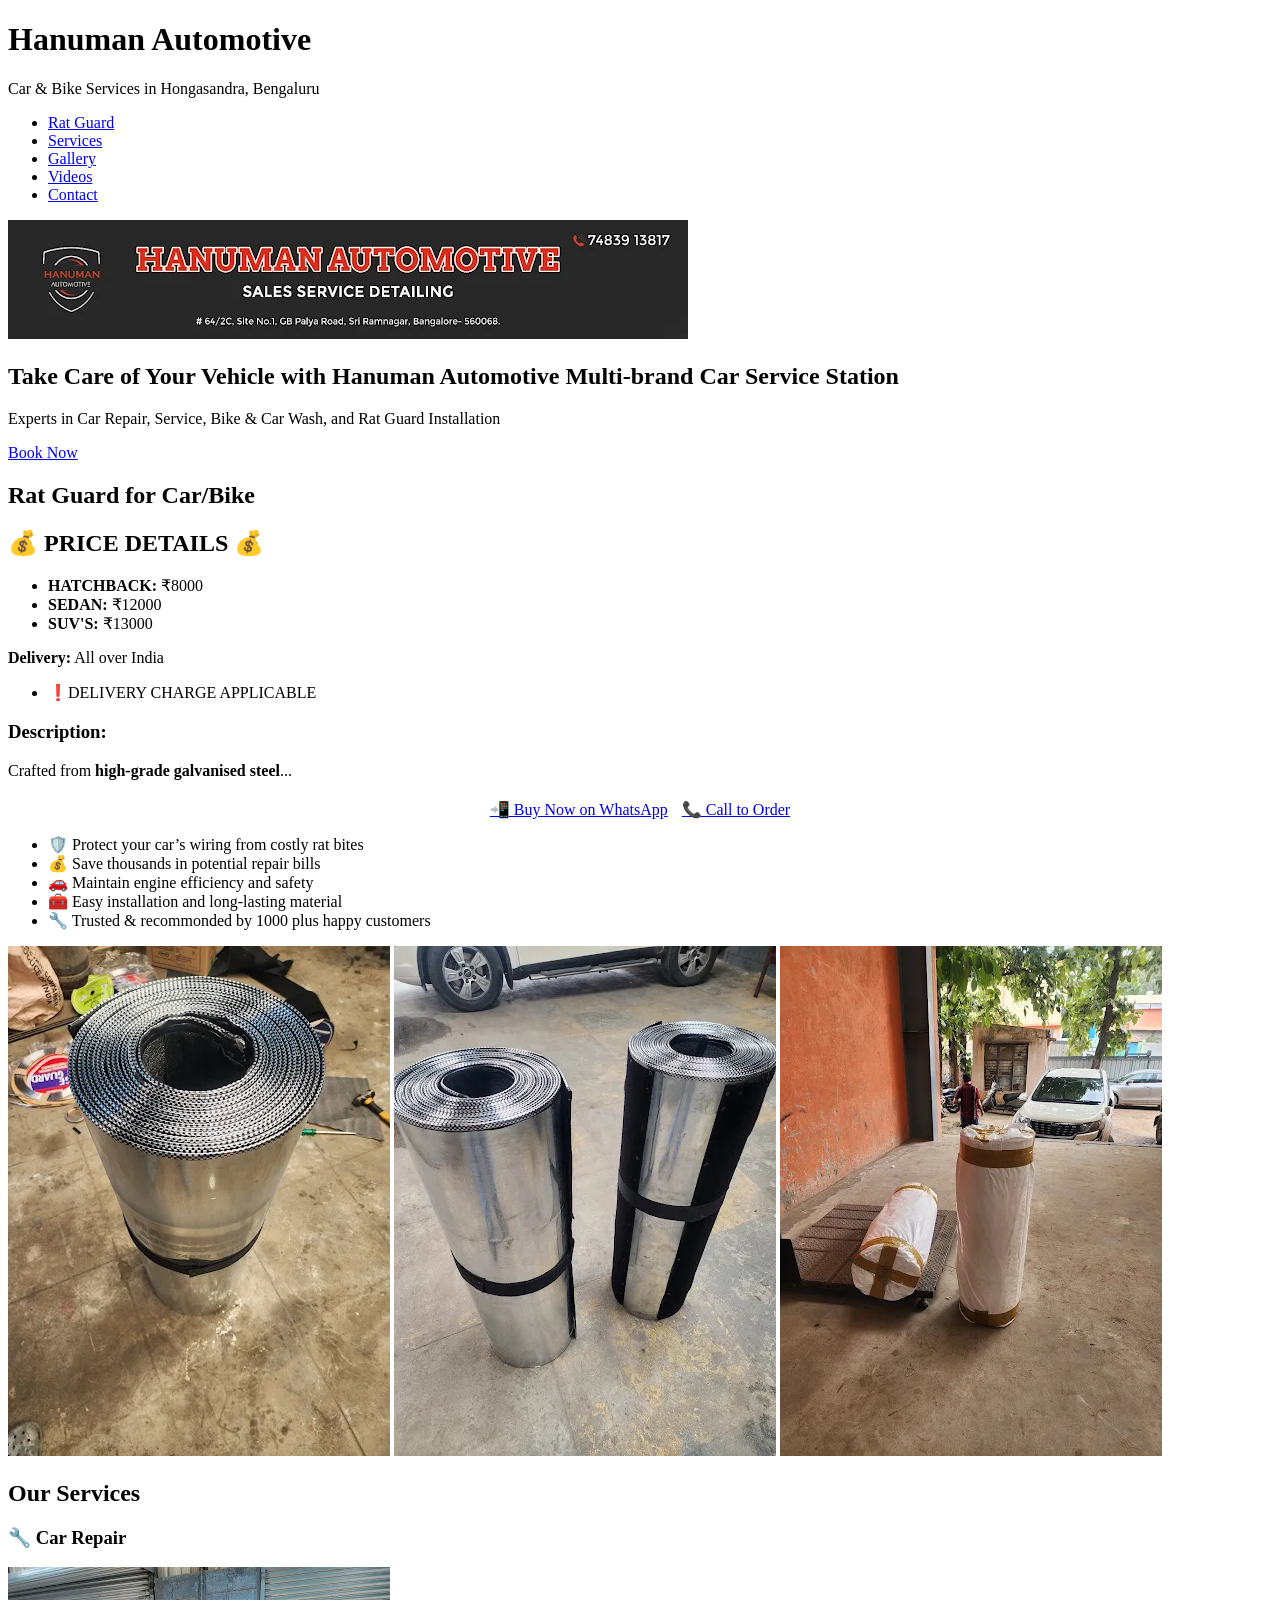
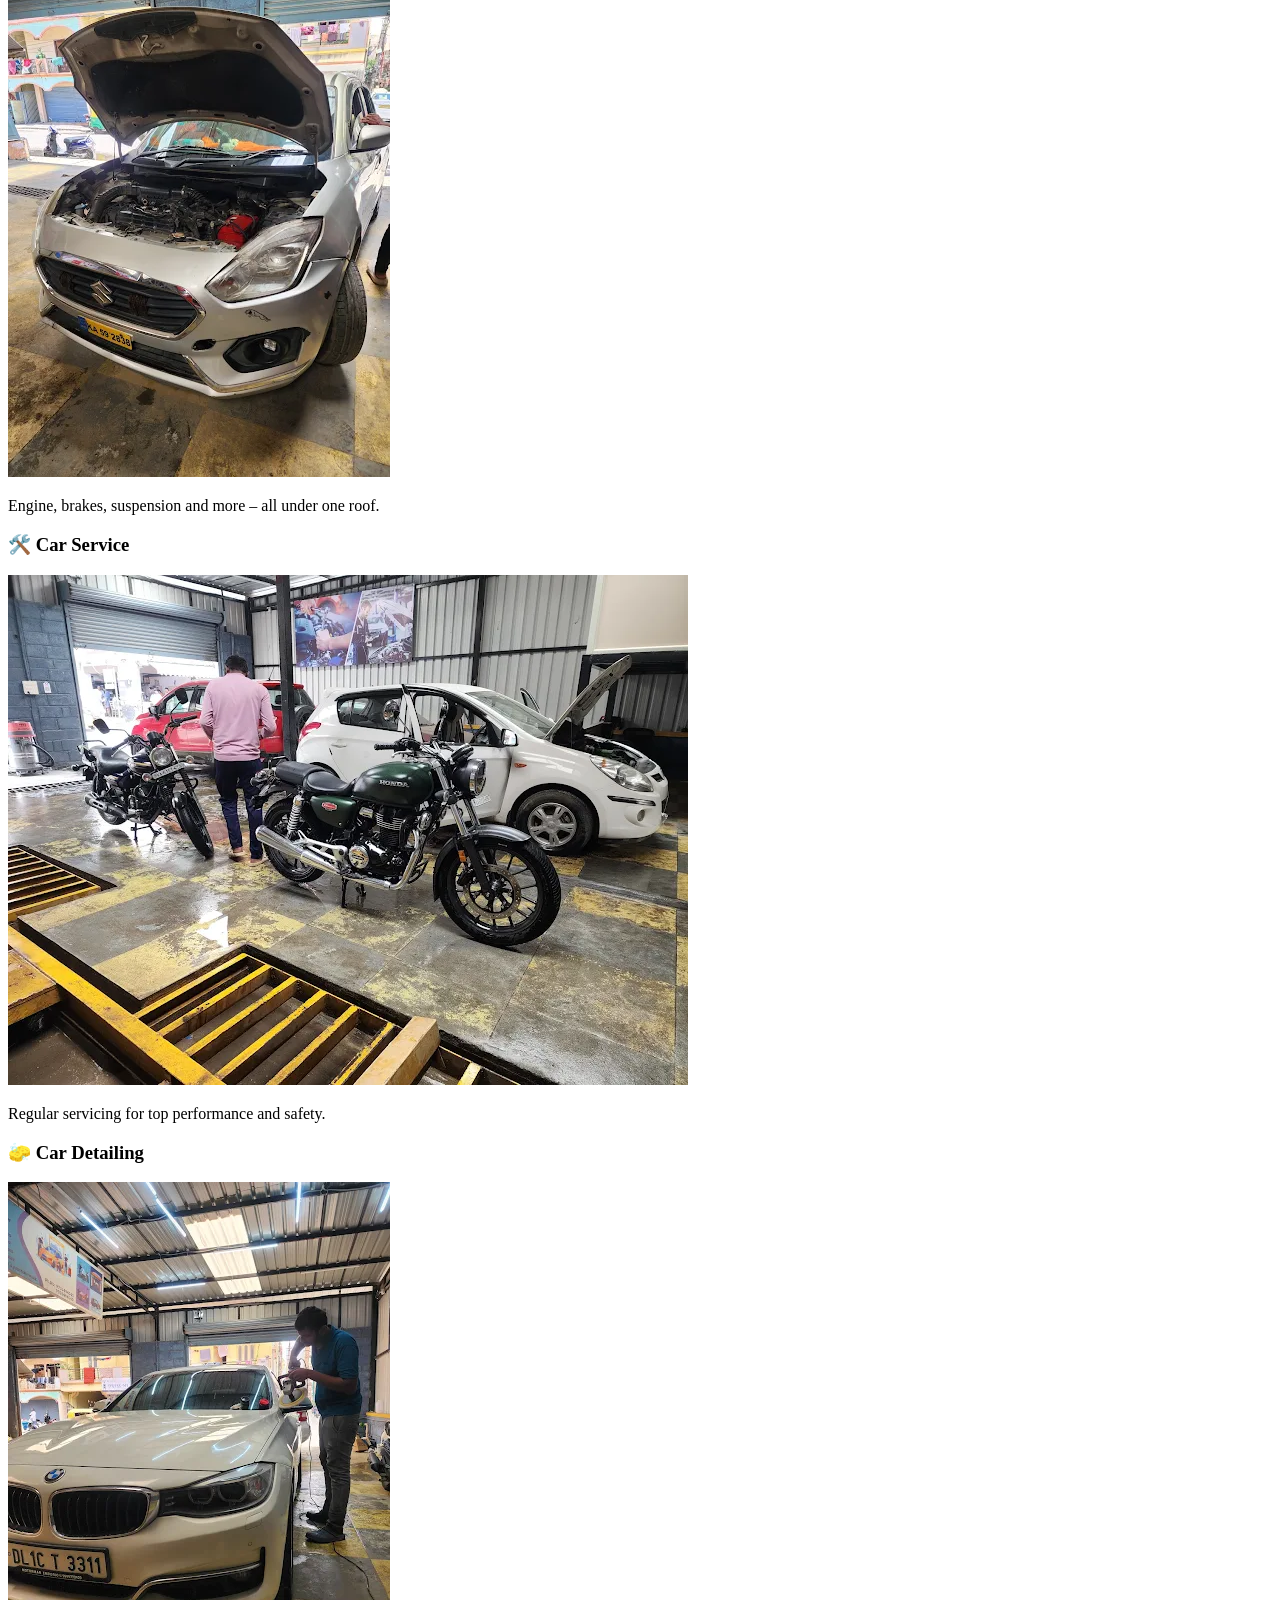
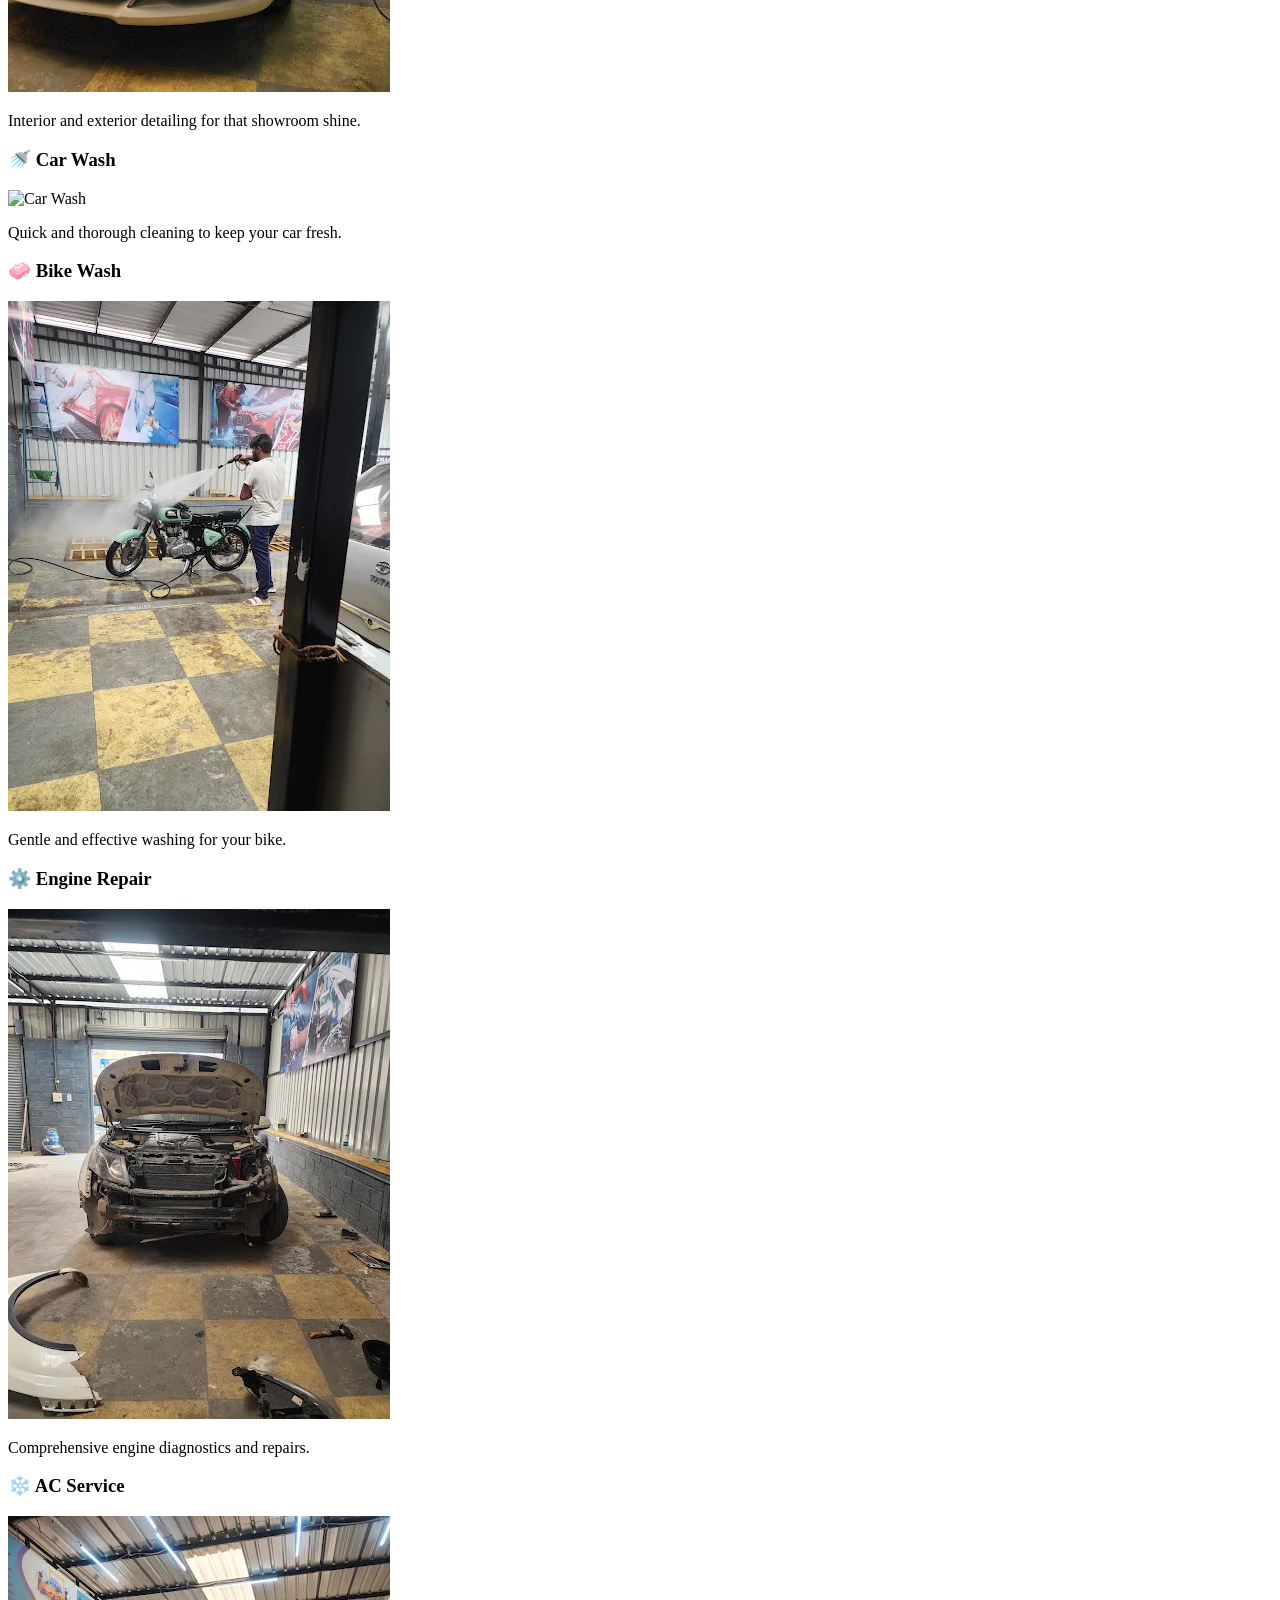
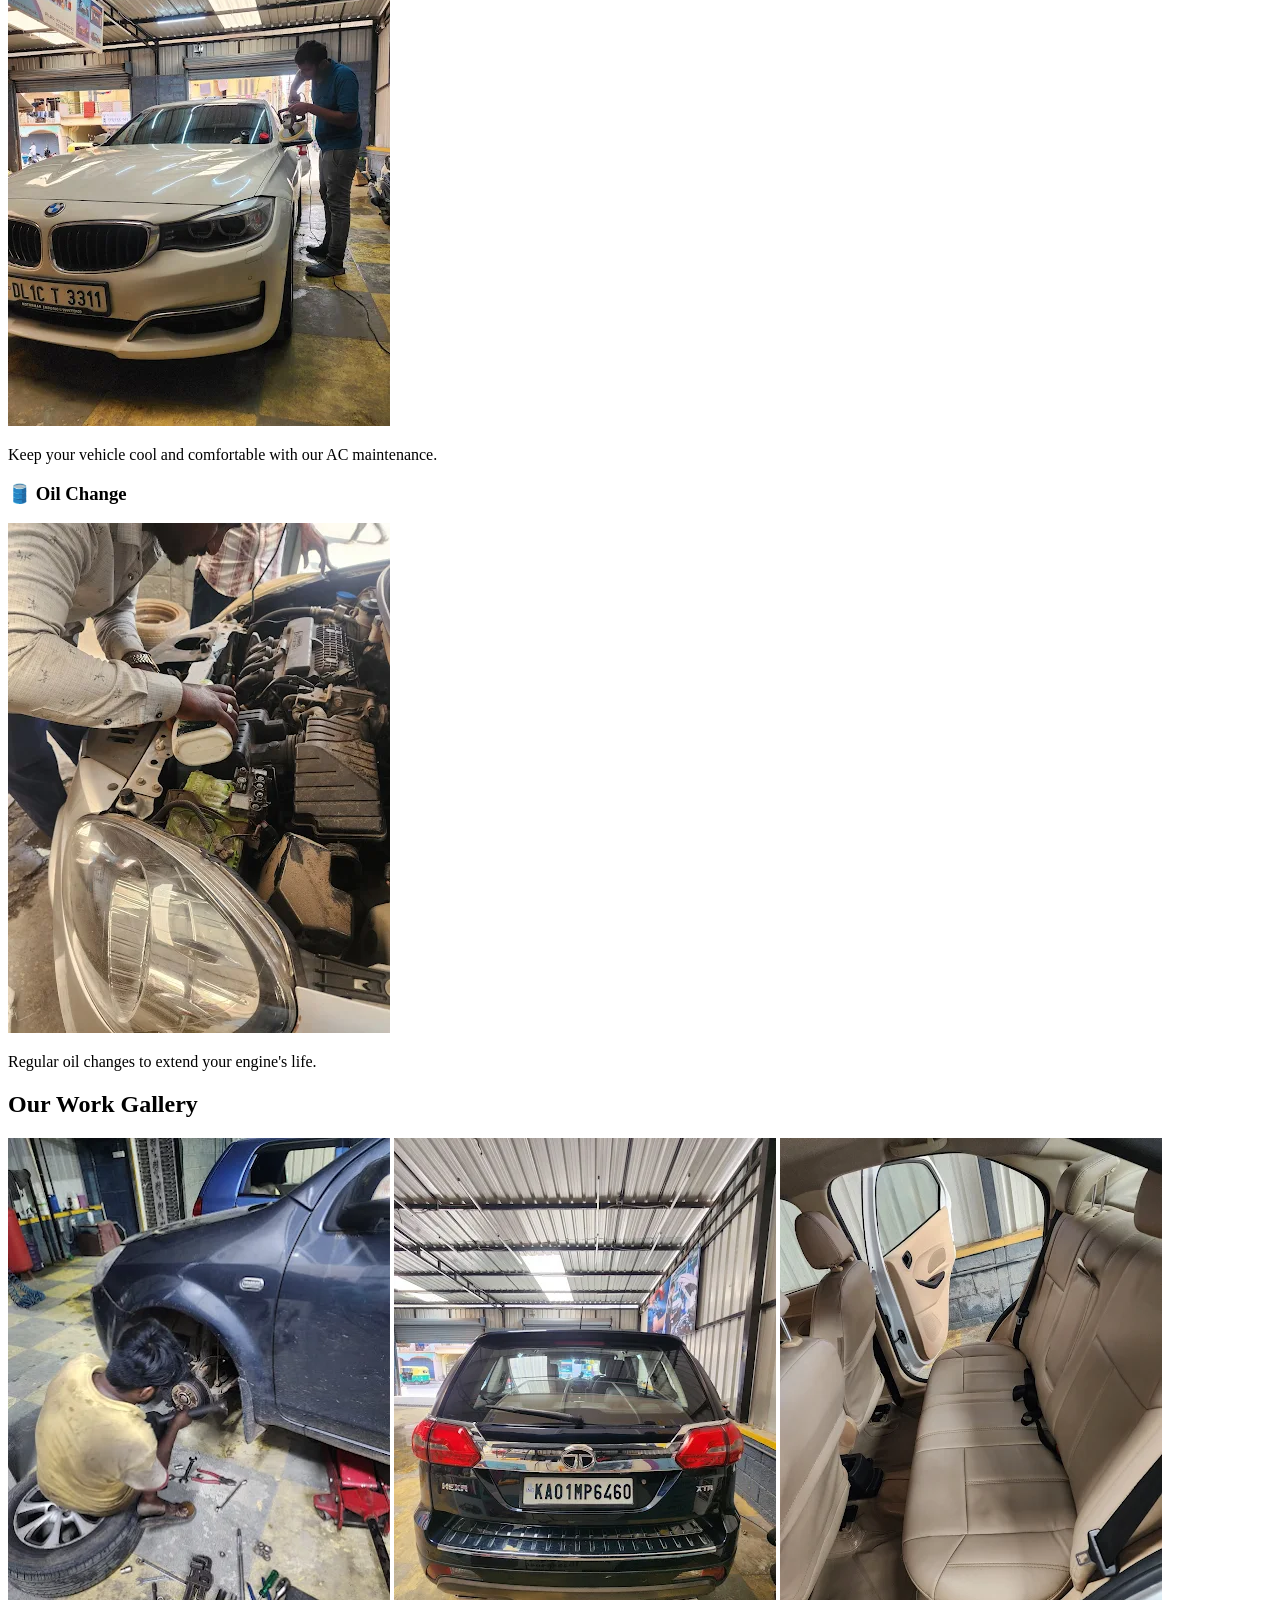
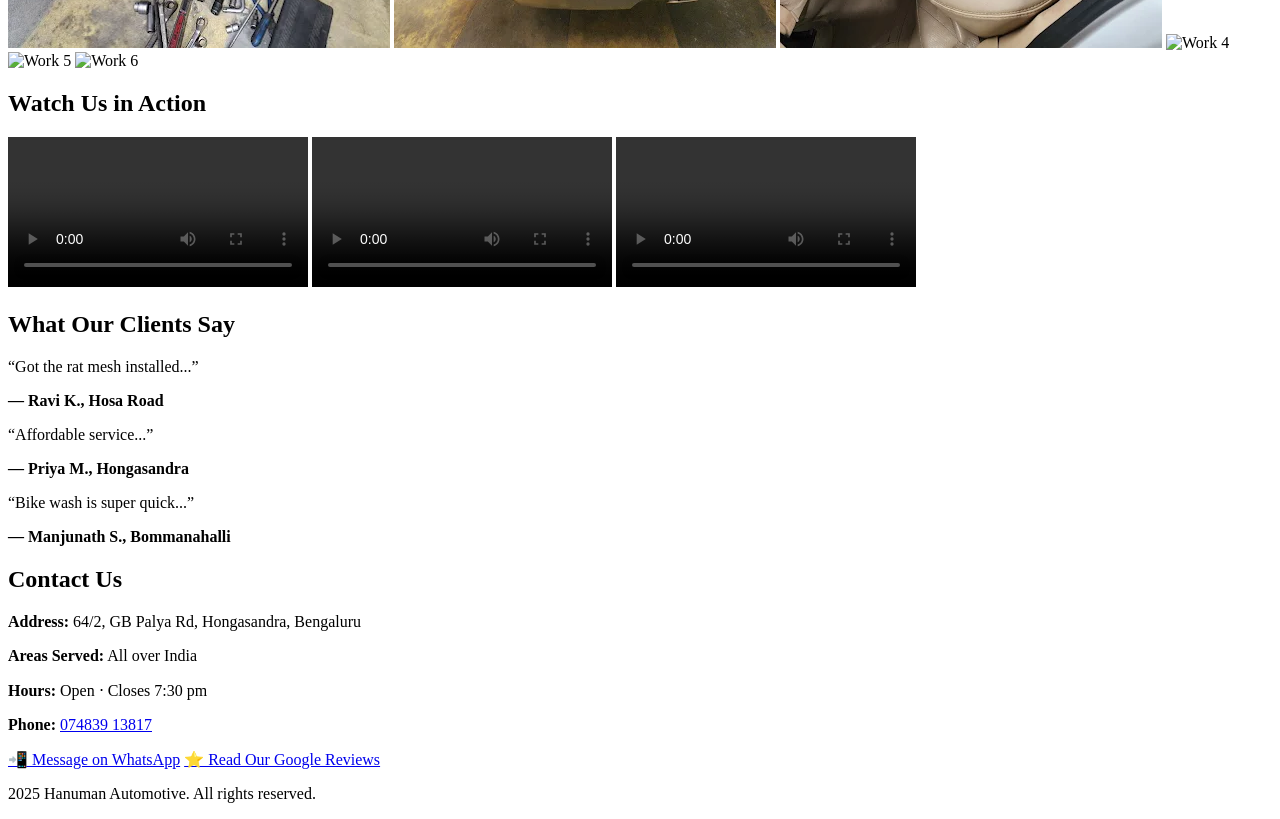
==== index.html @ f8f1f109 "Update index.html" ====
<!DOCTYPE html>
<html lang="en">
<head>
  <meta charset="UTF-8" />
  <meta name="viewport" content="width=device-width, initial-scale=1.0" />
  <title>Hanuman Automotive</title>
  <link rel="stylesheet" href="style.css" />
</head>
<body>

<header>
  <h1>Hanuman Automotive</h1>
  <p>Car & Bike Services in Hongasandra, Bengaluru</p>
  <nav>
    <ul>
      <li><a href="#product">Rat Guard</a></li>
      <li><a href="#services">Services</a></li>
      <li><a href="#gallery">Gallery</a></li>
      <li><a href="#videos">Videos</a></li>
      <li><a href="#contact">Contact</a></li>
    </ul>
  </nav>
</header>

<!-- Banner -->
<section class="banner">
  <img src="images/banner2.webp" alt="Hanuman Automotive Banner">
</section>

<!-- Hero -->
<section class="hero">
  <h2>Take Care of Your Vehicle with Hanuman Automotive Multi-brand Car Service Station</h2>
  <p>Experts in Car Repair, Service, Bike & Car Wash, and Rat Guard Installation</p>
  <a href="#contact" class="btn">Book Now</a>
</section>

<!-- Product -->
<section id="product" class="product">
  <h2>Rat Guard for Car/Bike</h2>

  <div class="price-details">
    <h2>💰 PRICE DETAILS 💰</h2>
    <ul class="price-list">
      <li><strong>HATCHBACK:</strong> ₹8000</li>
      <li><strong>SEDAN:</strong> ₹12000</li>
      <li><strong>SUV'S:</strong> ₹13000</li>
    </ul>

    <p><strong>Delivery:</strong> All over India</p>
    <ul>
      <li>❗️DELIVERY CHARGE APPLICABLE</li>
    </ul>

    <h3>Description:</h3>
    <p>
      Crafted from <strong>high-grade galvanised steel</strong>...
    </p>

    <div class="action-buttons" style="text-align: center; margin-top: 20px;">
      <a href="https://wa.me/917483913817?text=I'm%20interested%20in%20the%20Rat%20Mesh%20for%20my%20car" class="btn" target="_blank">📲 Buy Now on WhatsApp</a>
      <a href="tel:07483913817" class="btn" style="margin-left: 10px;">📞 Call to Order</a>
    </div>
  </div>

  <!-- Benefits -->
  <ul class="rat-guard-benefits">
    <li>🛡️ Protect your car’s wiring from costly rat bites</li>
    <li>💰 Save thousands in potential repair bills</li>
    <li>🚗 Maintain engine efficiency and safety</li>
    <li>🧰 Easy installation and long-lasting material</li>
    <li>🔧 Trusted & recommonded by 1000 plus happy customers</li>
  </ul>

  <!-- Product Images -->
  <div class="product-gallery">
    <img src="images/ratmesh1.webp" alt="Rat Mesh 1" />
    <img src="images/ratmesh2.webp" alt="Rat Mesh 2" />
    <img src="images/ratmesh3.webp" alt="Rat Mesh 3" />
  </div>
</section>

<!-- Services -->
<section id="services" class="services">
  <h2>Our Services</h2>

  <div class="service-list">

    <div class="service-card">
      <h3>🔧 Car Repair</h3>
      <img src="images/car repair1.webp" alt="Car Repair" />
      <p>Engine, brakes, suspension and more – all under one roof.</p>
    </div>

    <div class="service-card">
      <h3>🛠️ Car Service</h3>
      <img src="images/car service2.webp" alt="Car Service" />
      <p>Regular servicing for top performance and safety.</p>
    </div>

    <div class="service-card">
      <h3>🧽 Car Detailing</h3>
      <img src="images/ac service.webp" alt="Car Detailing" />
      <p>Interior and exterior detailing for that showroom shine.</p>
    </div>

    <div class="service-card">
      <h3>🚿 Car Wash</h3>
      <img src="images/car-wash1.webp" alt="Car Wash" />
      <p>Quick and thorough cleaning to keep your car fresh.</p>
    </div>

    <div class="service-card">
      <h3>🧼 Bike Wash</h3>
      <img src="images/2024-09-12 (1).webp" alt="Bike Wash" />
      <p>Gentle and effective washing for your bike.</p>
    </div>

    <div class="service-card">
      <h3>⚙️ Engine Repair</h3>
      <img src="images/engine repair.webp" alt="Engine Repair" />
      <p>Comprehensive engine diagnostics and repairs.</p>
    </div>

    <div class="service-card">
      <h3>❄️ AC Service</h3>
      <img src="images/ac service.webp" alt="AC Service" />
      <p>Keep your vehicle cool and comfortable with our AC maintenance.</p>
    </div>

    <div class="service-card">
      <h3>🛢️ Oil Change</h3>
      <img src="images/oil change.webp" alt="Oil Change" />
      <p>Regular oil changes to extend your engine's life.</p>
    </div>

  </div>
</section>

<!-- Gallery -->
<section id="gallery" class="gallery">
  <h2>Our Work Gallery</h2>
  <div class="gallery-grid">
    <img src="images/our work8.webp" alt="Work 1">
    <img src="images/our work2.webp" alt="Work 2">
    <img src="images/our work3.webp" alt="Work 3">
    <img src="images/our work4.webp" alt="Work 4">
    <img src="images/our work5.webp" alt="Work 5">
    <img src="images/our work6.webp" alt="Work 6">
  </div>
</section>

<!-- Videos -->
<section id="videos" class="videos">
  <h2>Watch Us in Action</h2>
  <div class="video-grid">
    <video controls>
      <source src="images/ratmesh video1.mp4" type="video/mp4">
    </video>
    <video controls>
      <source src="images/video2.mp4" type="video/mp4">
    </video>
    <video controls>
      <source src="images/repair-service.mp4" type="video/mp4">
    </video>
  </div>
</section>

<!-- Testimonials -->
<section class="testimonials">
  <h2>What Our Clients Say</h2>
  <div class="testimonial-list">
    <div class="testimonial-card">
      <p>“Got the rat mesh installed...”</p>
      <strong>— Ravi K., Hosa Road</strong>
    </div>
    <div class="testimonial-card">
      <p>“Affordable service...”</p>
      <strong>— Priya M., Hongasandra</strong>
    </div>
    <div class="testimonial-card">
      <p>“Bike wash is super quick...”</p>
      <strong>— Manjunath S., Bommanahalli</strong>
    </div>
  </div>
</section>

<!-- Contact -->
<section id="contact" class="contact">
  <h2>Contact Us</h2>
  <p><strong>Address:</strong> 64/2, GB Palya Rd, Hongasandra, Bengaluru</p>
  <p><strong>Areas Served:</strong> All over India</p>
  <p><strong>Hours:</strong> Open ⋅ Closes 7:30 pm</p>
  <p><strong>Phone:</strong> <a href="tel:07483913817">074839 13817</a></p>

  <a href="https://wa.me/917483913817" class="btn">📲 Message on WhatsApp</a>
  <a href="https://www.google.com/search?q=Hanuman+Automotive+Reviews" target="_blank" class="btn">
    ⭐ Read Our Google Reviews
  </a>
</section>

<footer>
  <p>2025 Hanuman Automotive. All rights reserved.</p>
</footer>

</body>
</html>
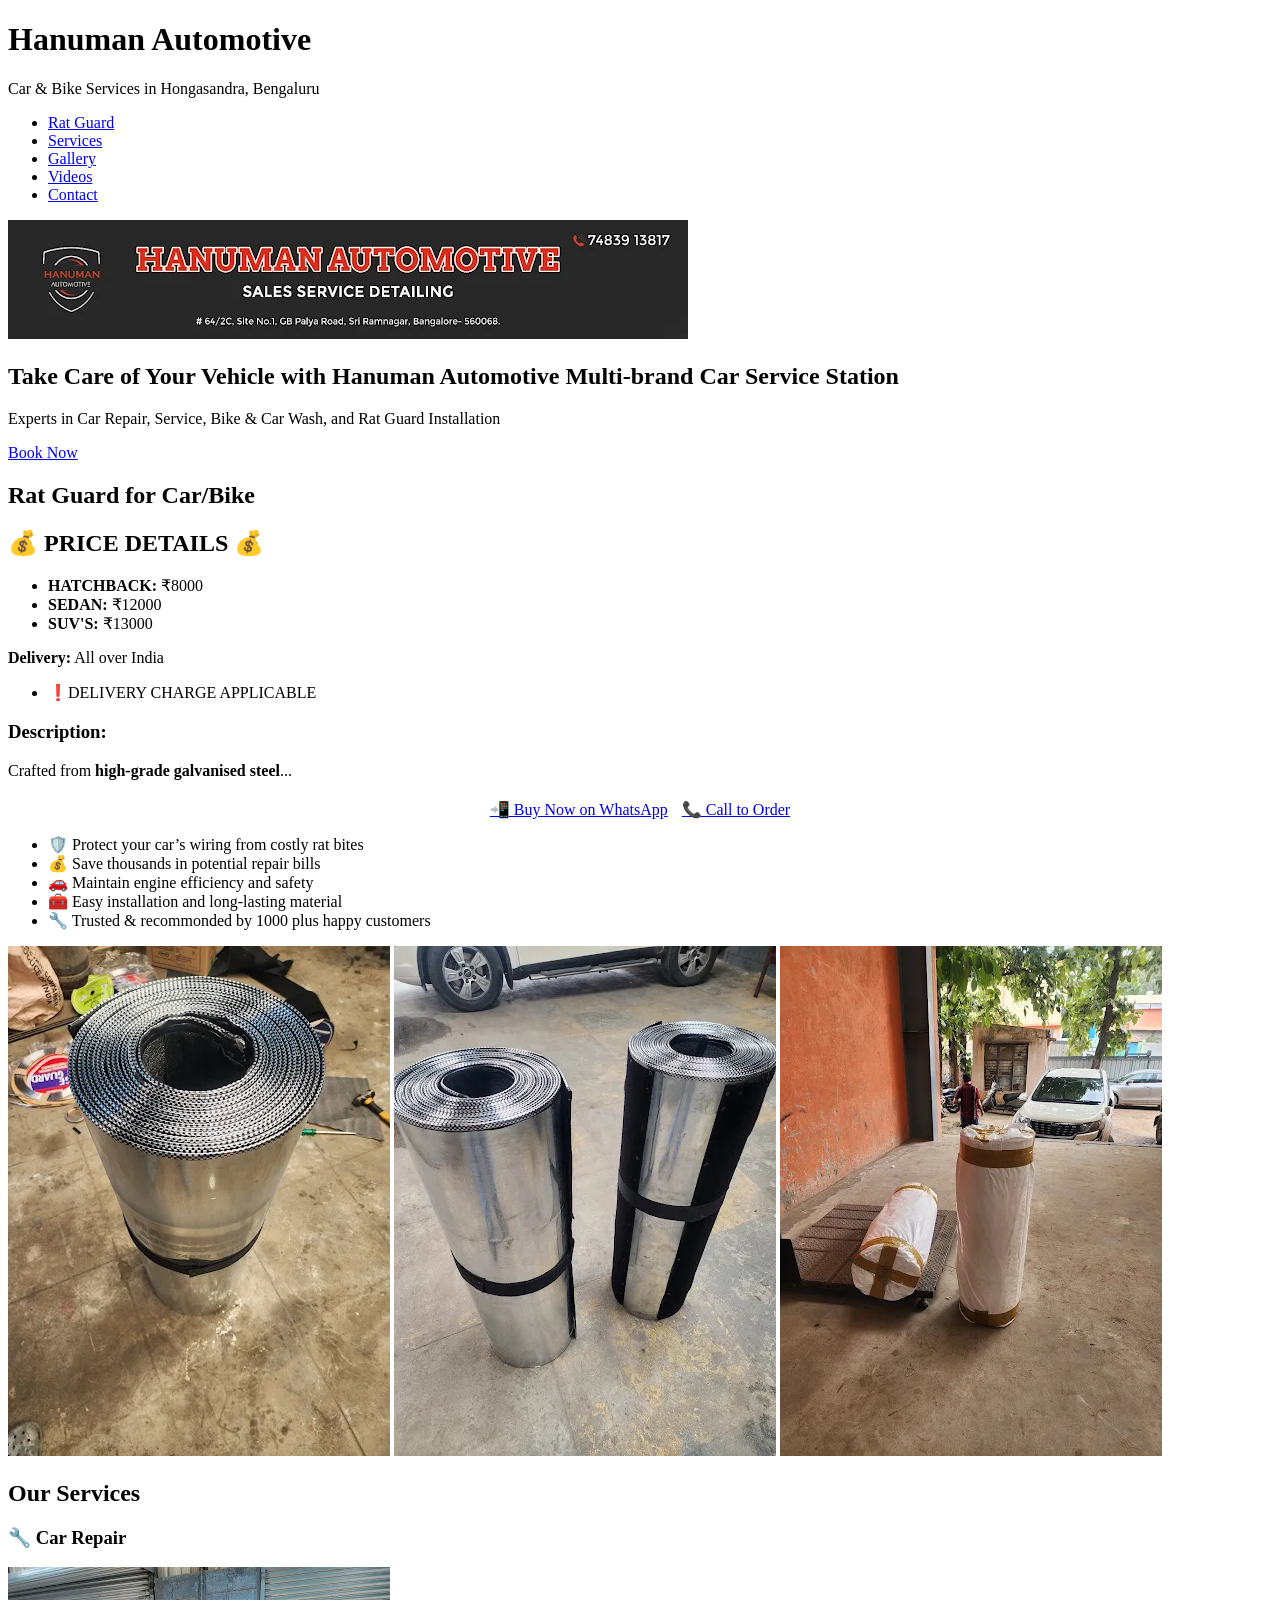
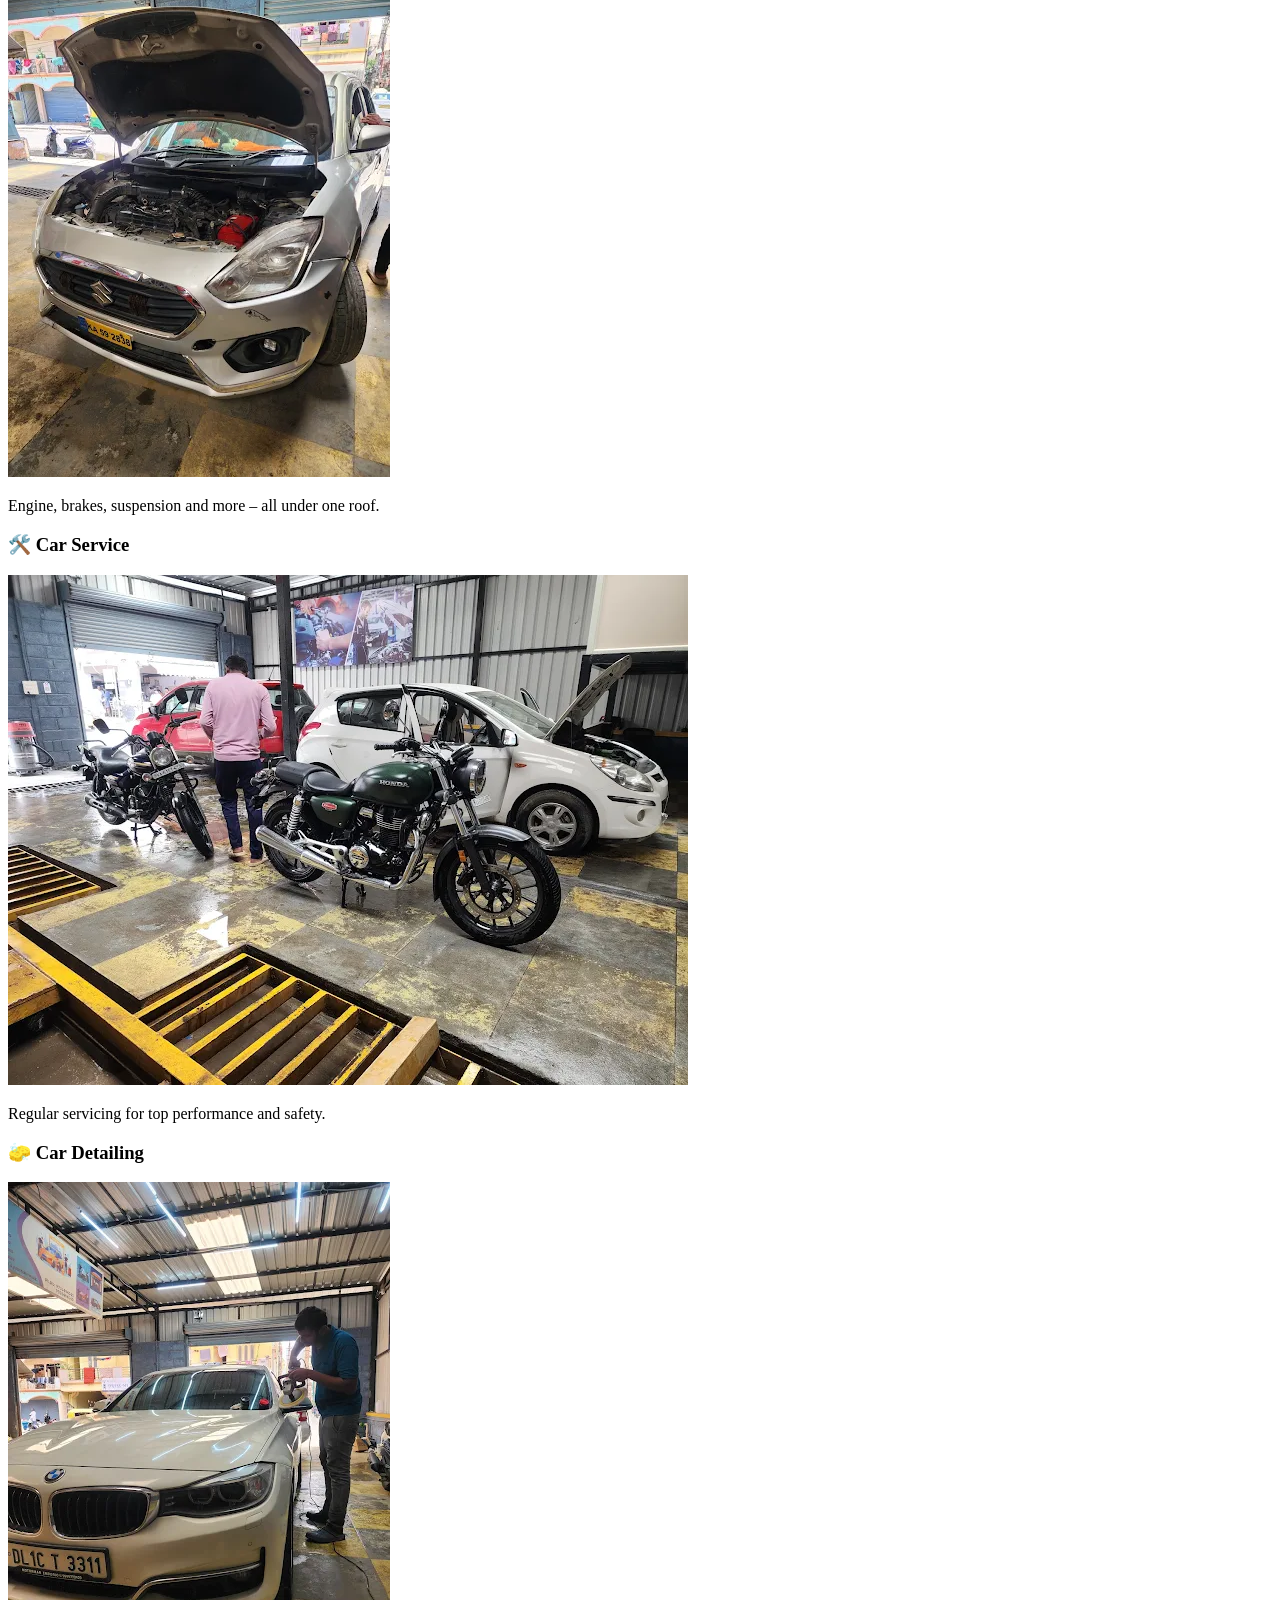
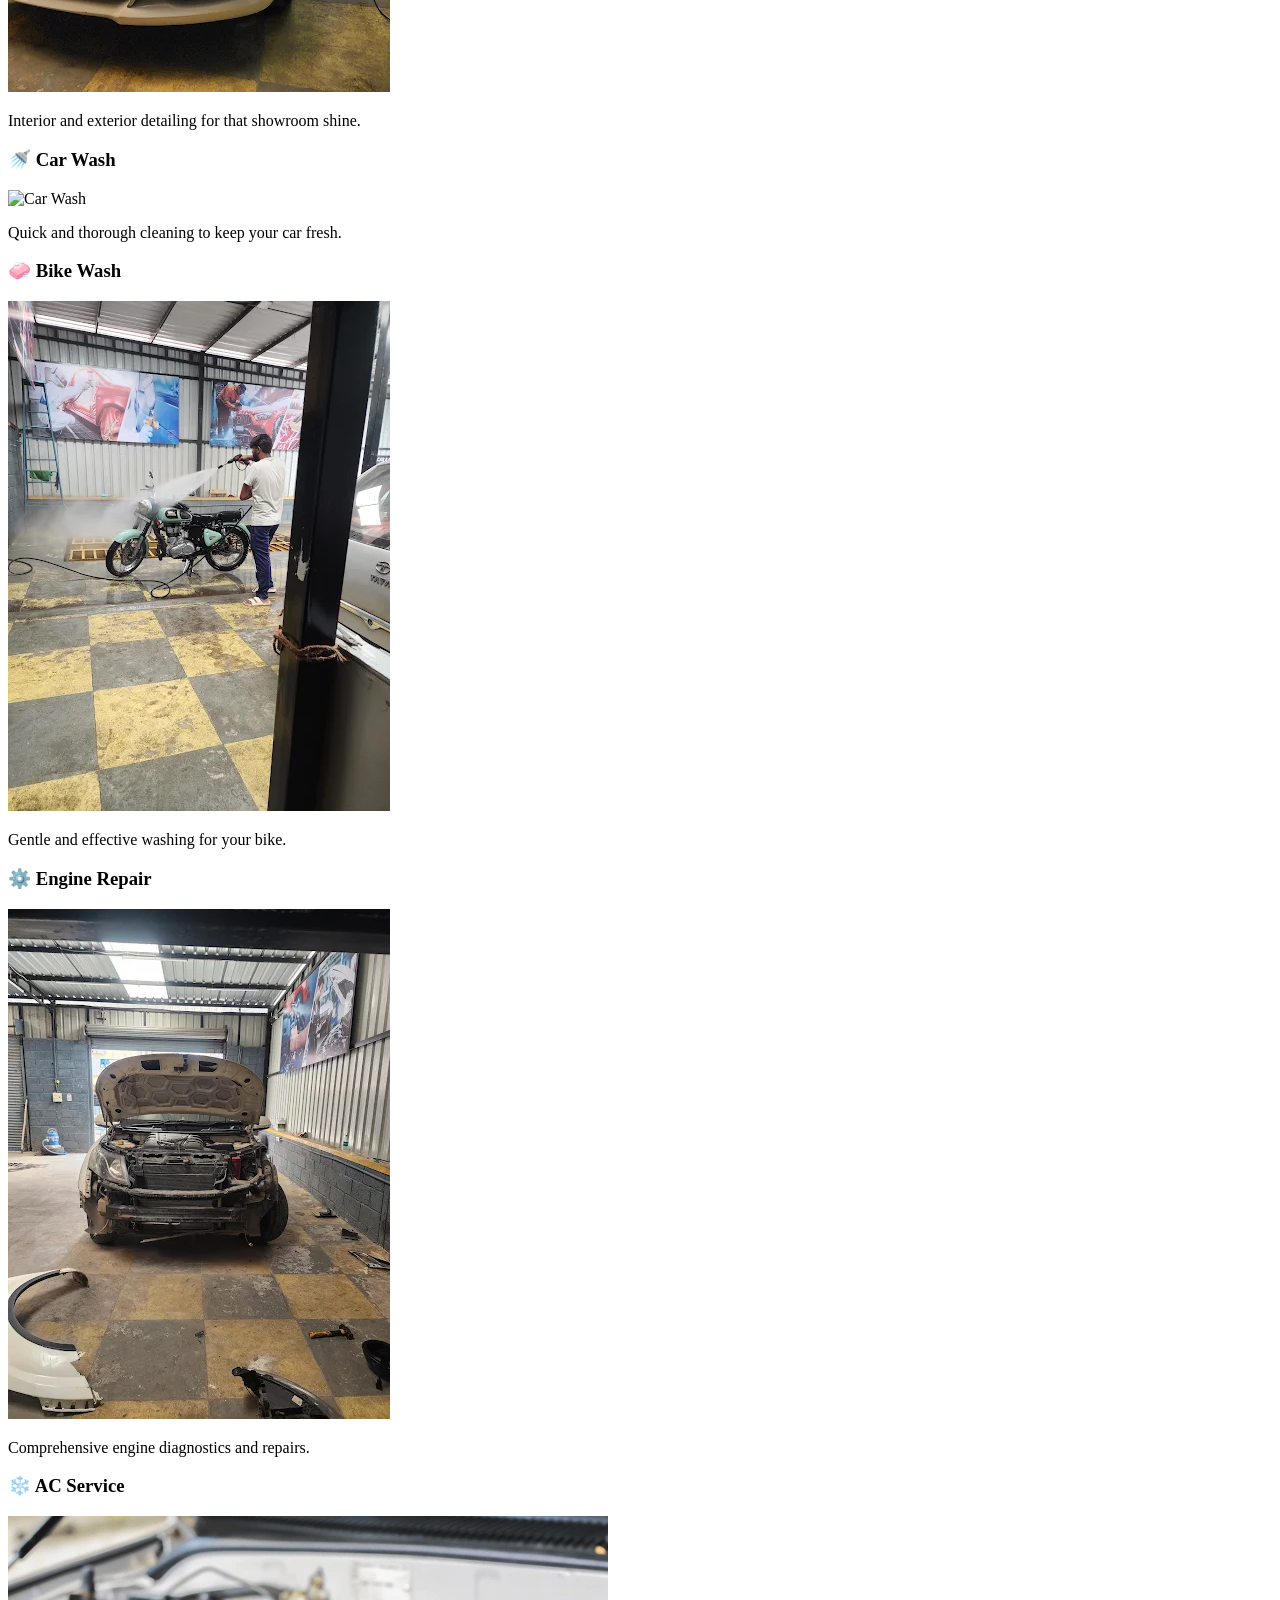
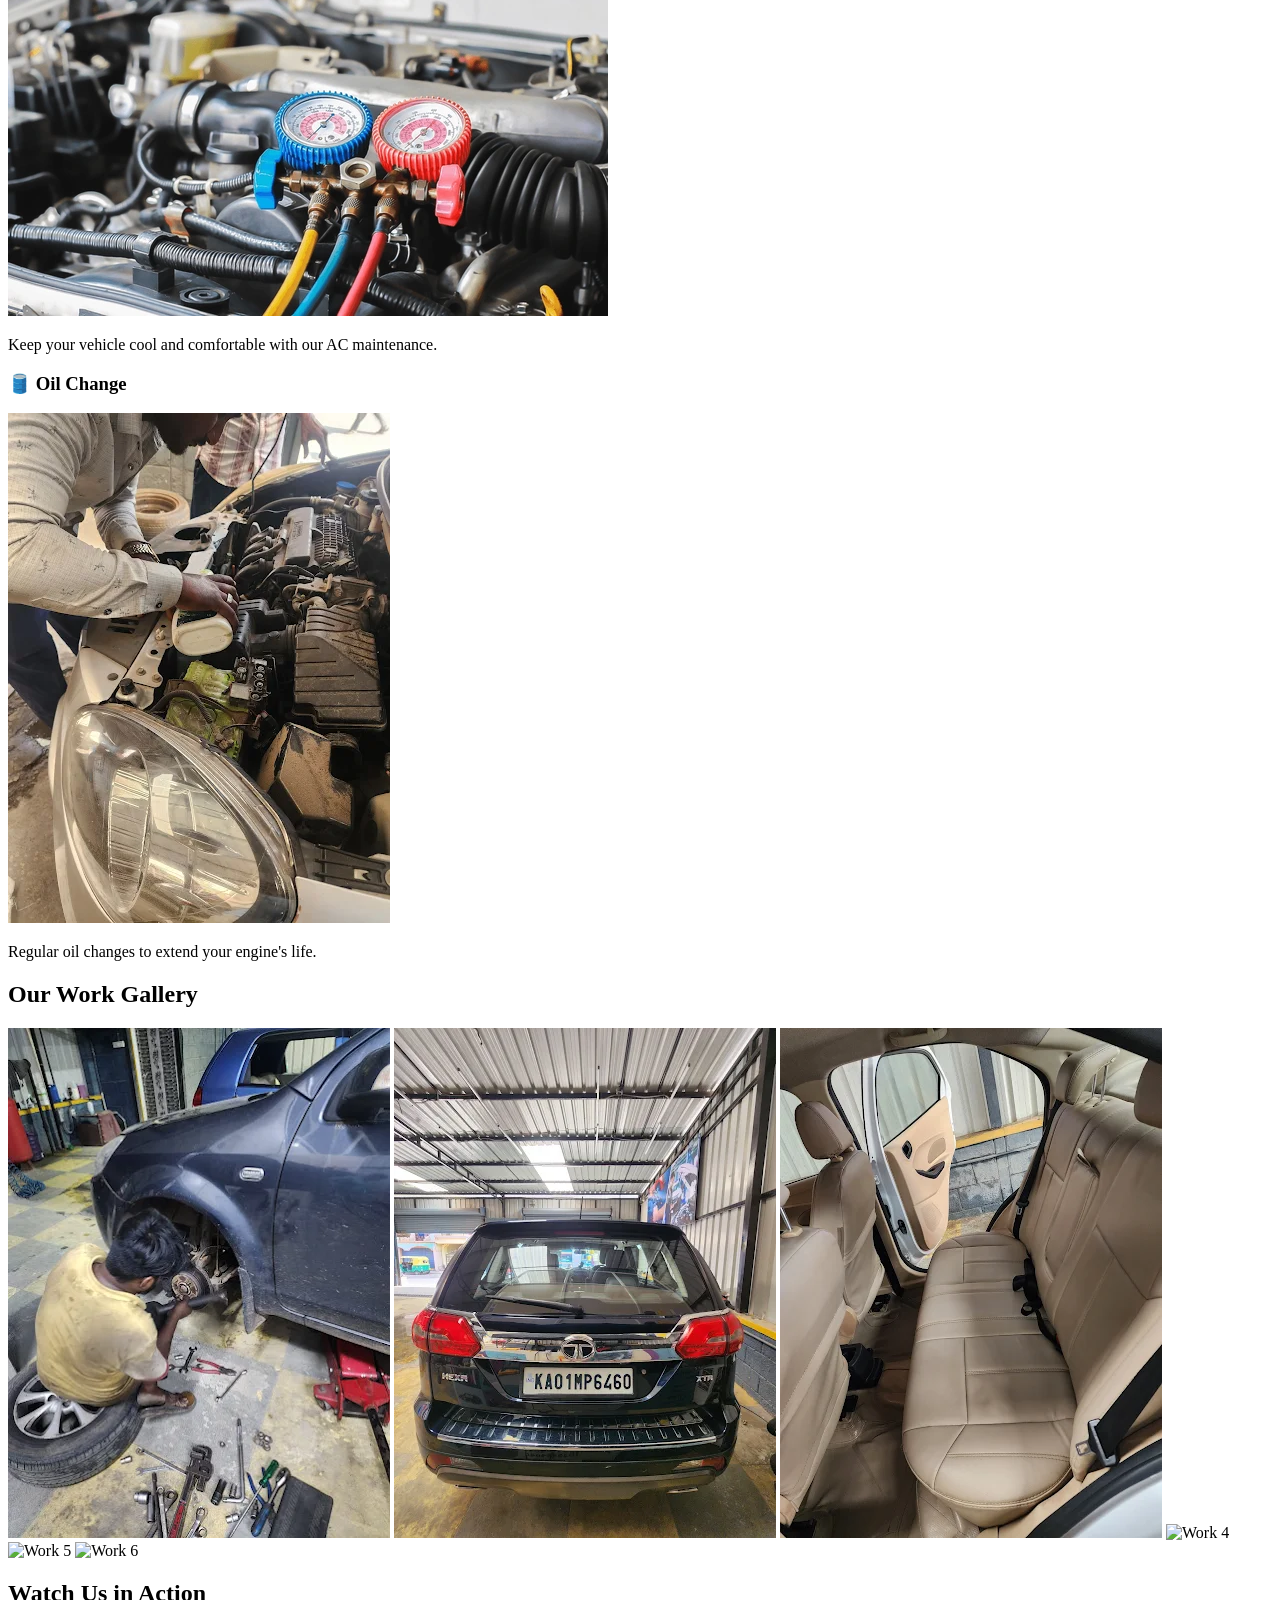
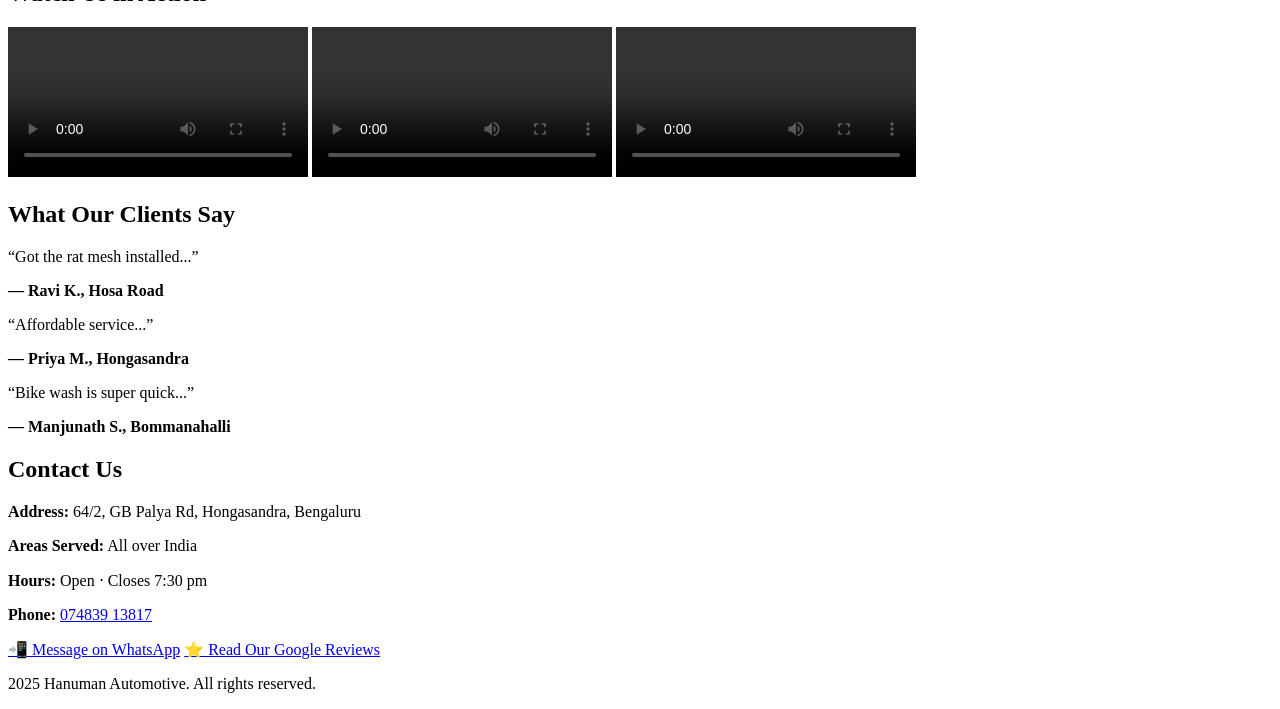
==== commit 45bebcbd: "Update index.html" ====
--- a/index.html
+++ b/index.html
@@ -123,7 +123,7 @@
 
     <div class="service-card">
       <h3>❄️ AC Service</h3>
-      <img src="images/ac service.webp" alt="AC Service" />
+      <img src="images/car-air-conditioner-check-service-600nw-2672676817.webp" alt="AC Service" />
       <p>Keep your vehicle cool and comfortable with our AC maintenance.</p>
     </div>
 
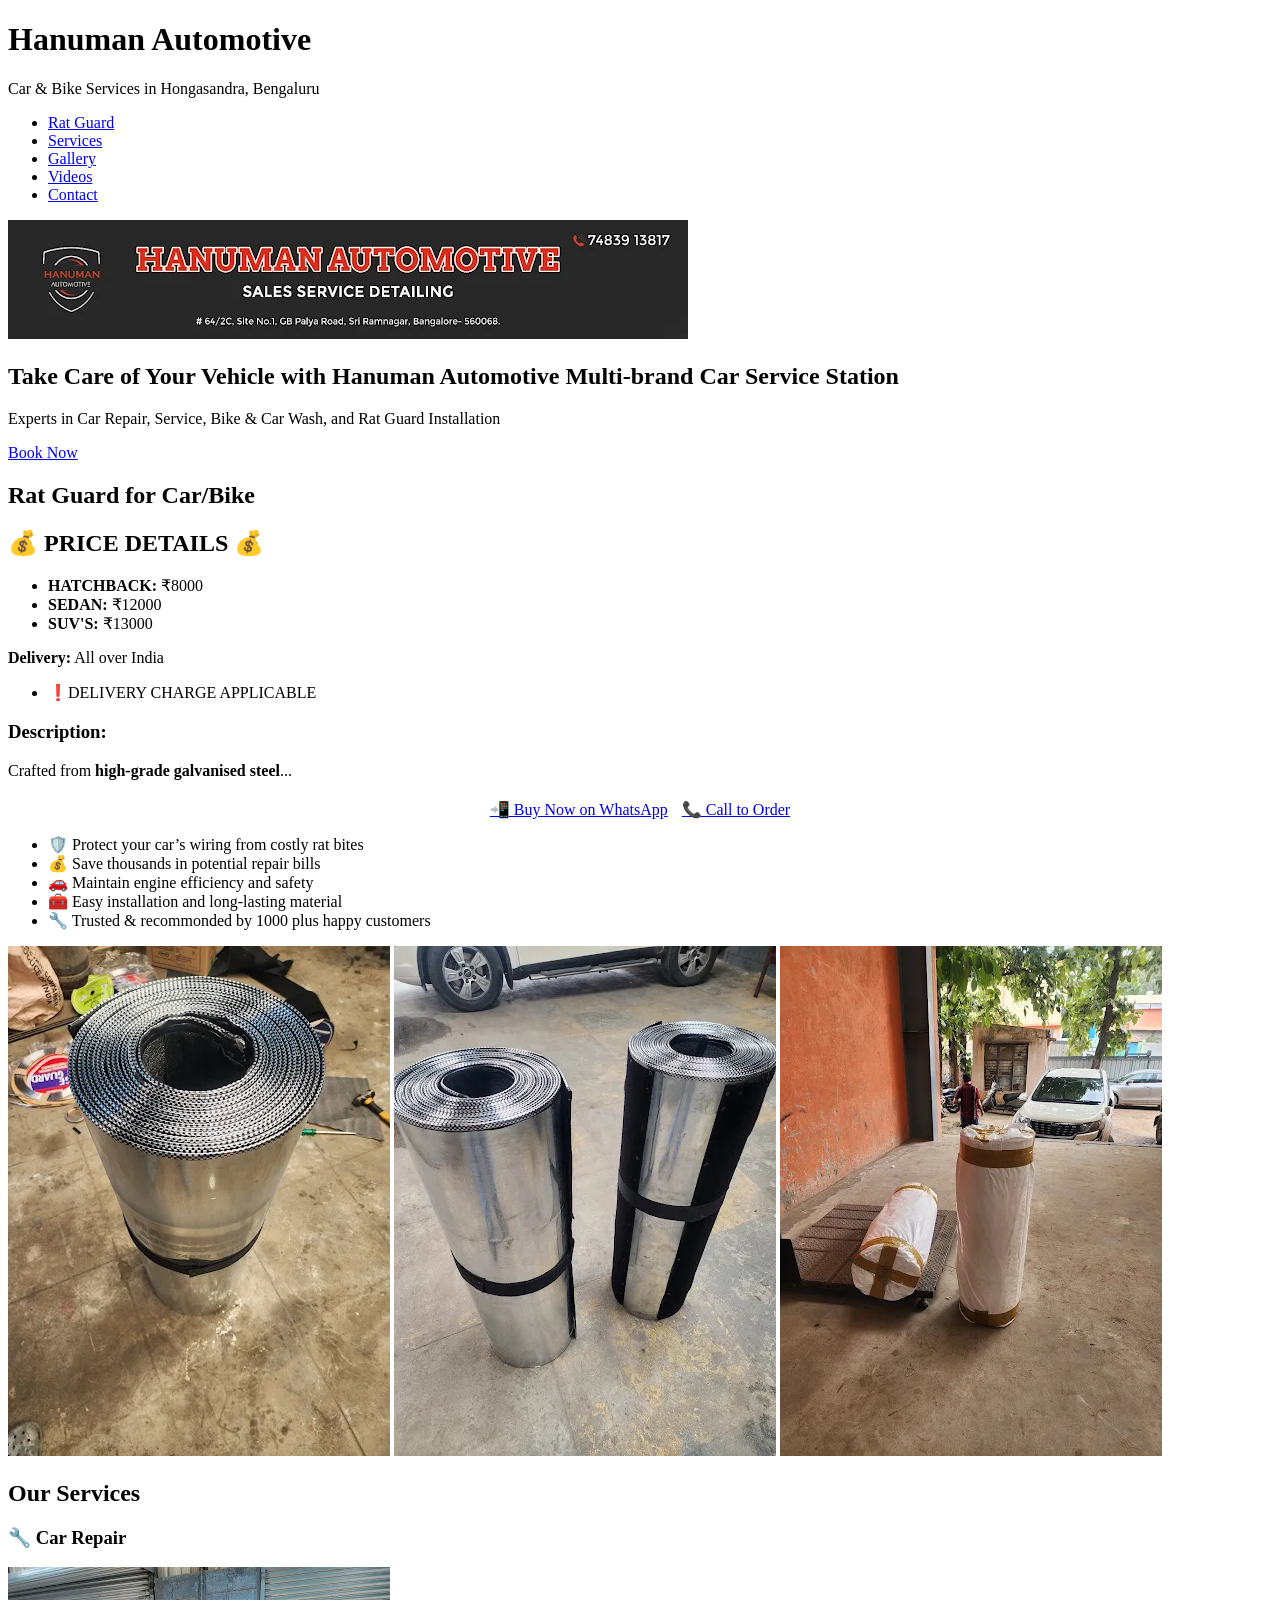
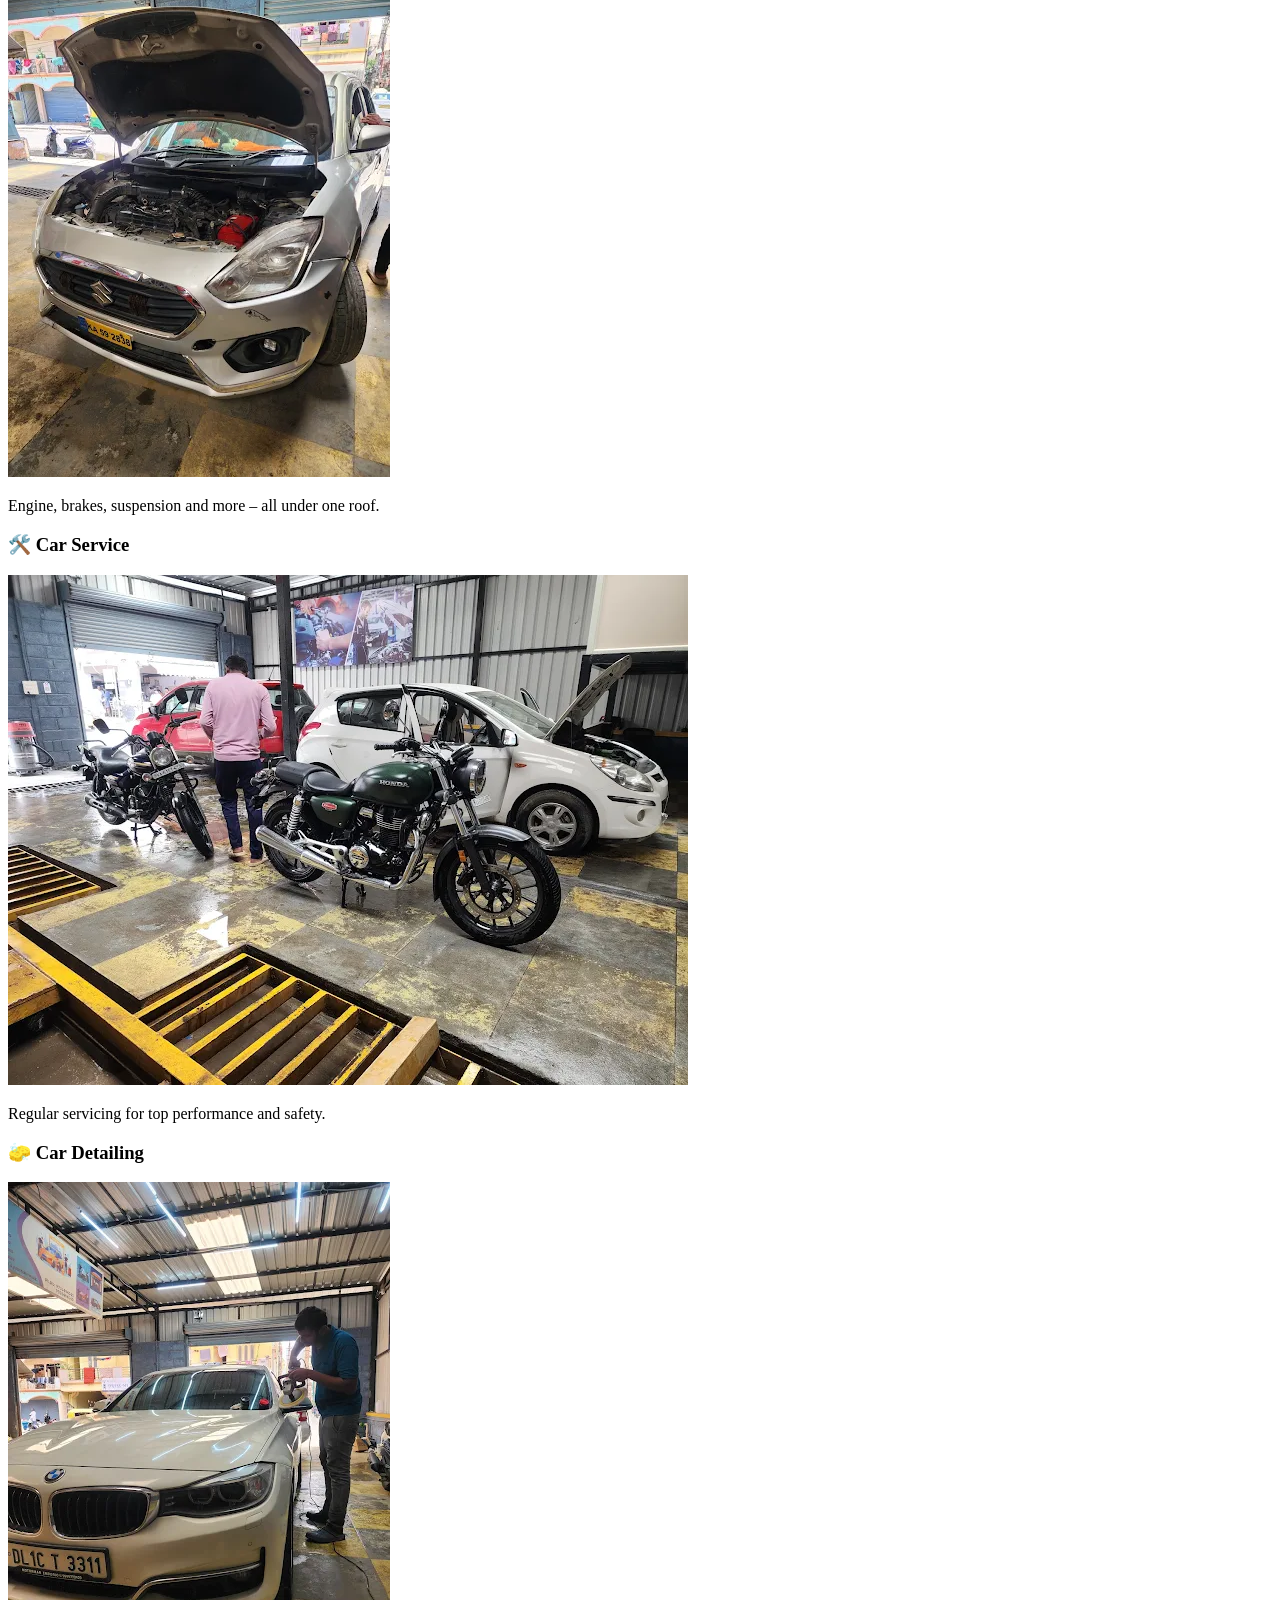
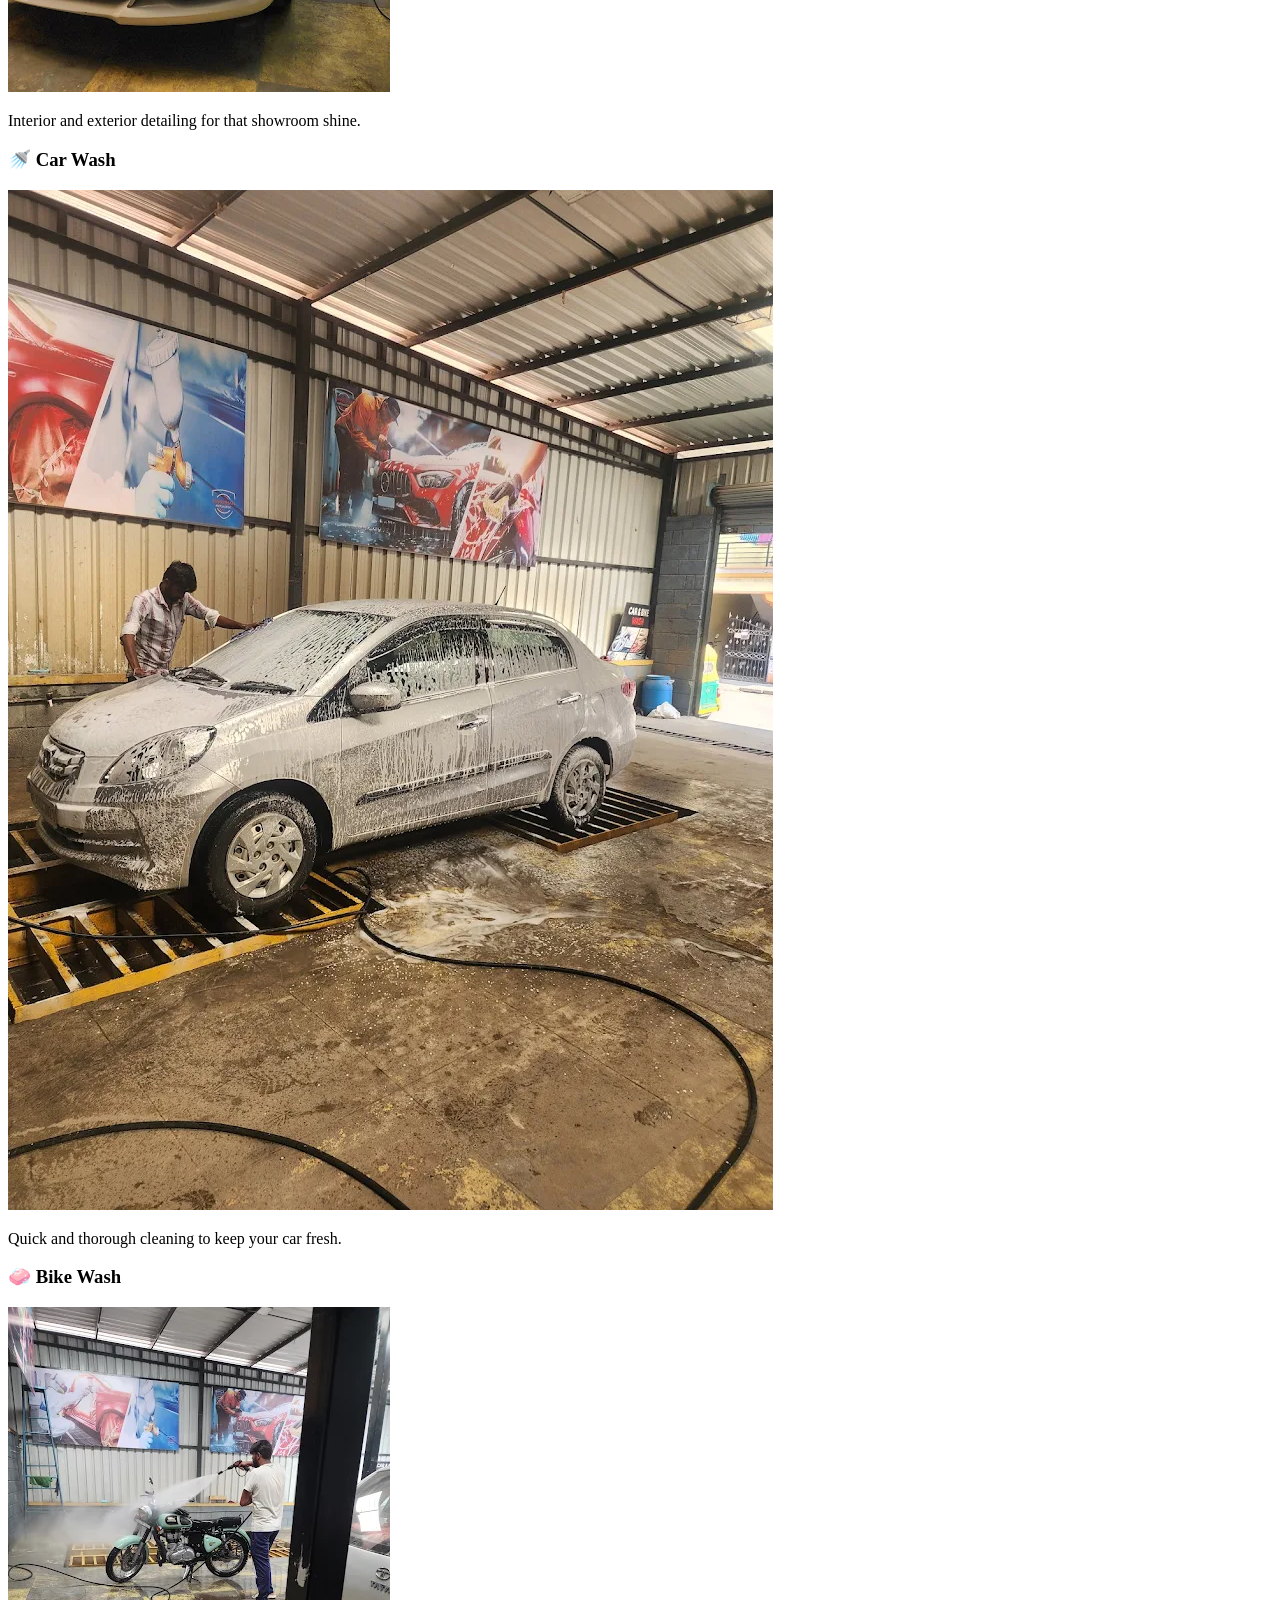
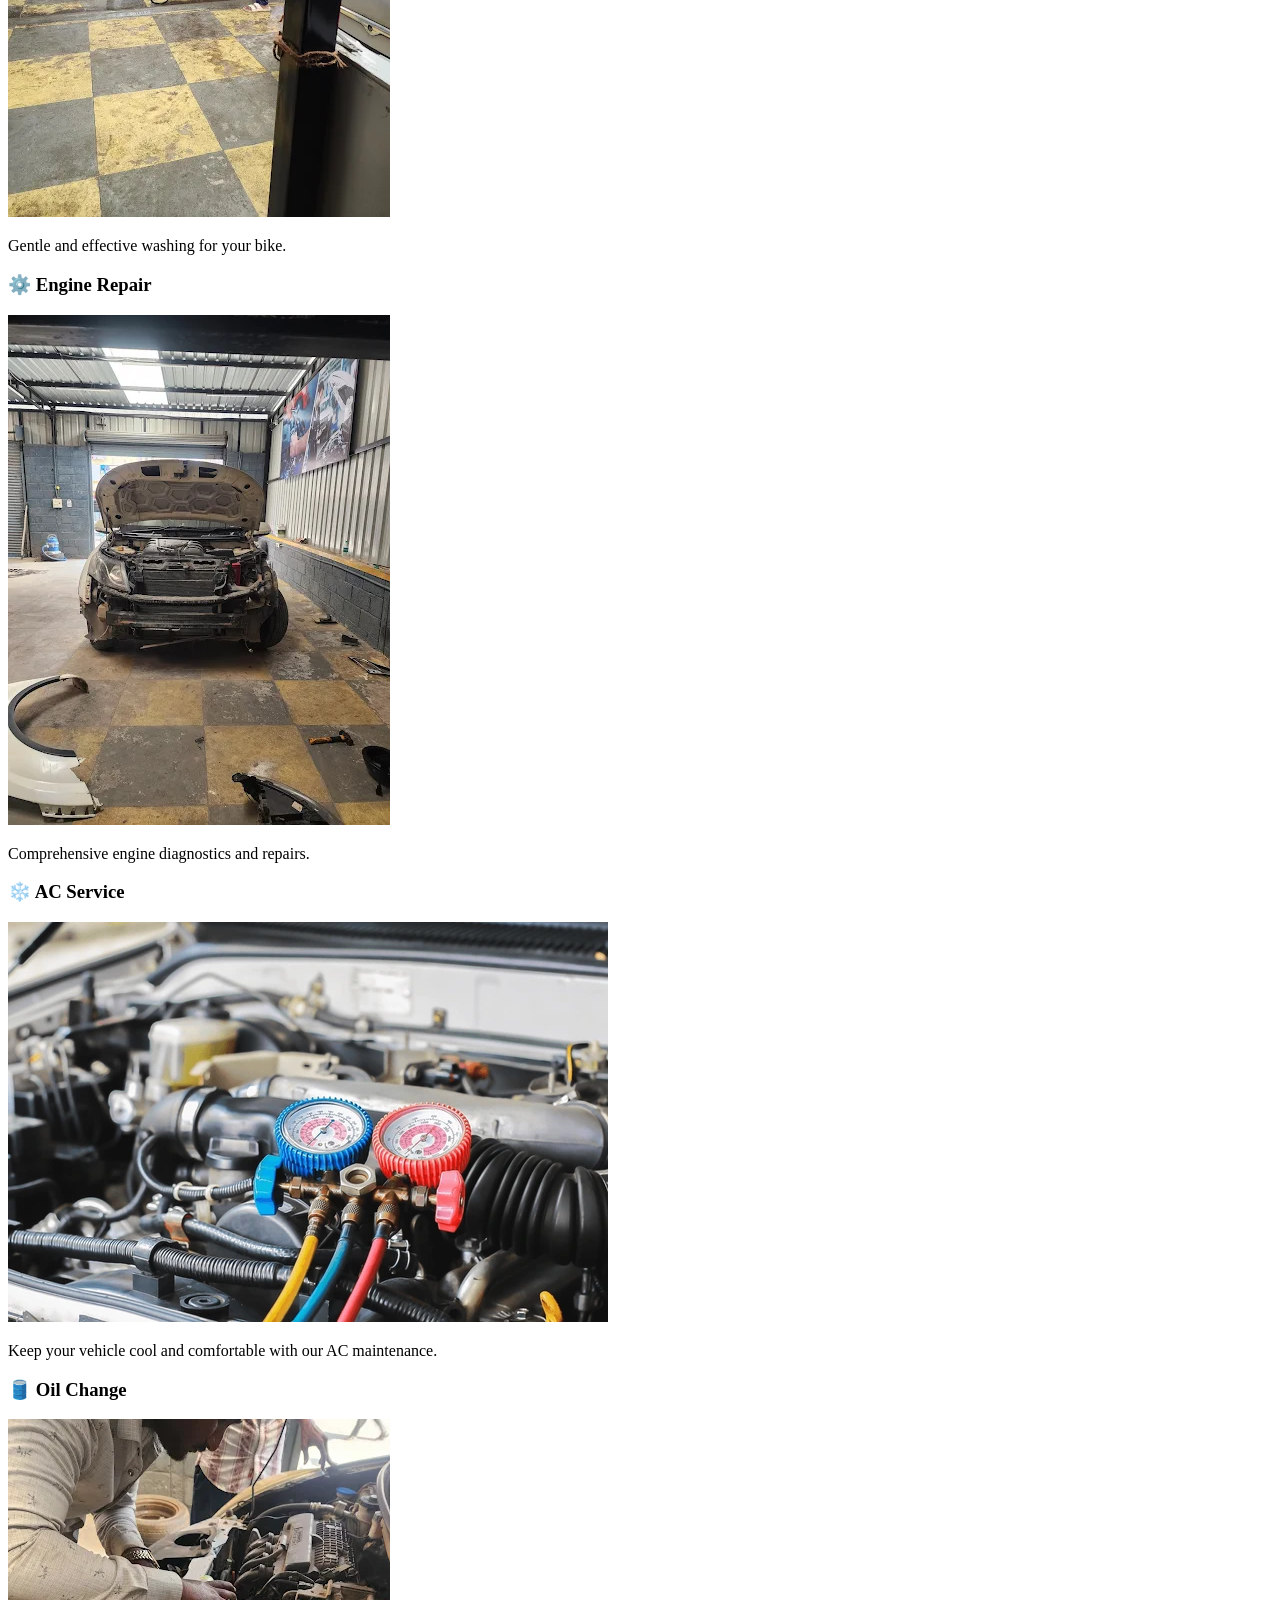
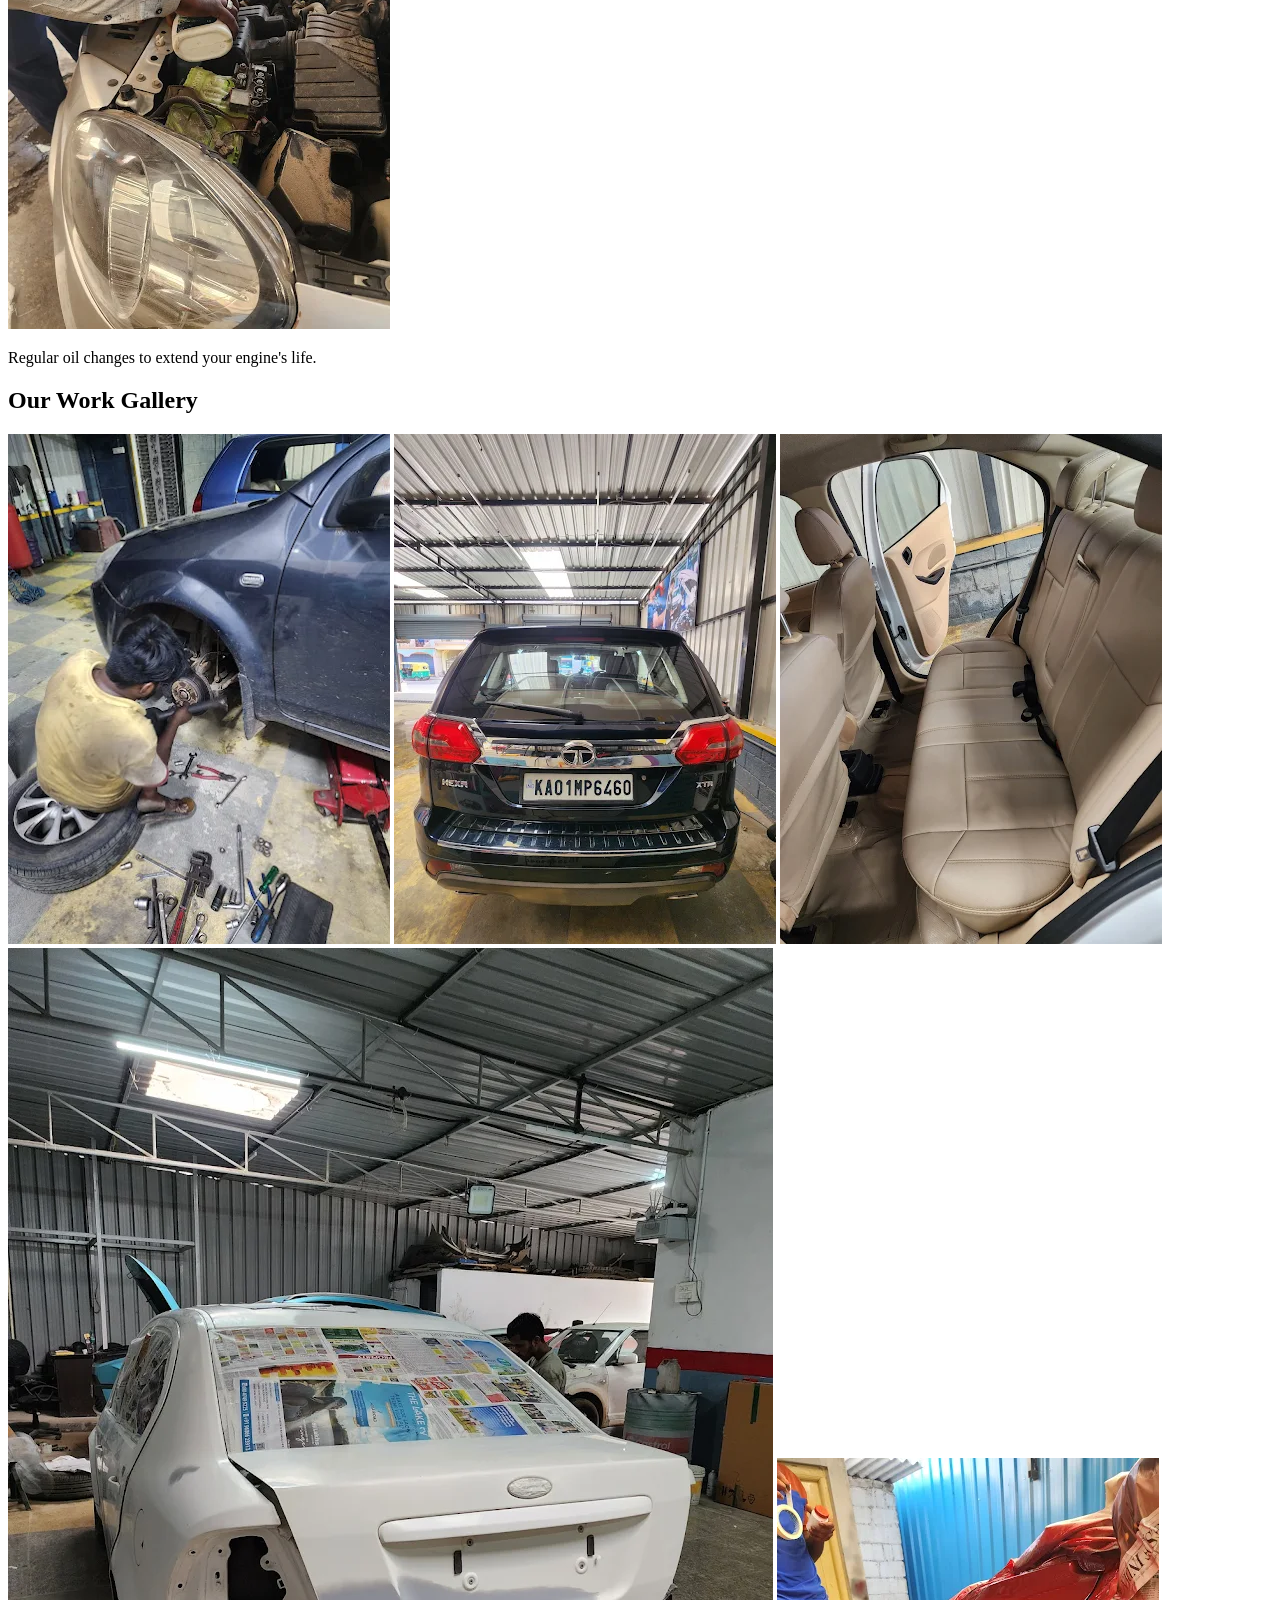
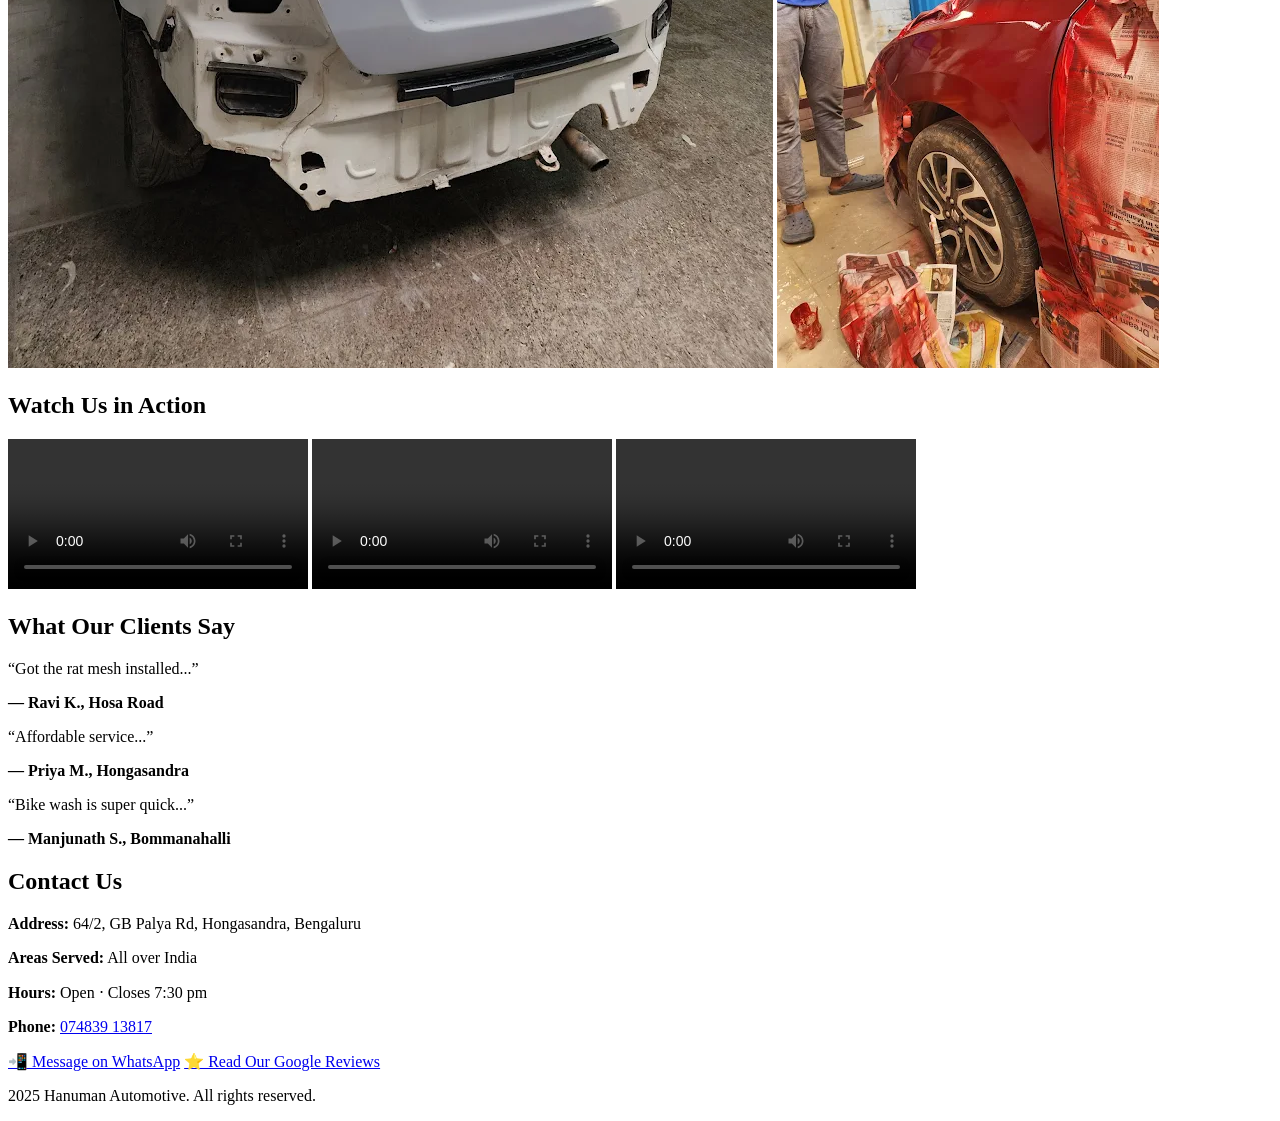
==== commit 668ed921: "Update index.html" ====
--- a/index.html
+++ b/index.html
@@ -105,7 +105,7 @@
 
     <div class="service-card">
       <h3>🚿 Car Wash</h3>
-      <img src="images/car-wash1.webp" alt="Car Wash" />
+      <img src="images/carwash.webp" alt="Car Wash" />
       <p>Quick and thorough cleaning to keep your car fresh.</p>
     </div>
 
@@ -143,9 +143,8 @@
     <img src="images/our work8.webp" alt="Work 1">
     <img src="images/our work2.webp" alt="Work 2">
     <img src="images/our work3.webp" alt="Work 3">
-    <img src="images/our work4.webp" alt="Work 4">
-    <img src="images/our work5.webp" alt="Work 5">
-    <img src="images/our work6.webp" alt="Work 6">
+    <img src="images/hm2.webp" alt="Work 4">
+    <img src="images/painting.webp" alt="Work 5">
   </div>
 </section>
 
@@ -154,7 +153,7 @@
   <h2>Watch Us in Action</h2>
   <div class="video-grid">
     <video controls>
-      <source src="images/ratmesh video1.mp4" type="video/mp4">
+      <source src="images/ratmesh vedio1.mp4" type="video/mp4">
     </video>
     <video controls>
       <source src="images/video2.mp4" type="video/mp4">
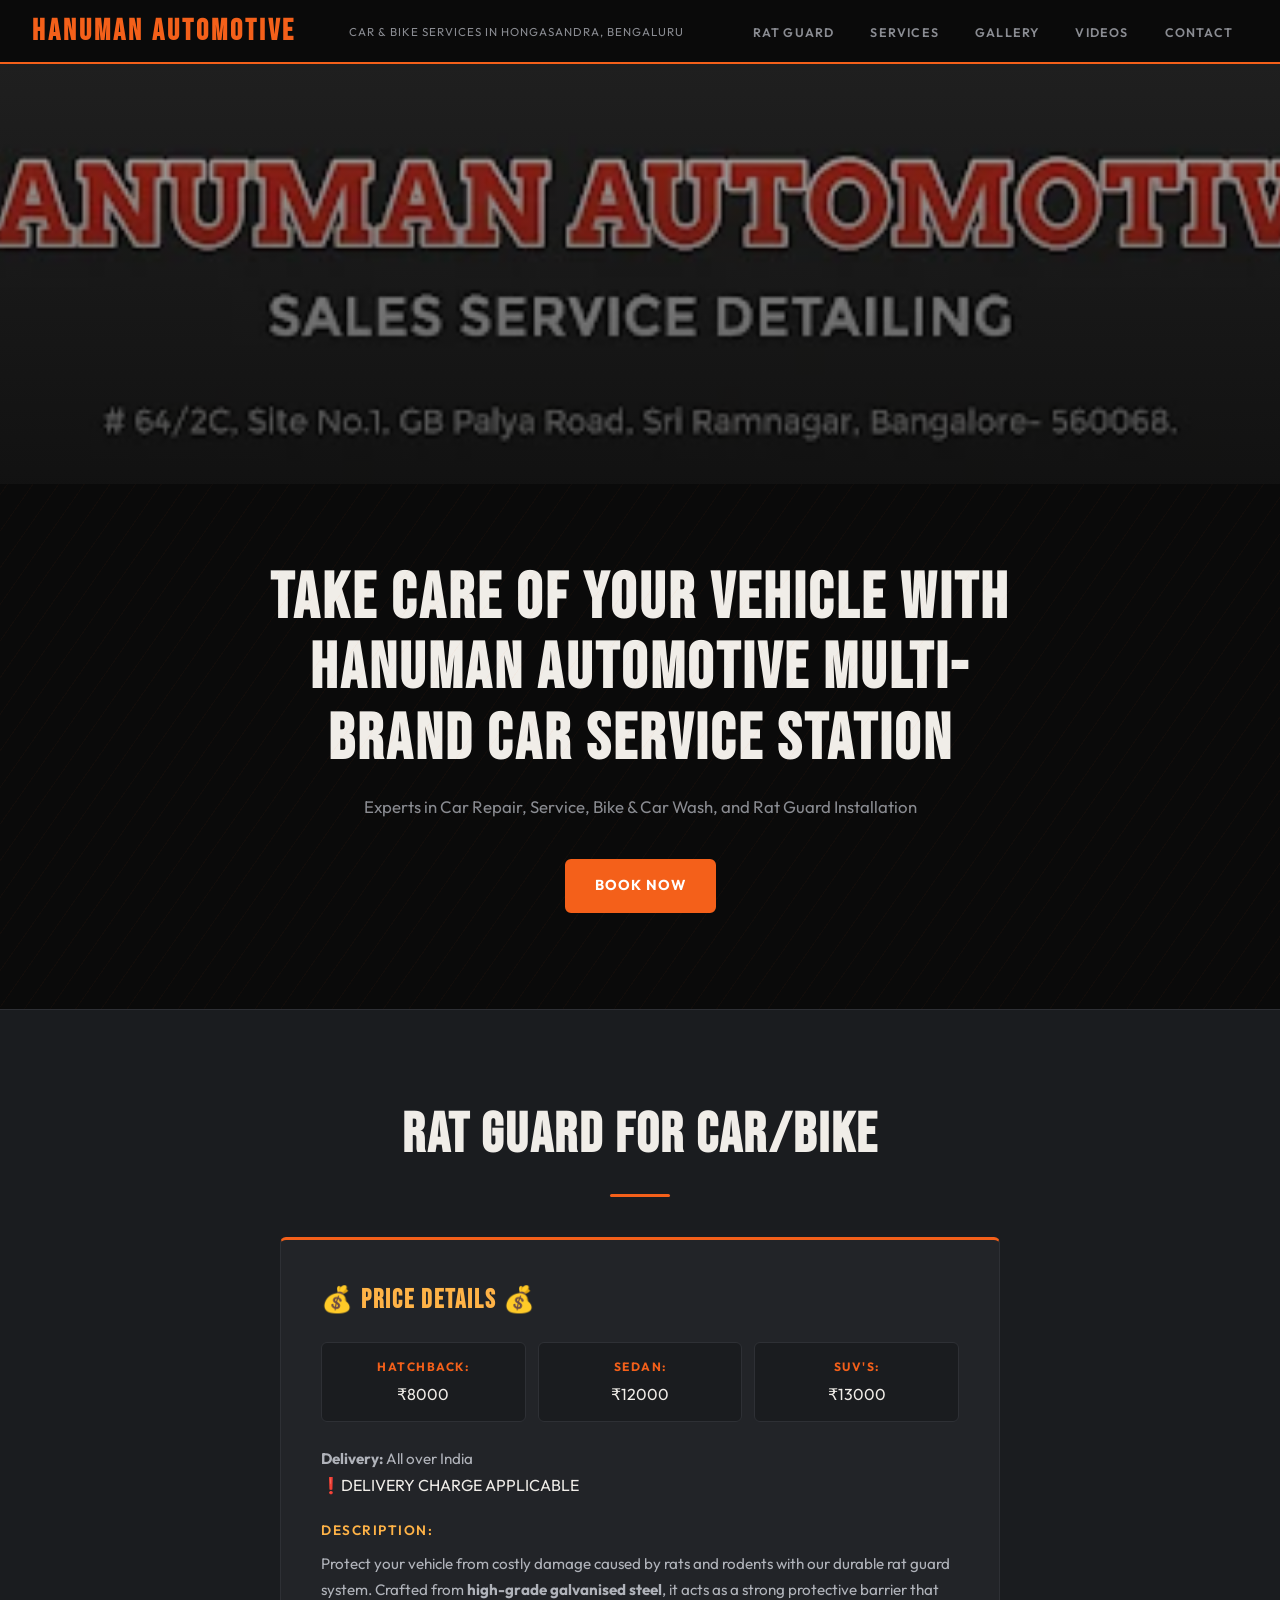
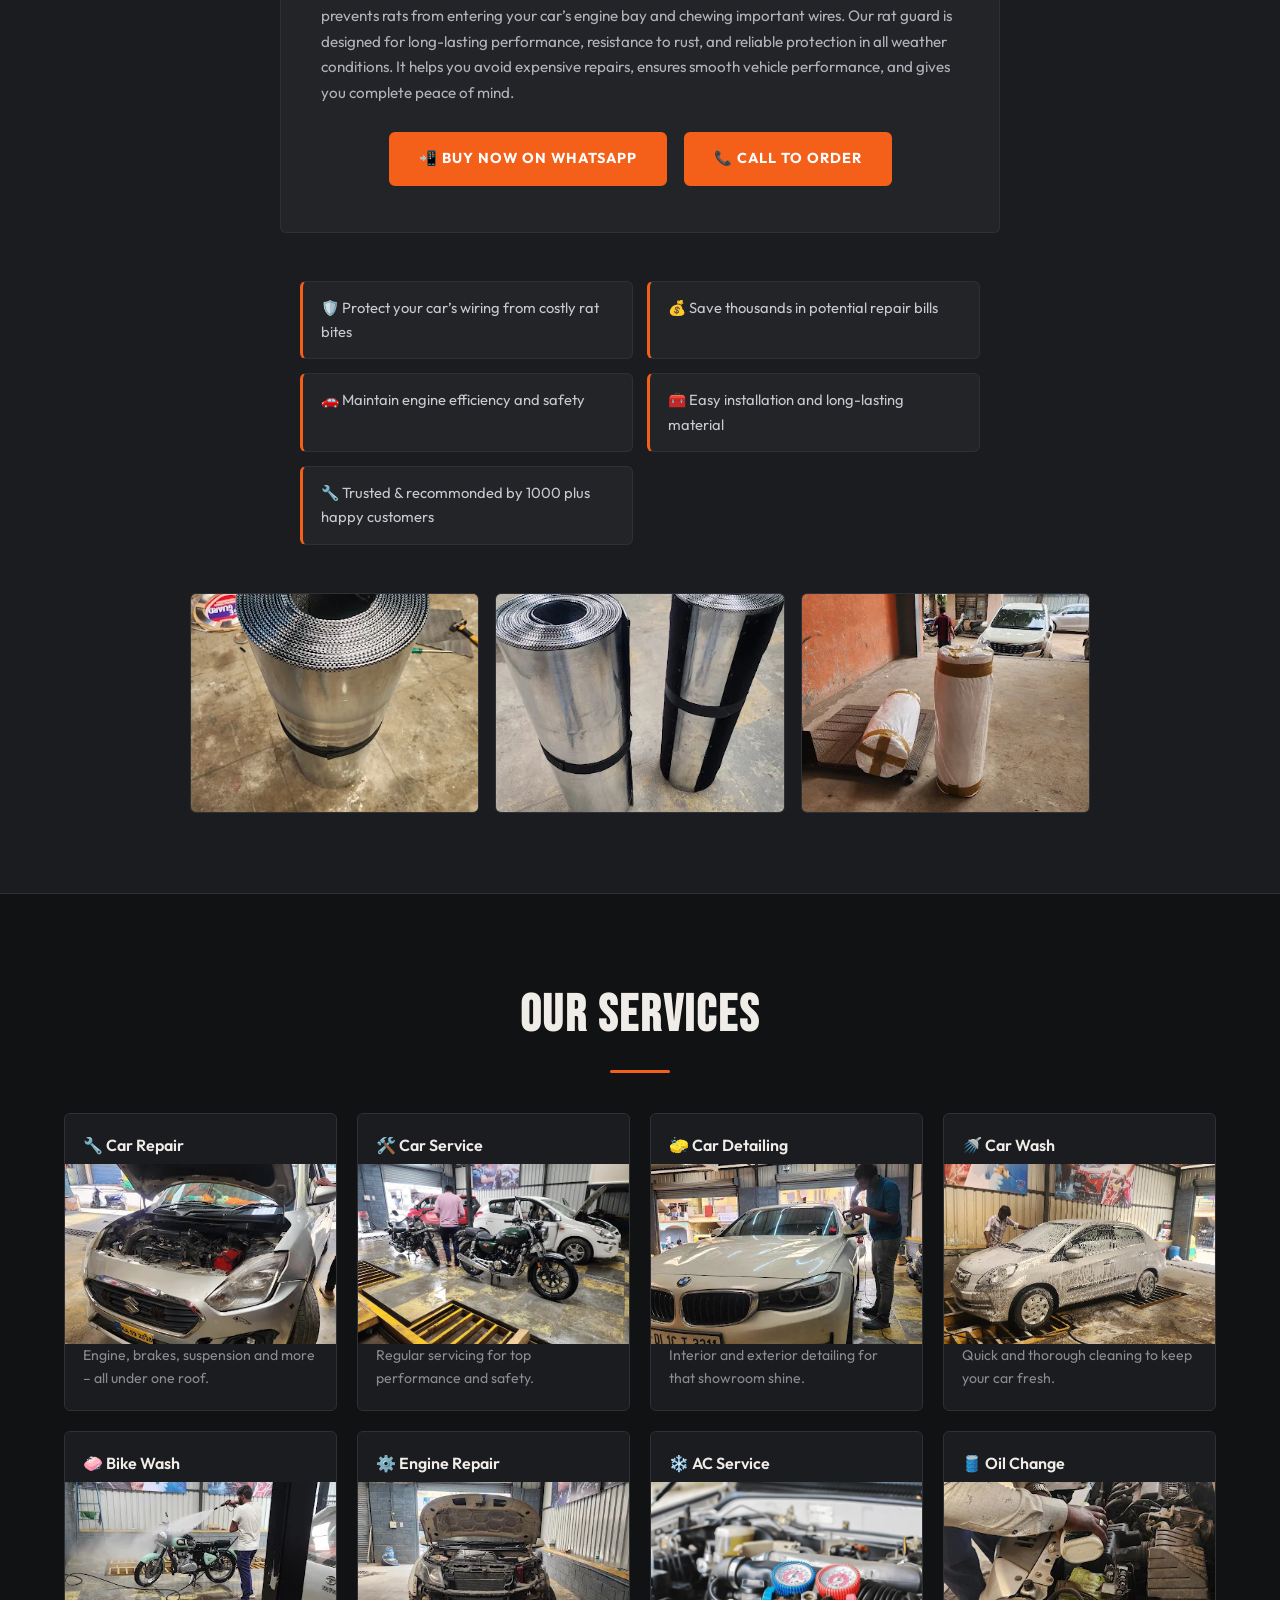
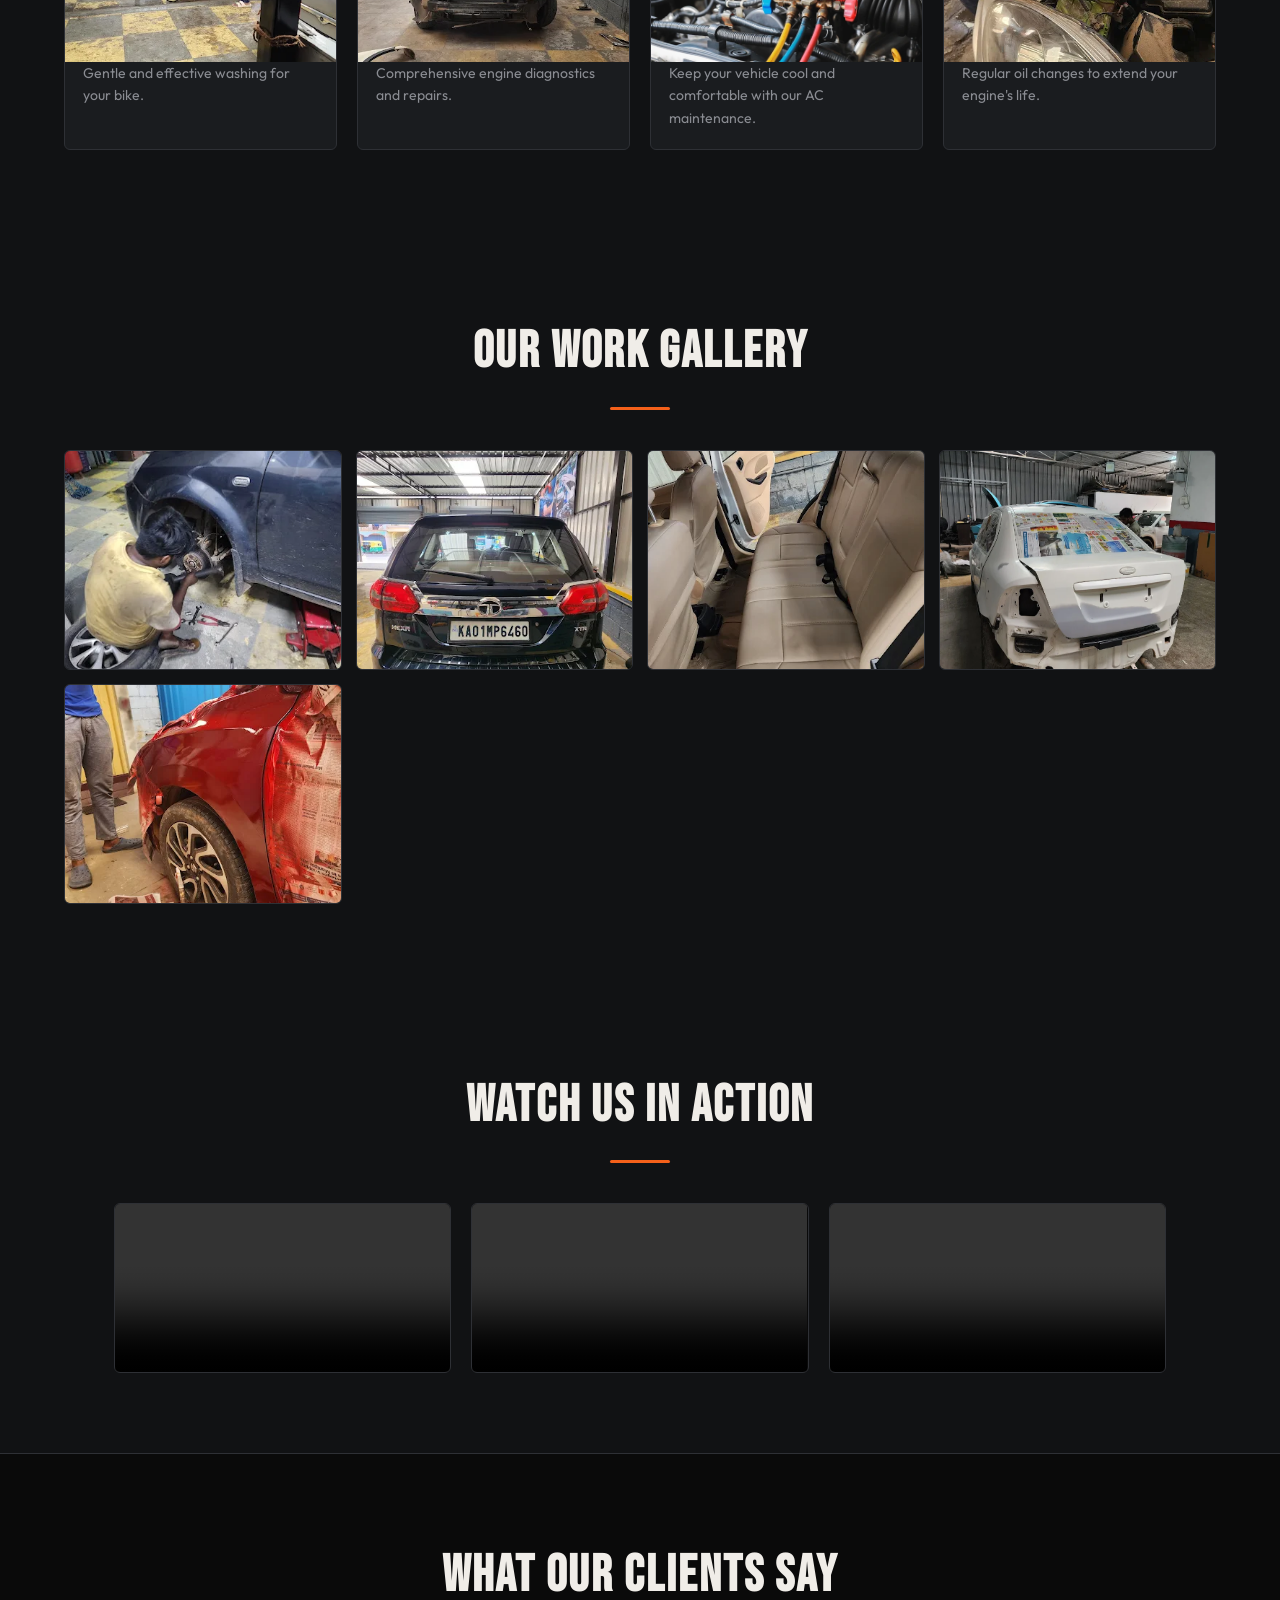
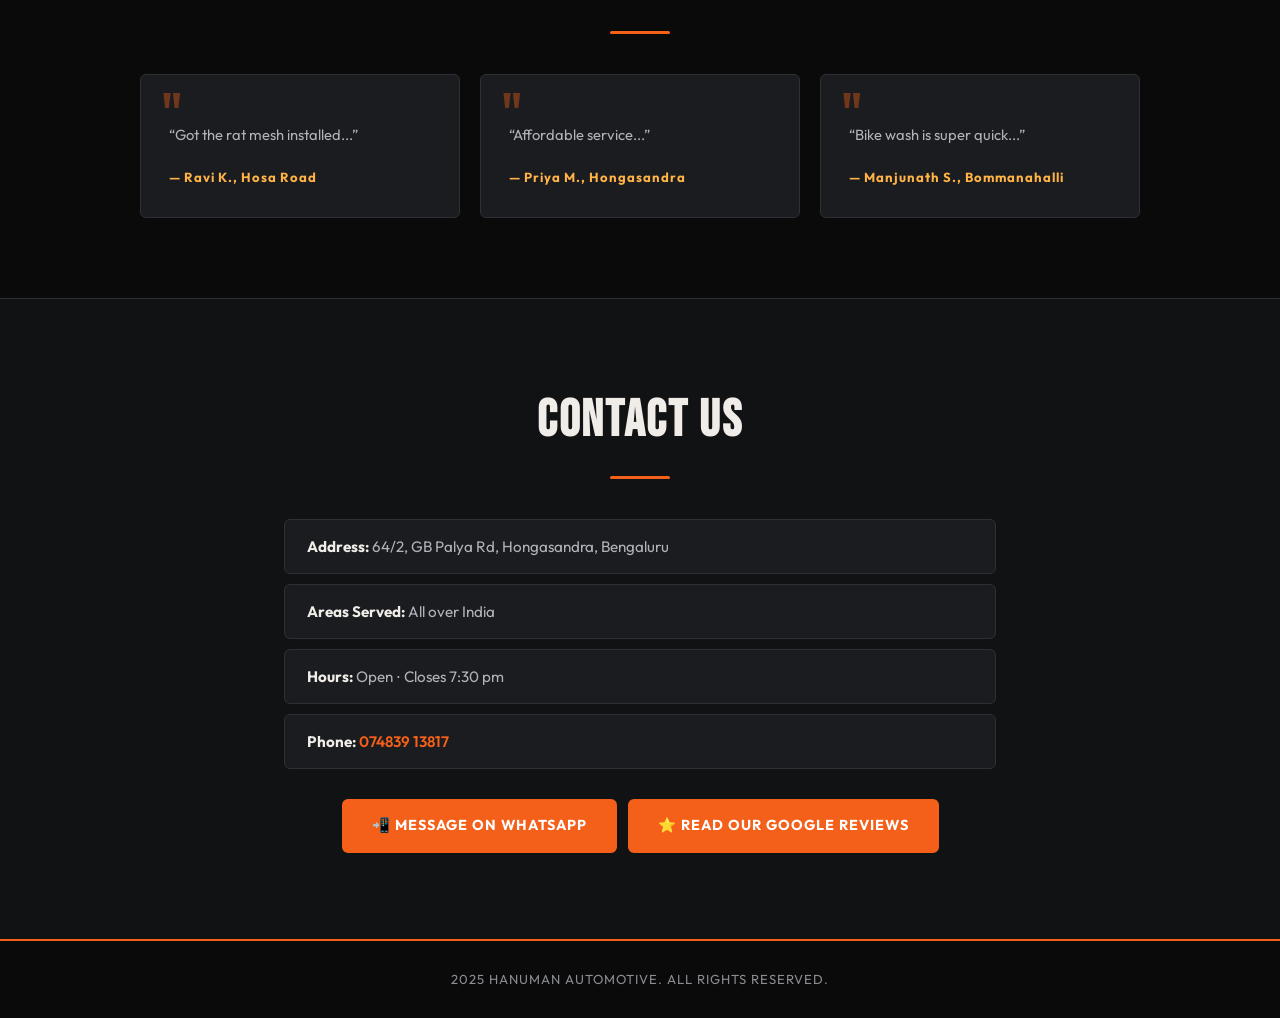
==== commit d4074975: "Update index.html" ====
--- a/index.html
+++ b/index.html
@@ -52,9 +52,11 @@
     </ul>
 
     <h3>Description:</h3>
-    <p>
-      Crafted from <strong>high-grade galvanised steel</strong>...
-    </p>
+<p>
+Protect your vehicle from costly damage caused by rats and rodents with our durable rat guard system. Crafted from <strong>high-grade galvanised steel</strong>, it acts as a strong protective barrier that prevents rats from entering your car’s engine bay and chewing important wires. 
+
+Our rat guard is designed for long-lasting performance, resistance to rust, and reliable protection in all weather conditions. It helps you avoid expensive repairs, ensures smooth vehicle performance, and gives you complete peace of mind.
+</p>
 
     <div class="action-buttons" style="text-align: center; margin-top: 20px;">
       <a href="https://wa.me/917483913817?text=I'm%20interested%20in%20the%20Rat%20Mesh%20for%20my%20car" class="btn" target="_blank">📲 Buy Now on WhatsApp</a>
--- a/style.css
+++ b/style.css
@@ -0,0 +1,647 @@
+/* =========================================================
+   HANUMAN AUTOMOTIVE — Dark Industrial Theme
+   Fonts: Bebas Neue (display) + Outfit (body)
+   ========================================================= */
+ 
+@import url('https://fonts.googleapis.com/css2?family=Bebas+Neue&family=Outfit:wght@300;400;500;600;700&display=swap');
+ 
+/* ── CSS Variables ───────────────────────────────────────── */
+:root {
+  --black:      #0a0a0a;
+  --dark:       #111214;
+  --panel:      #1a1c1f;
+  --panel2:     #222428;
+  --border:     #2e3035;
+  --orange:     #f4601a;
+  --orange-dim: #c4480d;
+  --amber:      #ffb347;
+  --white:      #f0ede8;
+  --muted:      #8a8c92;
+  --radius:     6px;
+  --transition: 0.25s ease;
+}
+ 
+/* ── Reset & Base ────────────────────────────────────────── */
+*, *::before, *::after { box-sizing: border-box; margin: 0; padding: 0; }
+ 
+html { scroll-behavior: smooth; }
+ 
+body {
+  font-family: 'Outfit', sans-serif;
+  background: var(--dark);
+  color: var(--white);
+  font-size: 16px;
+  line-height: 1.65;
+  overflow-x: hidden;
+}
+ 
+img { display: block; width: 100%; object-fit: cover; }
+a   { color: inherit; text-decoration: none; }
+ul  { list-style: none; }
+ 
+/* ── Scrollbar ───────────────────────────────────────────── */
+::-webkit-scrollbar { width: 6px; }
+::-webkit-scrollbar-track { background: var(--black); }
+::-webkit-scrollbar-thumb { background: var(--orange); border-radius: 3px; }
+ 
+/* ── Section wrapper ─────────────────────────────────────── */
+section { padding: 80px 24px; max-width: 1200px; margin: 0 auto; }
+ 
+h2 {
+  font-family: 'Bebas Neue', sans-serif;
+  font-size: clamp(2rem, 5vw, 3.2rem);
+  letter-spacing: 2px;
+  color: var(--white);
+  margin-bottom: 40px;
+}
+ 
+h3 {
+  font-family: 'Outfit', sans-serif;
+  font-weight: 600;
+  font-size: 1.05rem;
+}
+ 
+/* ── Button ──────────────────────────────────────────────── */
+.btn {
+  display: inline-block;
+  padding: 13px 28px;
+  background: var(--orange);
+  color: #fff;
+  font-family: 'Outfit', sans-serif;
+  font-weight: 700;
+  font-size: 0.9rem;
+  letter-spacing: 1px;
+  text-transform: uppercase;
+  border-radius: var(--radius);
+  border: 2px solid var(--orange);
+  cursor: pointer;
+  transition: background var(--transition), color var(--transition), transform var(--transition), box-shadow var(--transition);
+  margin: 6px 4px;
+}
+ 
+.btn:hover {
+  background: transparent;
+  color: var(--orange);
+  box-shadow: 0 0 18px rgba(244, 96, 26, 0.35);
+  transform: translateY(-2px);
+}
+ 
+/* ── HEADER ──────────────────────────────────────────────── */
+header {
+  background: var(--black);
+  border-bottom: 2px solid var(--orange);
+  position: sticky;
+  top: 0;
+  z-index: 100;
+  padding: 0 32px;
+  display: flex;
+  align-items: center;
+  justify-content: space-between;
+  flex-wrap: wrap;
+  gap: 10px;
+  min-height: 64px;
+}
+ 
+header h1 {
+  font-family: 'Bebas Neue', sans-serif;
+  font-size: 1.9rem;
+  letter-spacing: 3px;
+  color: var(--orange);
+  line-height: 1;
+}
+ 
+header p {
+  font-size: 0.72rem;
+  color: var(--muted);
+  letter-spacing: 1px;
+  text-transform: uppercase;
+}
+ 
+header nav ul {
+  display: flex;
+  gap: 6px;
+  flex-wrap: wrap;
+}
+ 
+header nav ul li a {
+  font-size: 0.78rem;
+  font-weight: 600;
+  letter-spacing: 1.2px;
+  text-transform: uppercase;
+  color: var(--muted);
+  padding: 8px 14px;
+  border-radius: var(--radius);
+  border: 1px solid transparent;
+  transition: all var(--transition);
+}
+ 
+header nav ul li a:hover {
+  color: var(--orange);
+  border-color: var(--orange);
+  background: rgba(244,96,26,0.08);
+}
+ 
+/* ── BANNER ──────────────────────────────────────────────── */
+.banner {
+  max-width: 100%;
+  padding: 0;
+  position: relative;
+  height: 420px;
+  overflow: hidden;
+}
+ 
+.banner::after {
+  content: '';
+  position: absolute;
+  inset: 0;
+  background: linear-gradient(to bottom, rgba(10,10,10,0.3) 0%, rgba(10,10,10,0.75) 100%);
+}
+ 
+.banner img {
+  width: 100%;
+  height: 100%;
+  object-fit: cover;
+  object-position: center;
+}
+ 
+/* ── HERO ────────────────────────────────────────────────── */
+.hero {
+  text-align: center;
+  background: var(--black);
+  max-width: 100%;
+  padding: 80px 24px 90px;
+  position: relative;
+  overflow: hidden;
+}
+ 
+/* diagonal stripe texture */
+.hero::before {
+  content: '';
+  position: absolute;
+  inset: 0;
+  background: repeating-linear-gradient(
+    -55deg,
+    transparent,
+    transparent 20px,
+    rgba(244,96,26,0.03) 20px,
+    rgba(244,96,26,0.03) 21px
+  );
+  pointer-events: none;
+}
+ 
+.hero h2 {
+  font-family: 'Bebas Neue', sans-serif;
+  font-size: clamp(2.2rem, 6vw, 4rem);
+  line-height: 1.1;
+  letter-spacing: 3px;
+  margin-bottom: 18px;
+  color: var(--white);
+  max-width: 800px;
+  margin-inline: auto;
+}
+ 
+.hero h2 span { color: var(--orange); }
+ 
+.hero p {
+  font-size: 1.05rem;
+  color: var(--muted);
+  margin-bottom: 32px;
+  max-width: 560px;
+  margin-inline: auto;
+}
+ 
+/* ── ORANGE DIVIDER ──────────────────────────────────────── */
+.divider {
+  width: 100%;
+  height: 3px;
+  background: linear-gradient(90deg, transparent, var(--orange), transparent);
+}
+ 
+/* ── PRODUCT SECTION ─────────────────────────────────────── */
+.product {
+  background: var(--panel);
+  max-width: 100%;
+  padding: 80px 24px;
+  border-top: 1px solid var(--border);
+  border-bottom: 1px solid var(--border);
+}
+ 
+.product > h2 {
+  text-align: center;
+  font-size: clamp(2rem, 5vw, 3.5rem);
+}
+ 
+.product > h2::after {
+  content: '';
+  display: block;
+  width: 60px;
+  height: 3px;
+  background: var(--orange);
+  margin: 12px auto 0;
+  border-radius: 2px;
+}
+ 
+/* Price Details Card */
+.price-details {
+  max-width: 720px;
+  margin: 0 auto 48px;
+  background: var(--panel2);
+  border: 1px solid var(--border);
+  border-top: 3px solid var(--orange);
+  border-radius: var(--radius);
+  padding: 40px;
+}
+ 
+.price-details h2 {
+  font-family: 'Bebas Neue', sans-serif;
+  font-size: 1.6rem;
+  letter-spacing: 2px;
+  color: var(--amber);
+  margin-bottom: 20px;
+}
+ 
+.price-list {
+  display: flex;
+  flex-wrap: wrap;
+  gap: 12px;
+  margin-bottom: 24px;
+}
+ 
+.price-list li {
+  background: var(--panel);
+  border: 1px solid var(--border);
+  border-radius: var(--radius);
+  padding: 14px 22px;
+  font-size: 1rem;
+  flex: 1 1 160px;
+  text-align: center;
+  transition: border-color var(--transition), transform var(--transition);
+}
+ 
+.price-list li:hover {
+  border-color: var(--orange);
+  transform: translateY(-3px);
+}
+ 
+.price-list li strong {
+  display: block;
+  color: var(--orange);
+  font-size: 0.75rem;
+  letter-spacing: 1.5px;
+  text-transform: uppercase;
+  margin-bottom: 4px;
+}
+ 
+.price-details h3 {
+  color: var(--amber);
+  font-size: 0.85rem;
+  letter-spacing: 1.5px;
+  text-transform: uppercase;
+  margin: 20px 0 10px;
+}
+ 
+.price-details p {
+  color: #b0b3ba;
+  font-size: 0.95rem;
+  line-height: 1.7;
+}
+ 
+/* Benefits List */
+.rat-guard-benefits {
+  max-width: 680px;
+  margin: 0 auto 48px;
+  display: grid;
+  grid-template-columns: repeat(auto-fit, minmax(260px, 1fr));
+  gap: 14px;
+}
+ 
+.rat-guard-benefits li {
+  background: var(--panel2);
+  border: 1px solid var(--border);
+  border-left: 3px solid var(--orange);
+  border-radius: var(--radius);
+  padding: 14px 18px;
+  font-size: 0.92rem;
+  color: #c8cad0;
+  transition: background var(--transition);
+}
+ 
+.rat-guard-benefits li:hover {
+  background: rgba(244,96,26,0.07);
+}
+ 
+/* Product Gallery */
+.product-gallery {
+  display: grid;
+  grid-template-columns: repeat(auto-fit, minmax(240px, 1fr));
+  gap: 16px;
+  max-width: 900px;
+  margin: 0 auto;
+}
+ 
+.product-gallery img {
+  height: 220px;
+  border-radius: var(--radius);
+  border: 1px solid var(--border);
+  transition: transform var(--transition), box-shadow var(--transition);
+}
+ 
+.product-gallery img:hover {
+  transform: scale(1.03);
+  box-shadow: 0 8px 30px rgba(244,96,26,0.3);
+  border-color: var(--orange);
+}
+ 
+/* ── SERVICES ────────────────────────────────────────────── */
+.services {
+  max-width: 1200px;
+}
+ 
+.services h2 { text-align: center; }
+.services h2::after {
+  content: '';
+  display: block;
+  width: 60px;
+  height: 3px;
+  background: var(--orange);
+  margin: 12px auto 0;
+  border-radius: 2px;
+}
+ 
+.service-list {
+  display: grid;
+  grid-template-columns: repeat(auto-fit, minmax(240px, 1fr));
+  gap: 20px;
+}
+ 
+.service-card {
+  background: var(--panel);
+  border: 1px solid var(--border);
+  border-radius: var(--radius);
+  overflow: hidden;
+  transition: transform var(--transition), box-shadow var(--transition), border-color var(--transition);
+}
+ 
+.service-card:hover {
+  transform: translateY(-6px);
+  box-shadow: 0 12px 32px rgba(0,0,0,0.5);
+  border-color: var(--orange);
+}
+ 
+.service-card img {
+  height: 180px;
+  object-fit: cover;
+  transition: transform 0.4s ease;
+}
+ 
+.service-card:hover img { transform: scale(1.05); }
+ 
+.service-card h3 {
+  padding: 18px 18px 6px;
+  font-size: 1rem;
+  color: var(--white);
+}
+ 
+.service-card p {
+  padding: 0 18px 20px;
+  font-size: 0.88rem;
+  color: var(--muted);
+  line-height: 1.6;
+}
+ 
+/* ── GALLERY ─────────────────────────────────────────────── */
+.gallery { max-width: 1200px; }
+.gallery h2 { text-align: center; }
+.gallery h2::after {
+  content: '';
+  display: block;
+  width: 60px;
+  height: 3px;
+  background: var(--orange);
+  margin: 12px auto 0;
+  border-radius: 2px;
+}
+ 
+.gallery-grid {
+  display: grid;
+  grid-template-columns: repeat(auto-fit, minmax(260px, 1fr));
+  gap: 14px;
+}
+ 
+.gallery-grid img {
+  height: 220px;
+  border-radius: var(--radius);
+  border: 1px solid var(--border);
+  transition: transform var(--transition), box-shadow var(--transition), border-color var(--transition);
+}
+ 
+.gallery-grid img:hover {
+  transform: scale(1.04);
+  box-shadow: 0 8px 28px rgba(244,96,26,0.25);
+  border-color: var(--orange);
+}
+ 
+/* ── VIDEOS ──────────────────────────────────────────────── */
+.videos { max-width: 1100px; }
+.videos h2 { text-align: center; }
+.videos h2::after {
+  content: '';
+  display: block;
+  width: 60px;
+  height: 3px;
+  background: var(--orange);
+  margin: 12px auto 0;
+  border-radius: 2px;
+}
+ 
+.video-grid {
+  display: grid;
+  grid-template-columns: repeat(auto-fit, minmax(280px, 1fr));
+  gap: 20px;
+}
+ 
+.video-grid video {
+  width: 100%;
+  border-radius: var(--radius);
+  border: 1px solid var(--border);
+  background: var(--black);
+  max-height: 300px;
+  transition: border-color var(--transition), box-shadow var(--transition);
+}
+ 
+.video-grid video:hover {
+  border-color: var(--orange);
+  box-shadow: 0 6px 24px rgba(244,96,26,0.2);
+}
+ 
+/* ── TESTIMONIALS ────────────────────────────────────────── */
+.testimonials {
+  background: var(--black);
+  max-width: 100%;
+  padding: 80px 24px;
+  border-top: 1px solid var(--border);
+  border-bottom: 1px solid var(--border);
+}
+ 
+.testimonials h2 { text-align: center; }
+.testimonials h2::after {
+  content: '';
+  display: block;
+  width: 60px;
+  height: 3px;
+  background: var(--orange);
+  margin: 12px auto 0;
+  border-radius: 2px;
+}
+ 
+.testimonial-list {
+  display: grid;
+  grid-template-columns: repeat(auto-fit, minmax(260px, 1fr));
+  gap: 20px;
+  max-width: 1000px;
+  margin: 0 auto;
+}
+ 
+.testimonial-card {
+  background: var(--panel);
+  border: 1px solid var(--border);
+  border-radius: var(--radius);
+  padding: 28px;
+  position: relative;
+  transition: border-color var(--transition), transform var(--transition);
+}
+ 
+.testimonial-card::before {
+  content: '"';
+  position: absolute;
+  top: 12px;
+  left: 20px;
+  font-size: 4rem;
+  color: var(--orange);
+  font-family: 'Bebas Neue', sans-serif;
+  line-height: 1;
+  opacity: 0.4;
+}
+ 
+.testimonial-card:hover {
+  border-color: var(--orange);
+  transform: translateY(-4px);
+}
+ 
+.testimonial-card p {
+  color: #b0b3ba;
+  font-size: 0.92rem;
+  margin-bottom: 16px;
+  padding-top: 20px;
+}
+ 
+.testimonial-card strong {
+  color: var(--amber);
+  font-size: 0.82rem;
+  letter-spacing: 1px;
+}
+ 
+/* ── CONTACT ─────────────────────────────────────────────── */
+.contact {
+  max-width: 760px;
+  text-align: center;
+}
+ 
+.contact h2::after {
+  content: '';
+  display: block;
+  width: 60px;
+  height: 3px;
+  background: var(--orange);
+  margin: 12px auto 0;
+  border-radius: 2px;
+}
+ 
+.contact p {
+  color: #b0b3ba;
+  margin-bottom: 10px;
+  font-size: 0.95rem;
+}
+ 
+.contact p strong { color: var(--white); }
+ 
+.contact a[href^="tel"] {
+  color: var(--orange);
+  font-weight: 600;
+  transition: opacity var(--transition);
+}
+.contact a[href^="tel"]:hover { opacity: 0.75; }
+ 
+.contact .btn {
+  margin-top: 20px;
+}
+ 
+/* Contact info card */
+.contact > p {
+  background: var(--panel);
+  border: 1px solid var(--border);
+  border-radius: var(--radius);
+  padding: 14px 22px;
+  margin-bottom: 10px;
+  text-align: left;
+}
+ 
+/* ── FOOTER ──────────────────────────────────────────────── */
+footer {
+  background: var(--black);
+  border-top: 2px solid var(--orange);
+  text-align: center;
+  padding: 28px 24px;
+  color: var(--muted);
+  font-size: 0.82rem;
+  letter-spacing: 1px;
+  text-transform: uppercase;
+}
+ 
+/* ── FADE-IN ANIMATION ───────────────────────────────────── */
+@keyframes fadeUp {
+  from { opacity: 0; transform: translateY(24px); }
+  to   { opacity: 1; transform: translateY(0); }
+}
+ 
+header, .banner, .hero, .product, .services, .gallery, .videos, .testimonials, .contact {
+  animation: fadeUp 0.6s ease both;
+}
+ 
+/* ── RESPONSIVE ──────────────────────────────────────────── */
+@media (max-width: 768px) {
+  header {
+    flex-direction: column;
+    align-items: flex-start;
+    padding: 16px;
+    gap: 8px;
+  }
+ 
+  header nav ul {
+    gap: 4px;
+  }
+ 
+  header nav ul li a {
+    padding: 6px 10px;
+    font-size: 0.72rem;
+  }
+ 
+  .banner { height: 220px; }
+ 
+  .hero { padding: 50px 20px 60px; }
+ 
+  section { padding: 56px 16px; }
+ 
+  .price-details { padding: 24px 20px; }
+ 
+  .service-list,
+  .gallery-grid,
+  .video-grid,
+  .testimonial-list {
+    grid-template-columns: 1fr;
+  }
+ 
+  .product-gallery {
+    grid-template-columns: 1fr;
+  }
+}
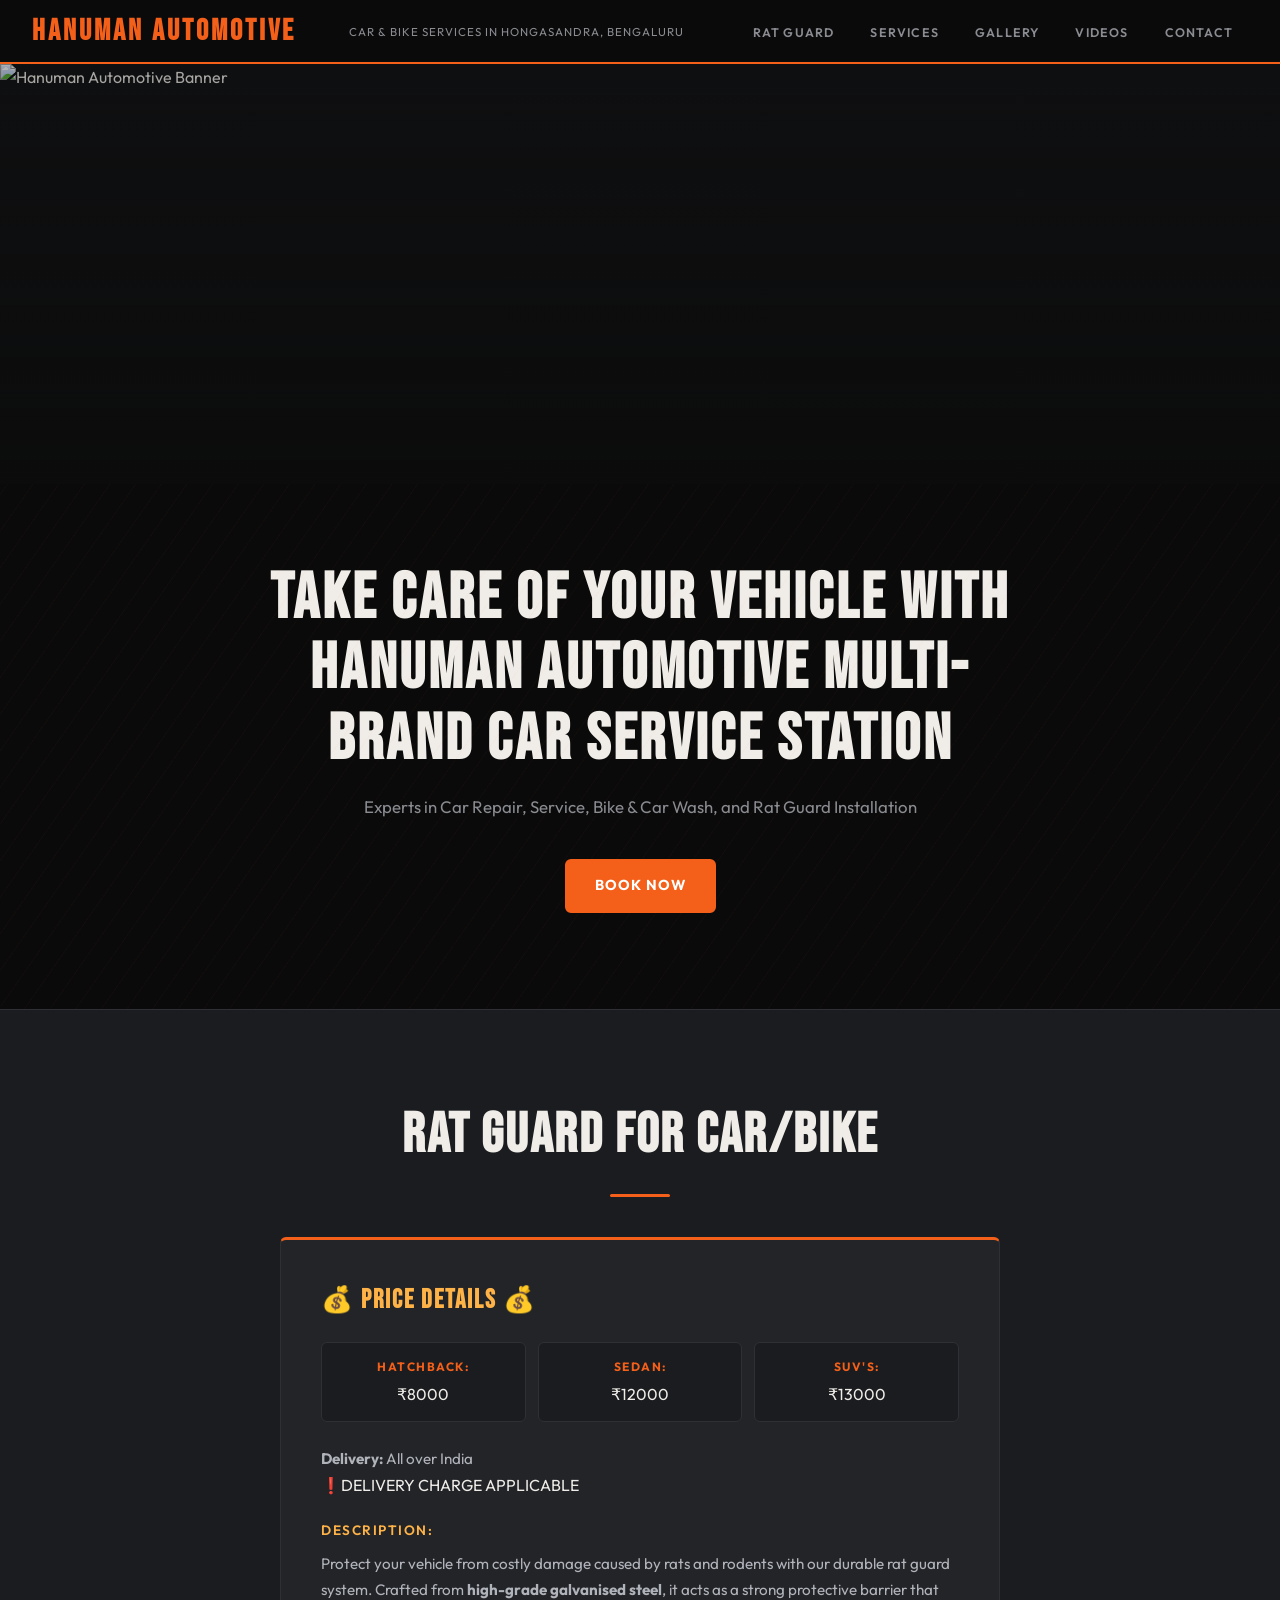
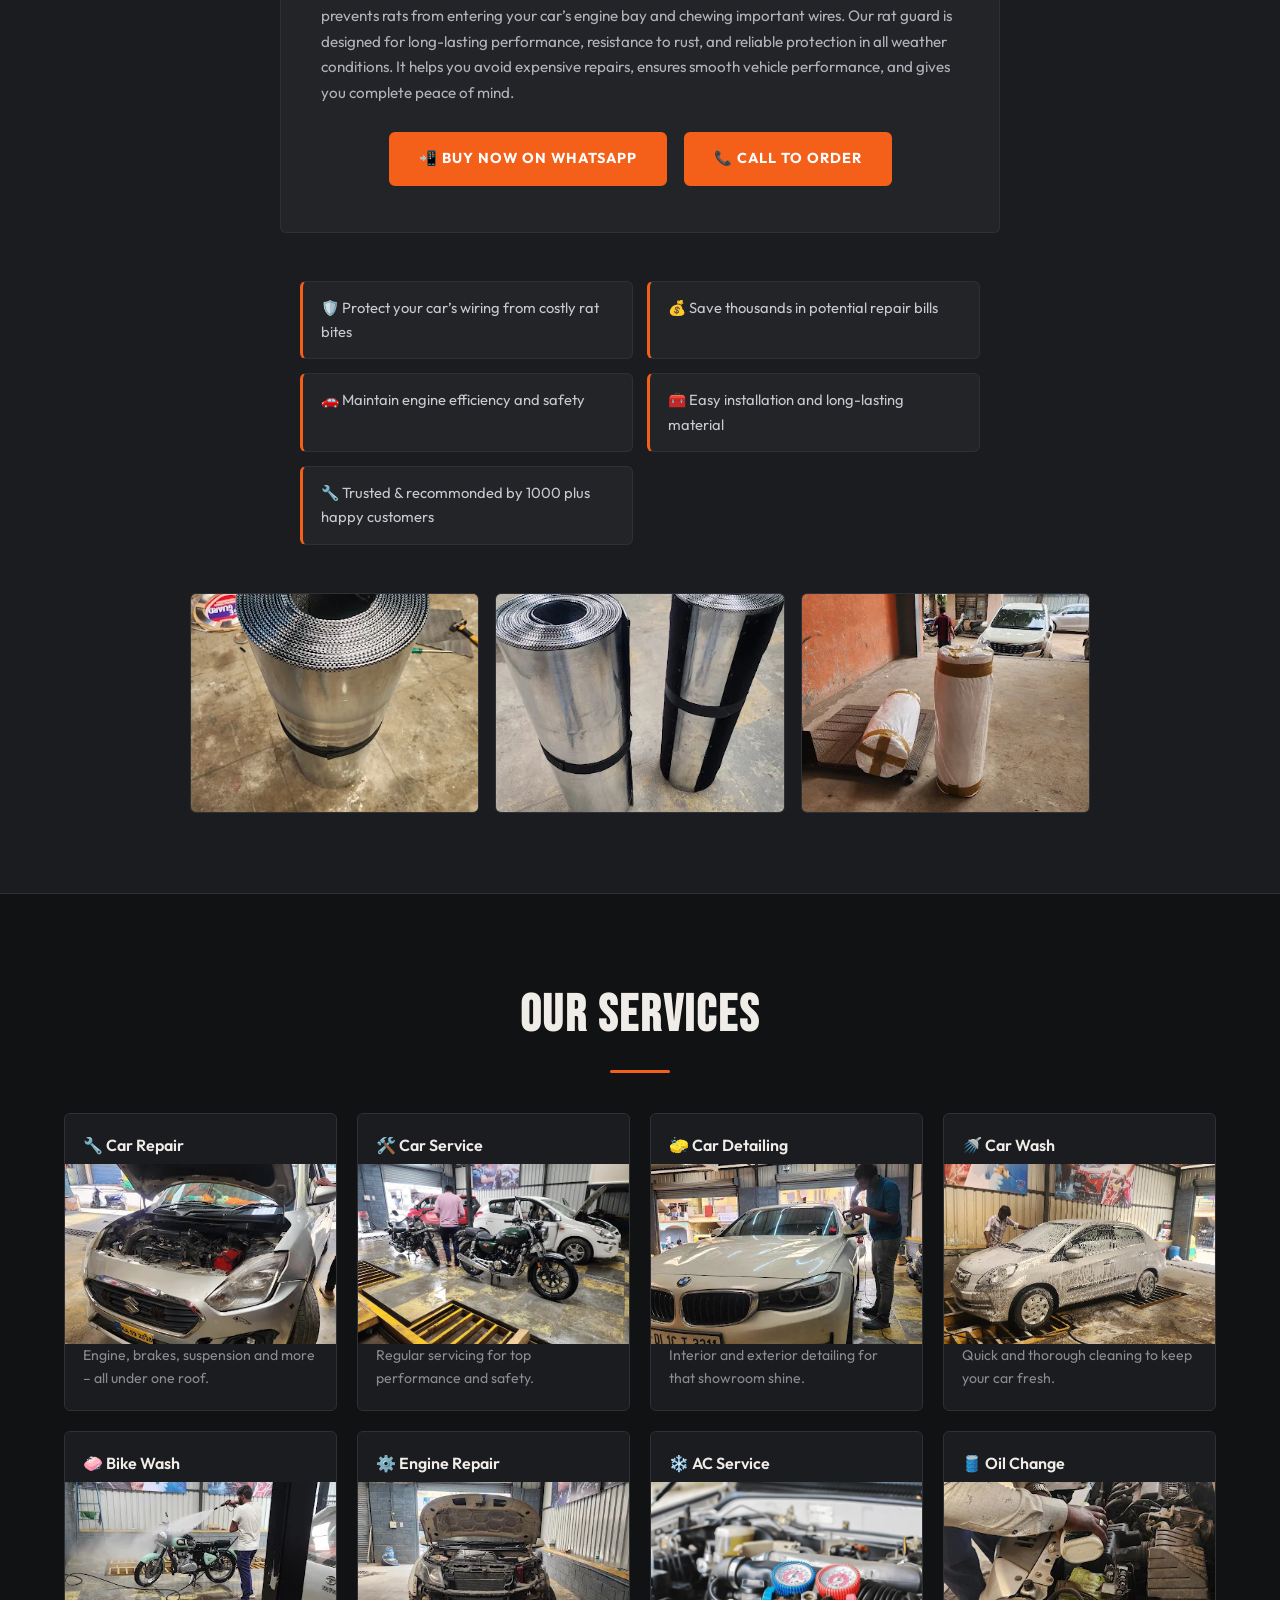
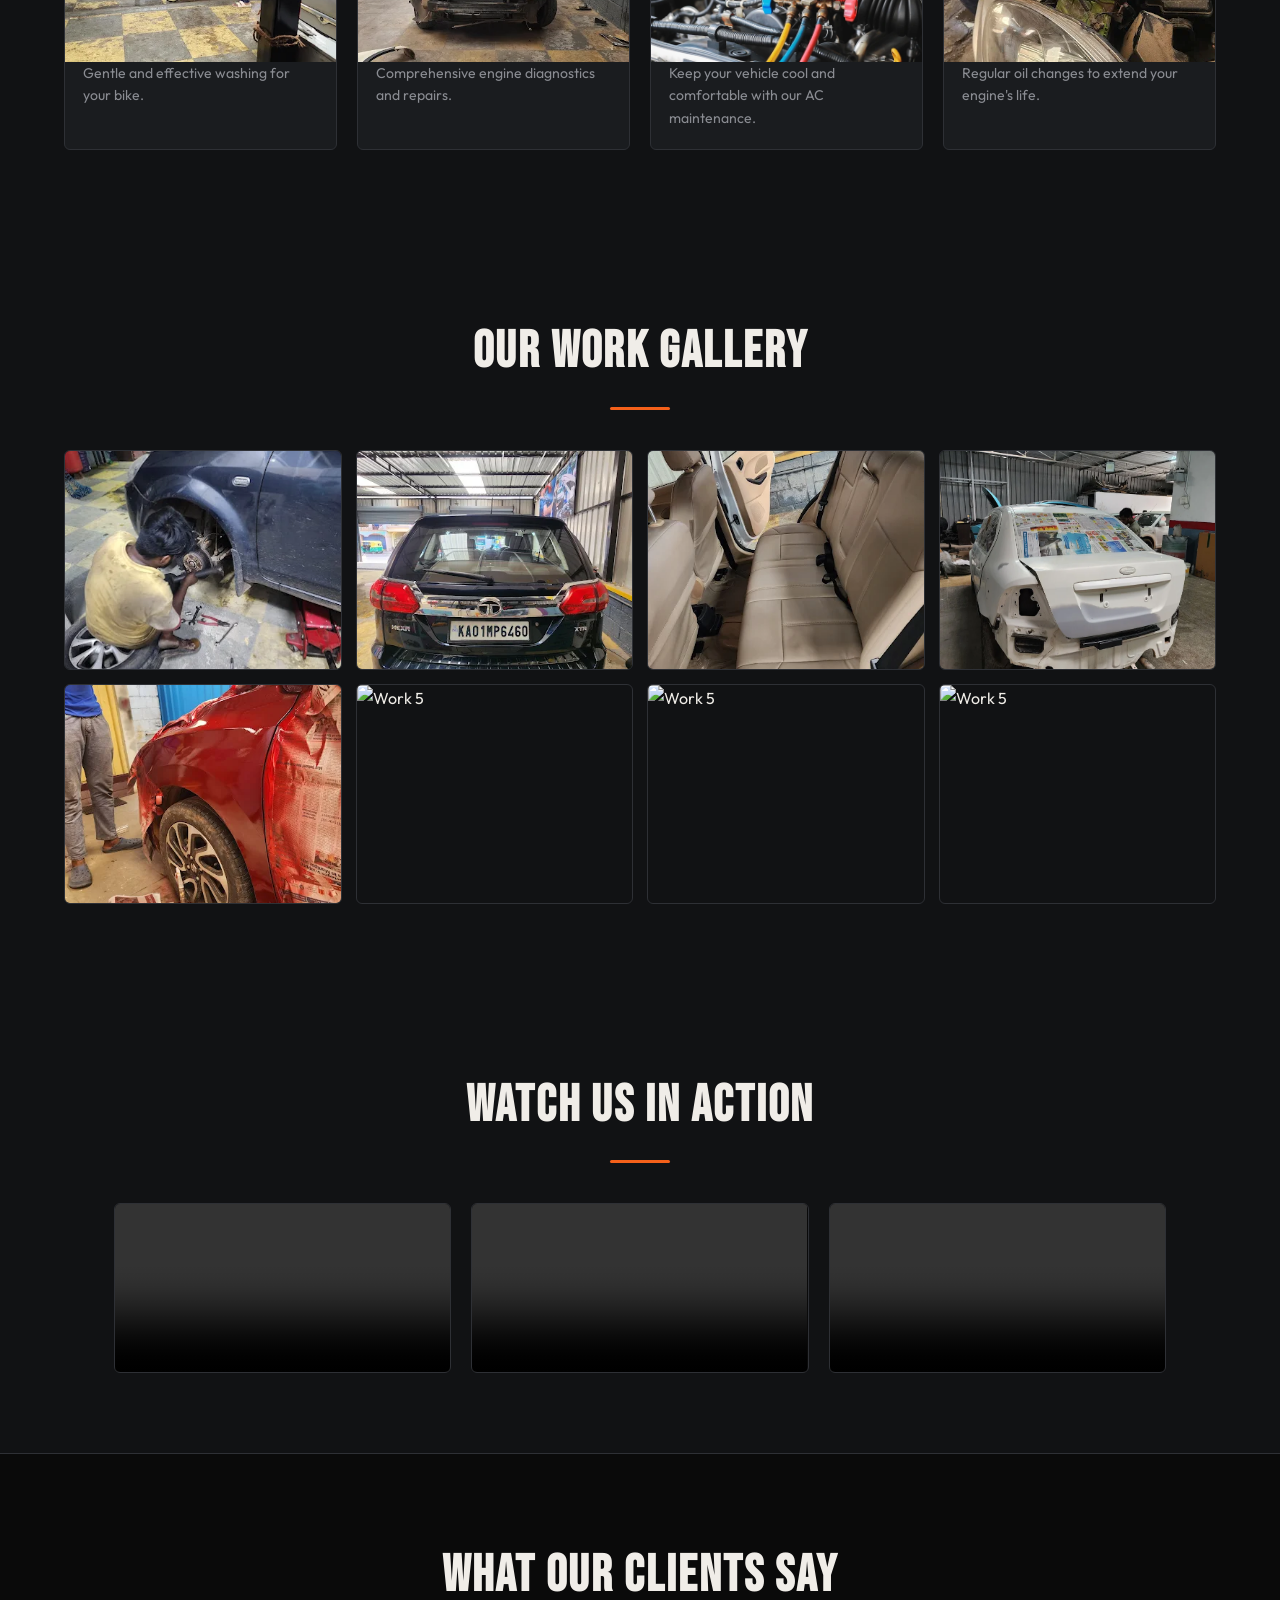
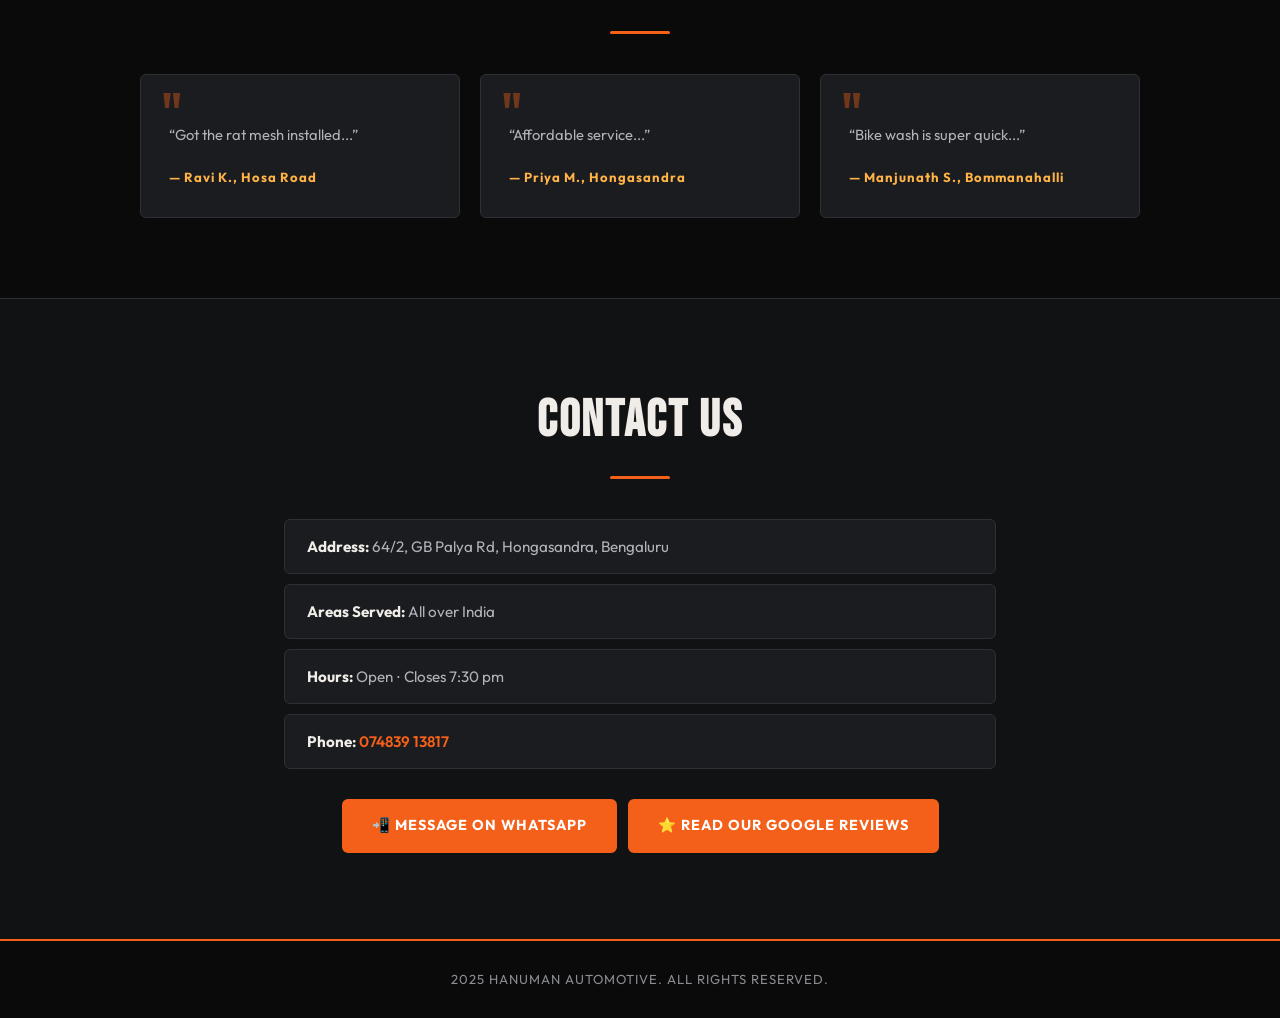
==== commit 62956df8: "Update index.html" ====
--- a/index.html
+++ b/index.html
@@ -24,7 +24,7 @@
 
 <!-- Banner -->
 <section class="banner">
-  <img src="images/banner2.webp" alt="Hanuman Automotive Banner">
+  <img src="images/hm logo.webp" alt="Hanuman Automotive Banner">
 </section>
 
 <!-- Hero -->
@@ -147,6 +147,9 @@
     <img src="images/our work3.webp" alt="Work 3">
     <img src="images/hm2.webp" alt="Work 4">
     <img src="images/painting.webp" alt="Work 5">
+    <img src="images/rat guard1.webp" alt="Work 5">
+    <img src="images/rat guard2.webp" alt="Work 5">
+    <img src="images/rat guard4.webp" alt="Work 5">
   </div>
 </section>
 
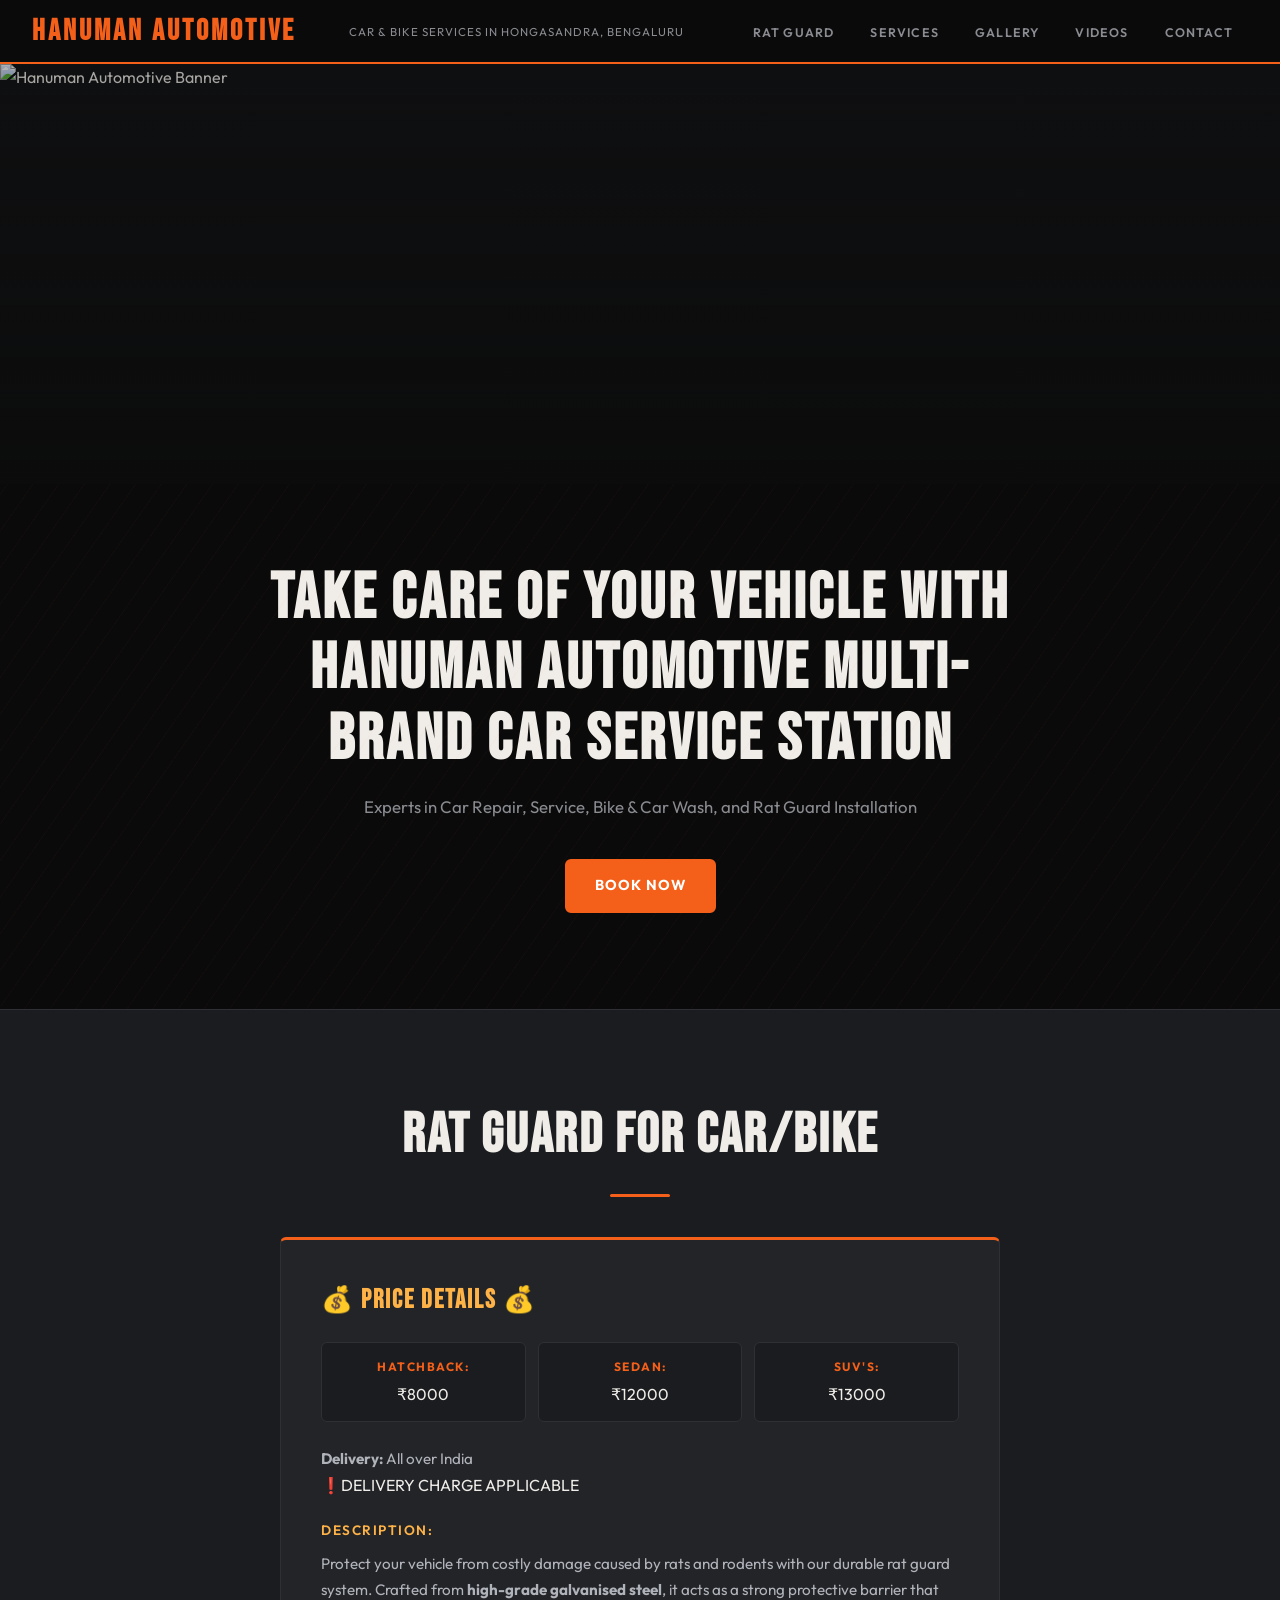
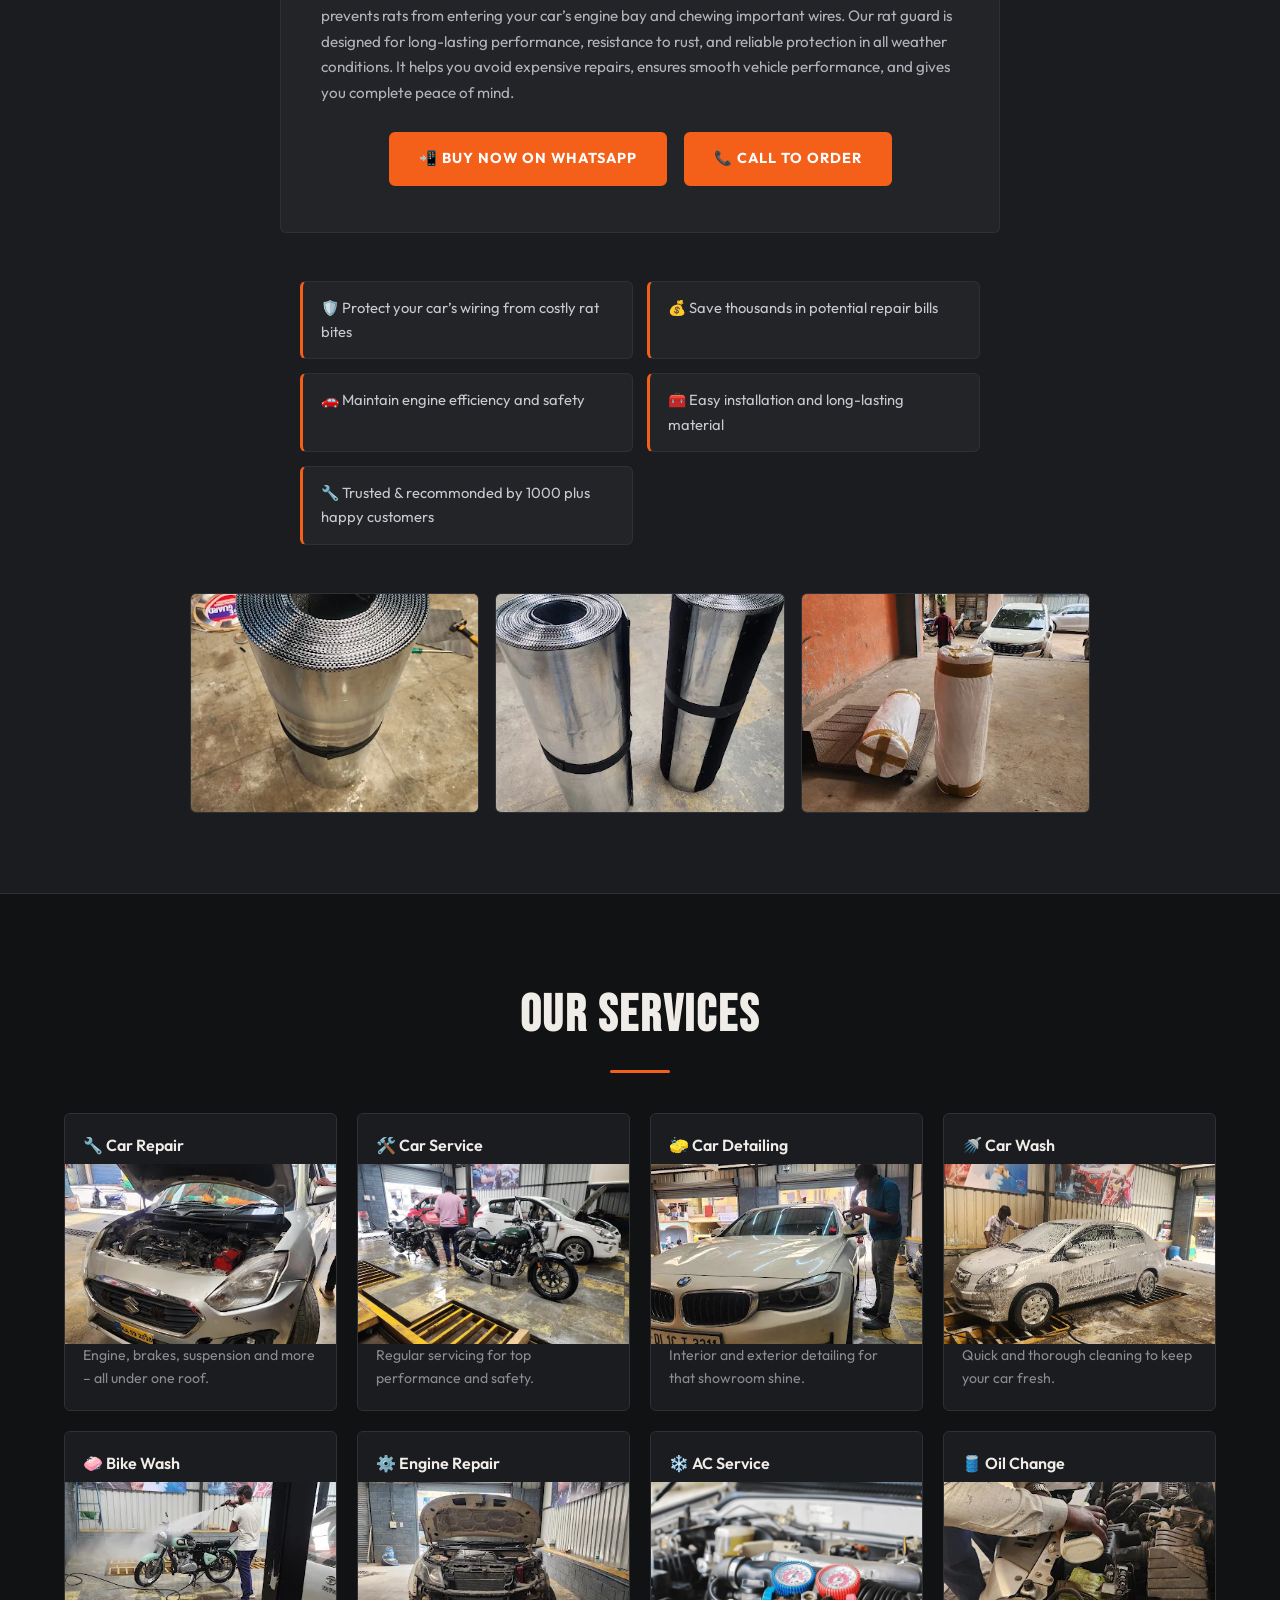
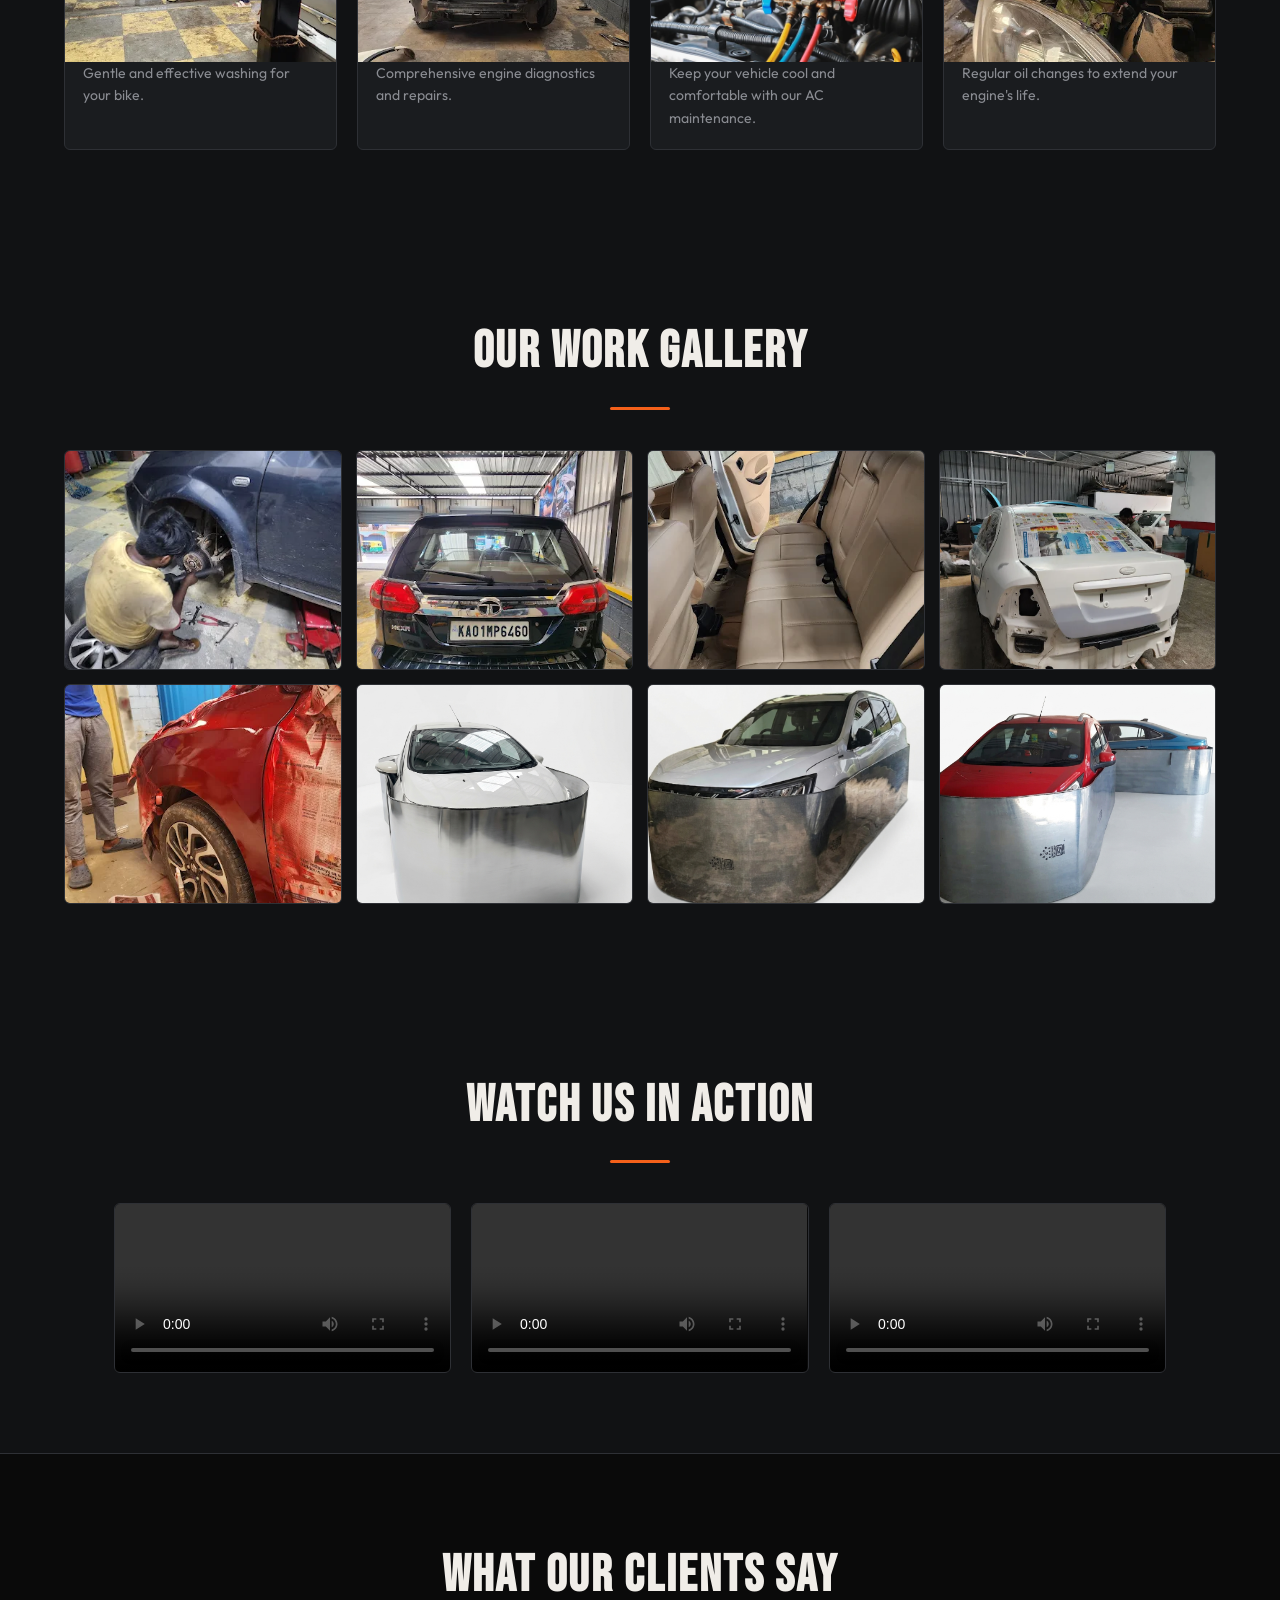
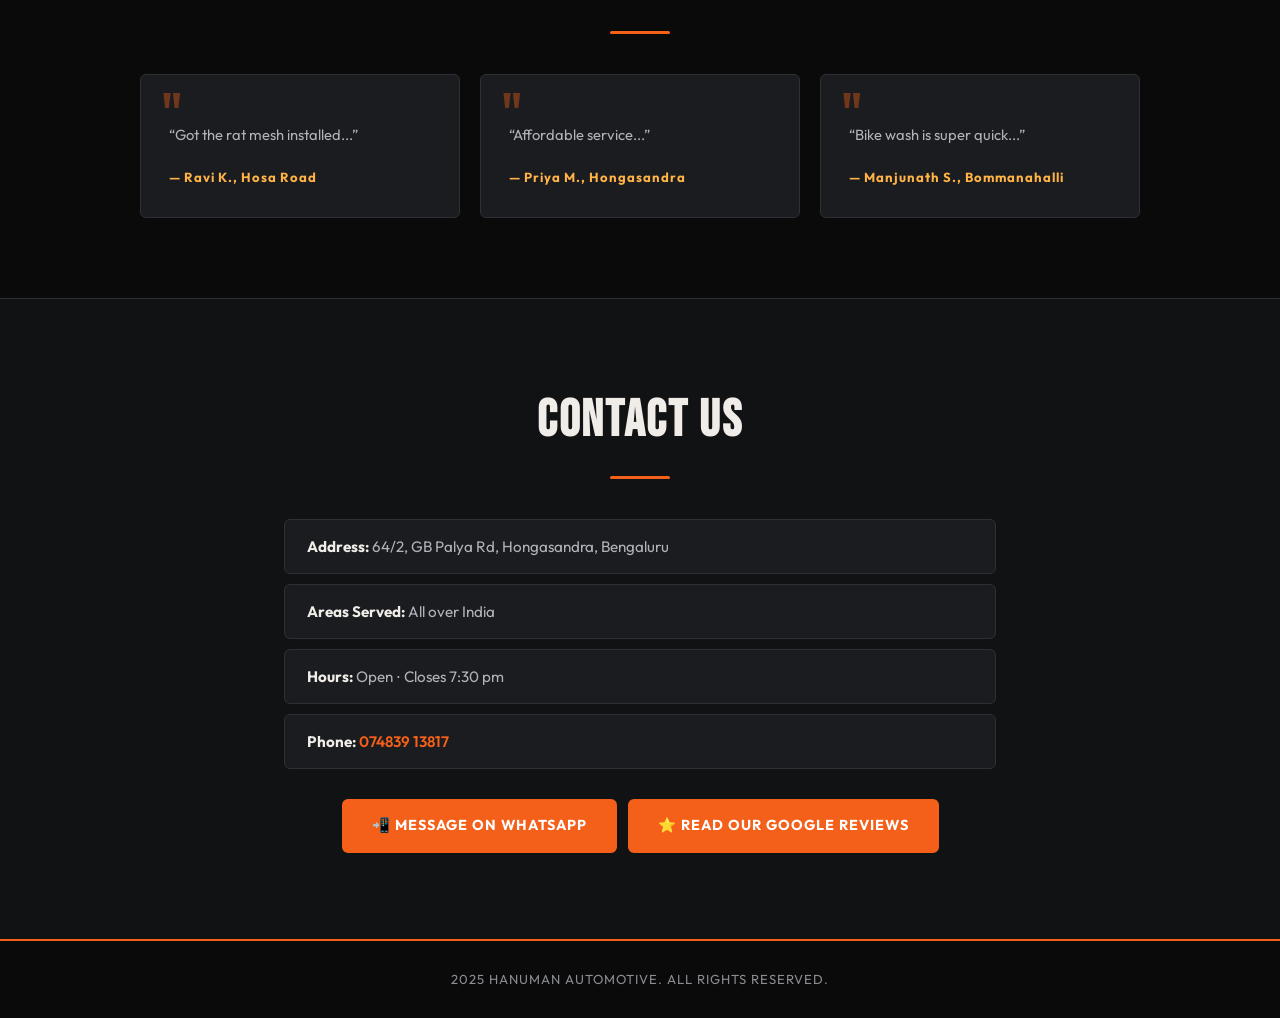
==== commit 5a4f02f2: "Update index.html" ====
--- a/index.html
+++ b/index.html
@@ -24,7 +24,7 @@
 
 <!-- Banner -->
 <section class="banner">
-  <img src="images/hm logo.webp" alt="Hanuman Automotive Banner">
+  <img src="images/hm logo.jfif" alt="Hanuman Automotive Banner">
 </section>
 
 <!-- Hero -->
@@ -147,9 +147,9 @@
     <img src="images/our work3.webp" alt="Work 3">
     <img src="images/hm2.webp" alt="Work 4">
     <img src="images/painting.webp" alt="Work 5">
-    <img src="images/rat guard1.webp" alt="Work 5">
-    <img src="images/rat guard2.webp" alt="Work 5">
-    <img src="images/rat guard4.webp" alt="Work 5">
+    <img src="images/rat guard1.png" alt="Work 5">
+    <img src="images/rat guard2.png" alt="Work 5">
+    <img src="images/rat guard4.png" alt="Work 5">
   </div>
 </section>
 
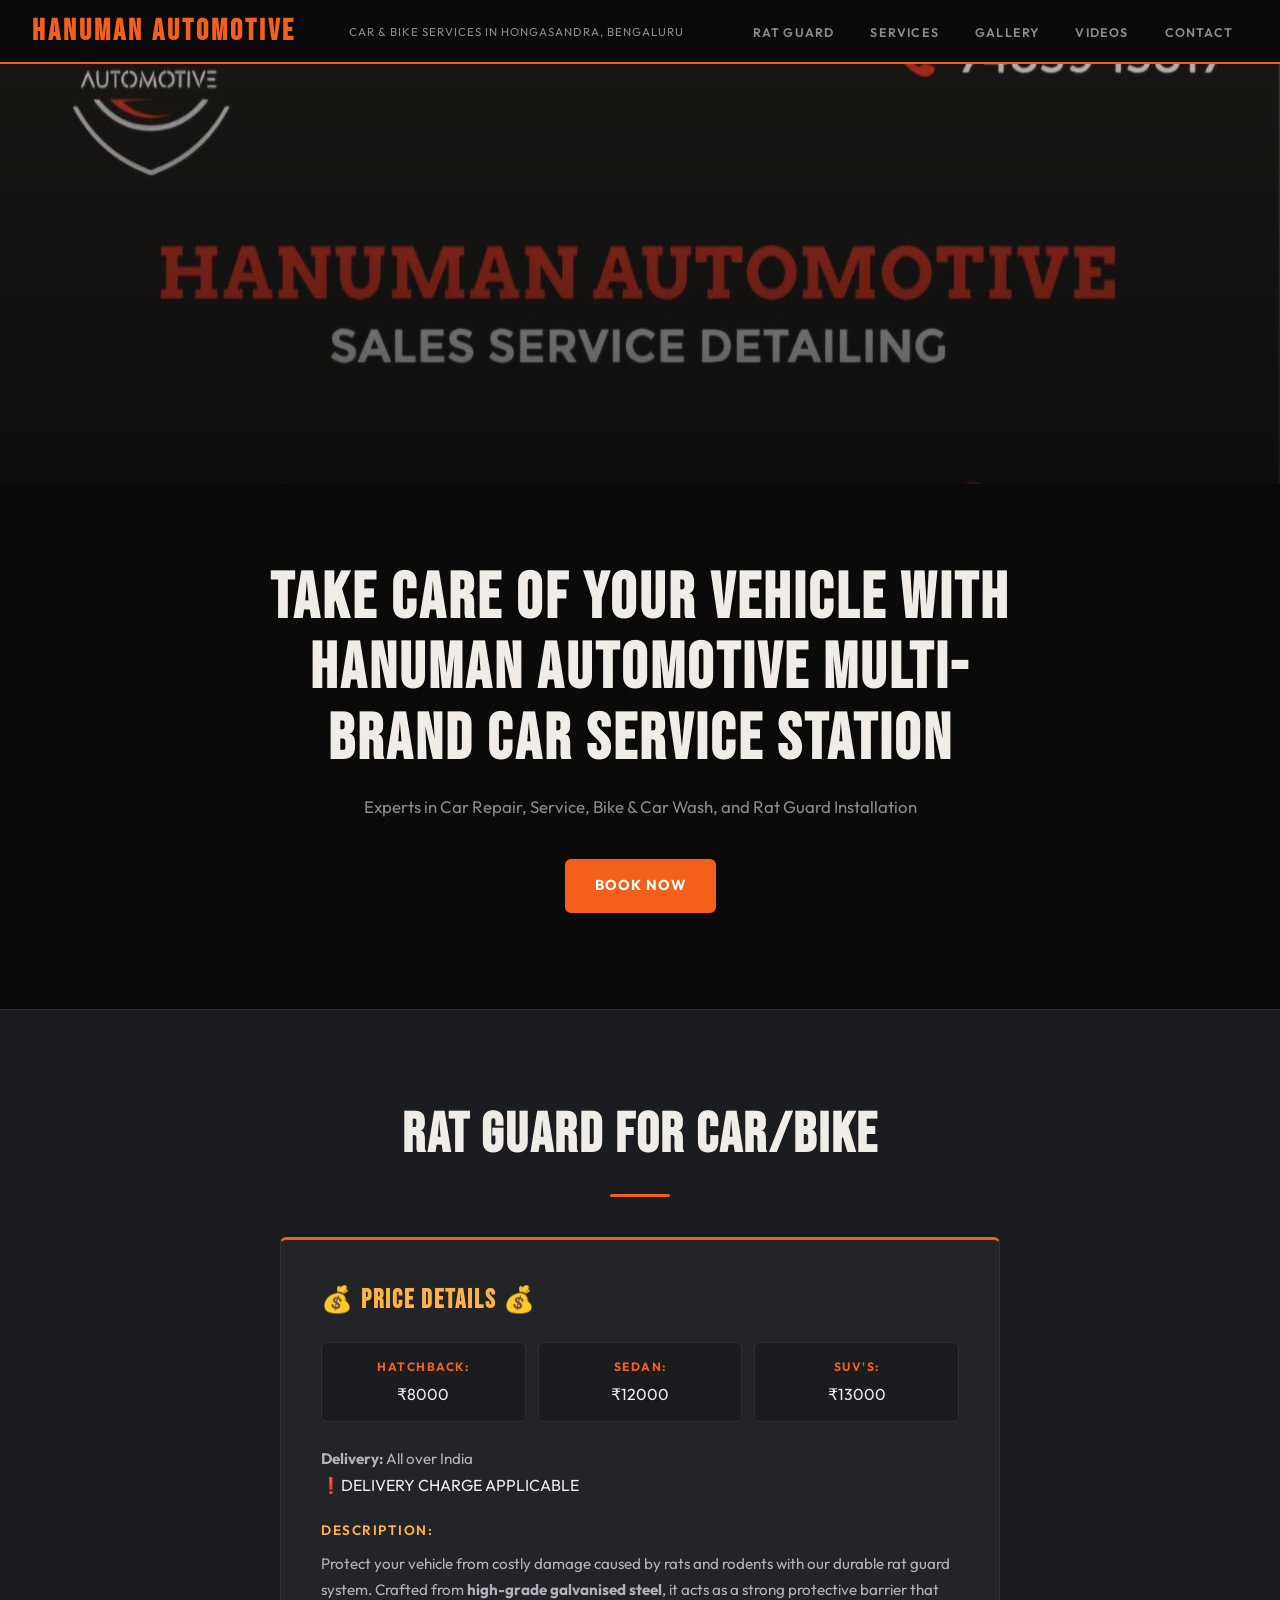
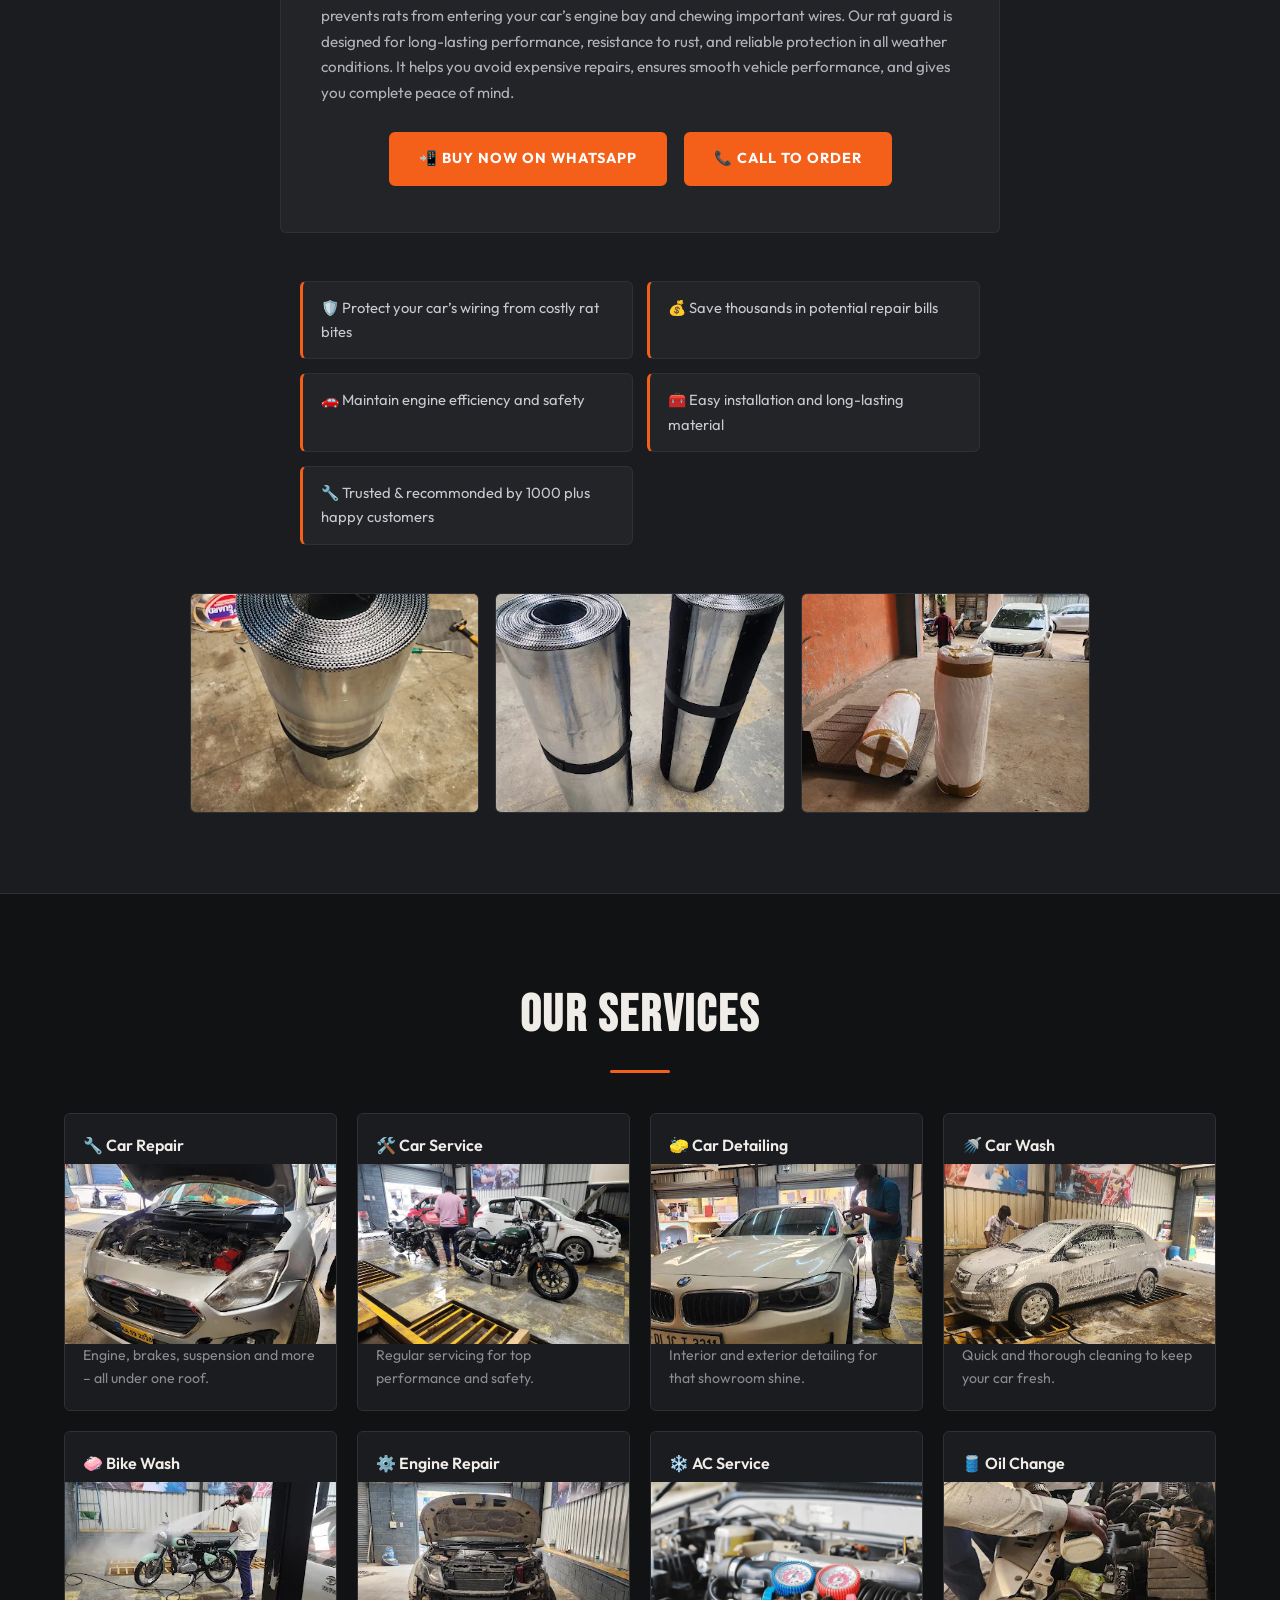
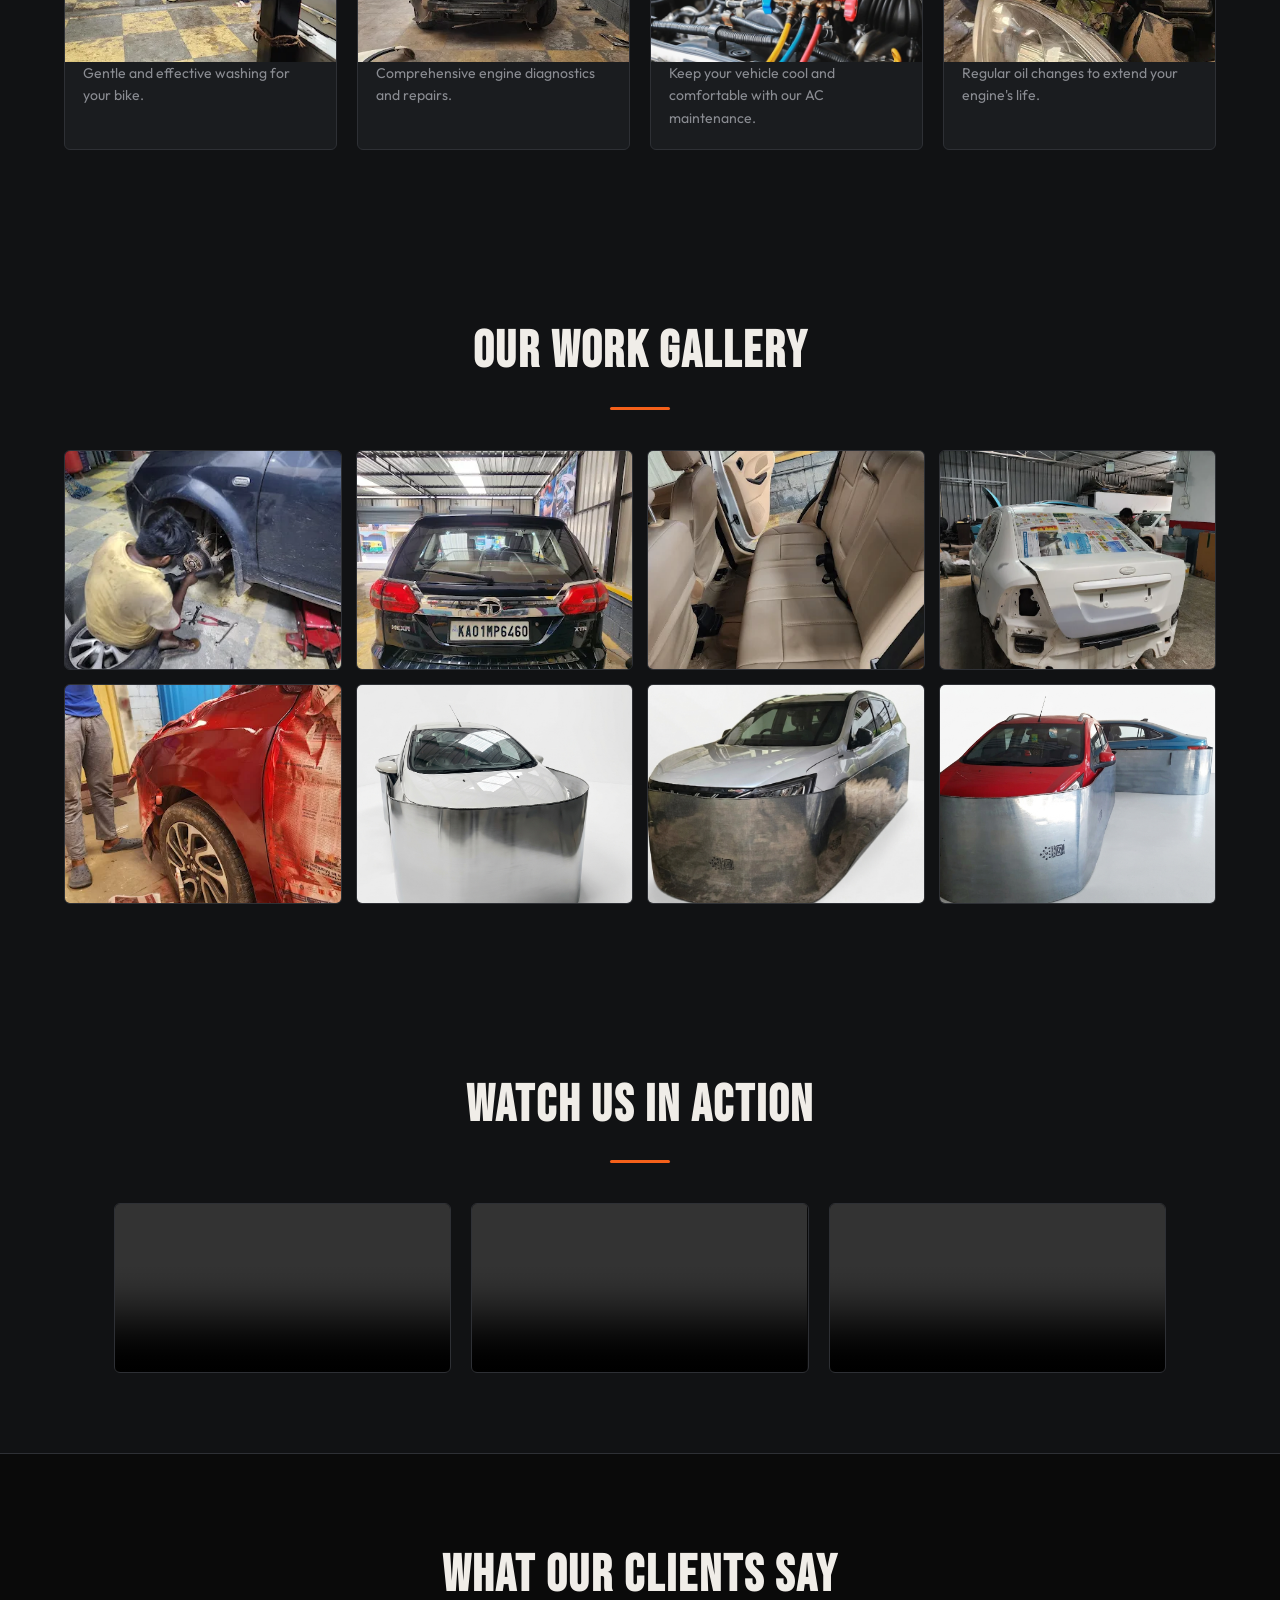
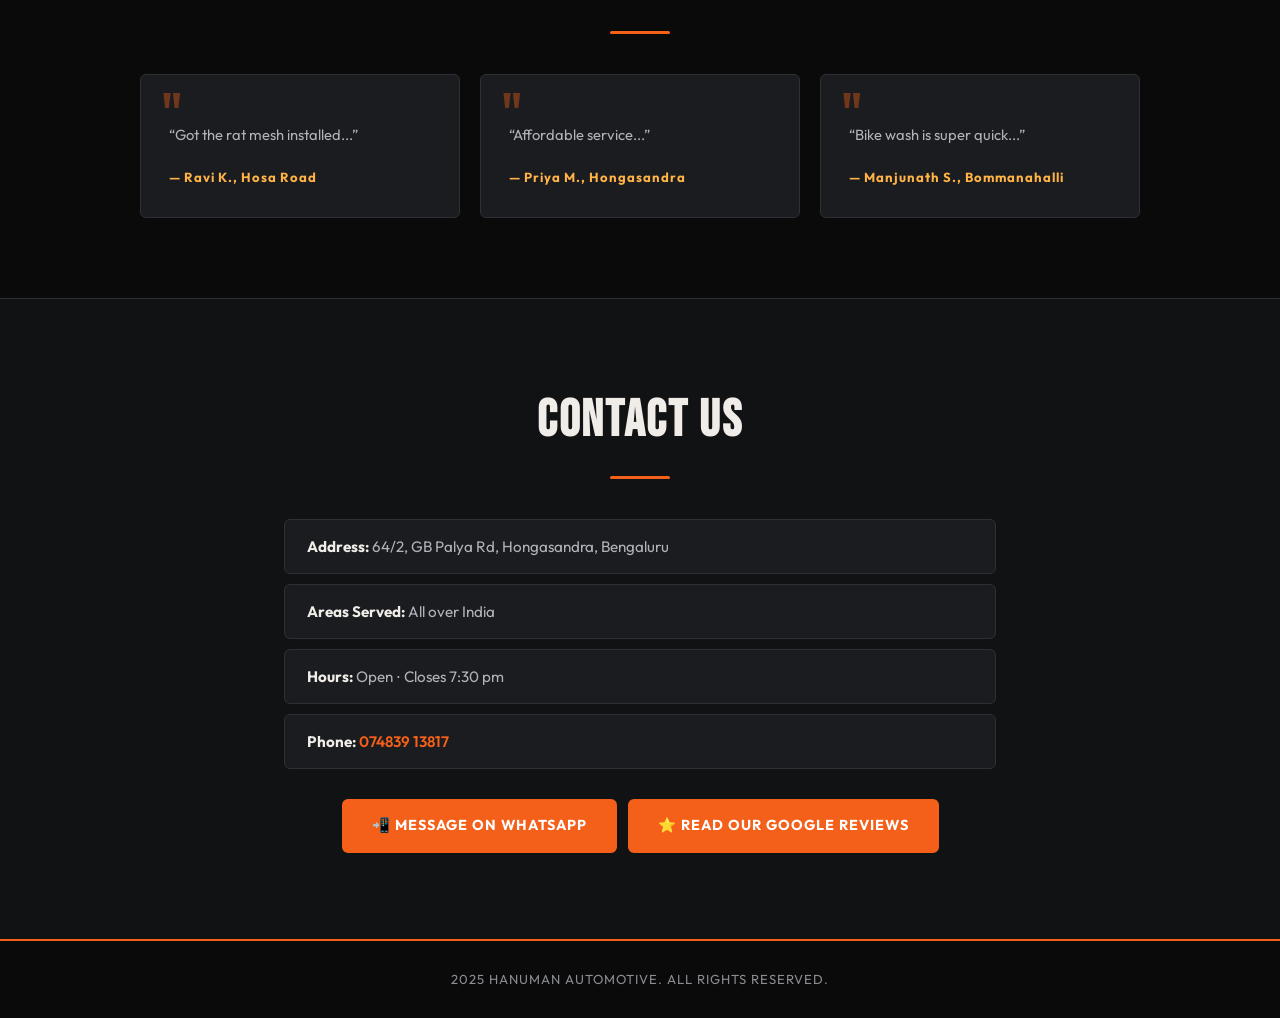
==== commit f2a79ac5: "Update index.html" ====
--- a/index.html
+++ b/index.html
@@ -24,7 +24,7 @@
 
 <!-- Banner -->
 <section class="banner">
-  <img src="images/hm logo.jfif" alt="Hanuman Automotive Banner">
+  <img src="images/hmlogo.jfif" alt="Hanuman Automotive Banner">
 </section>
 
 <!-- Hero -->
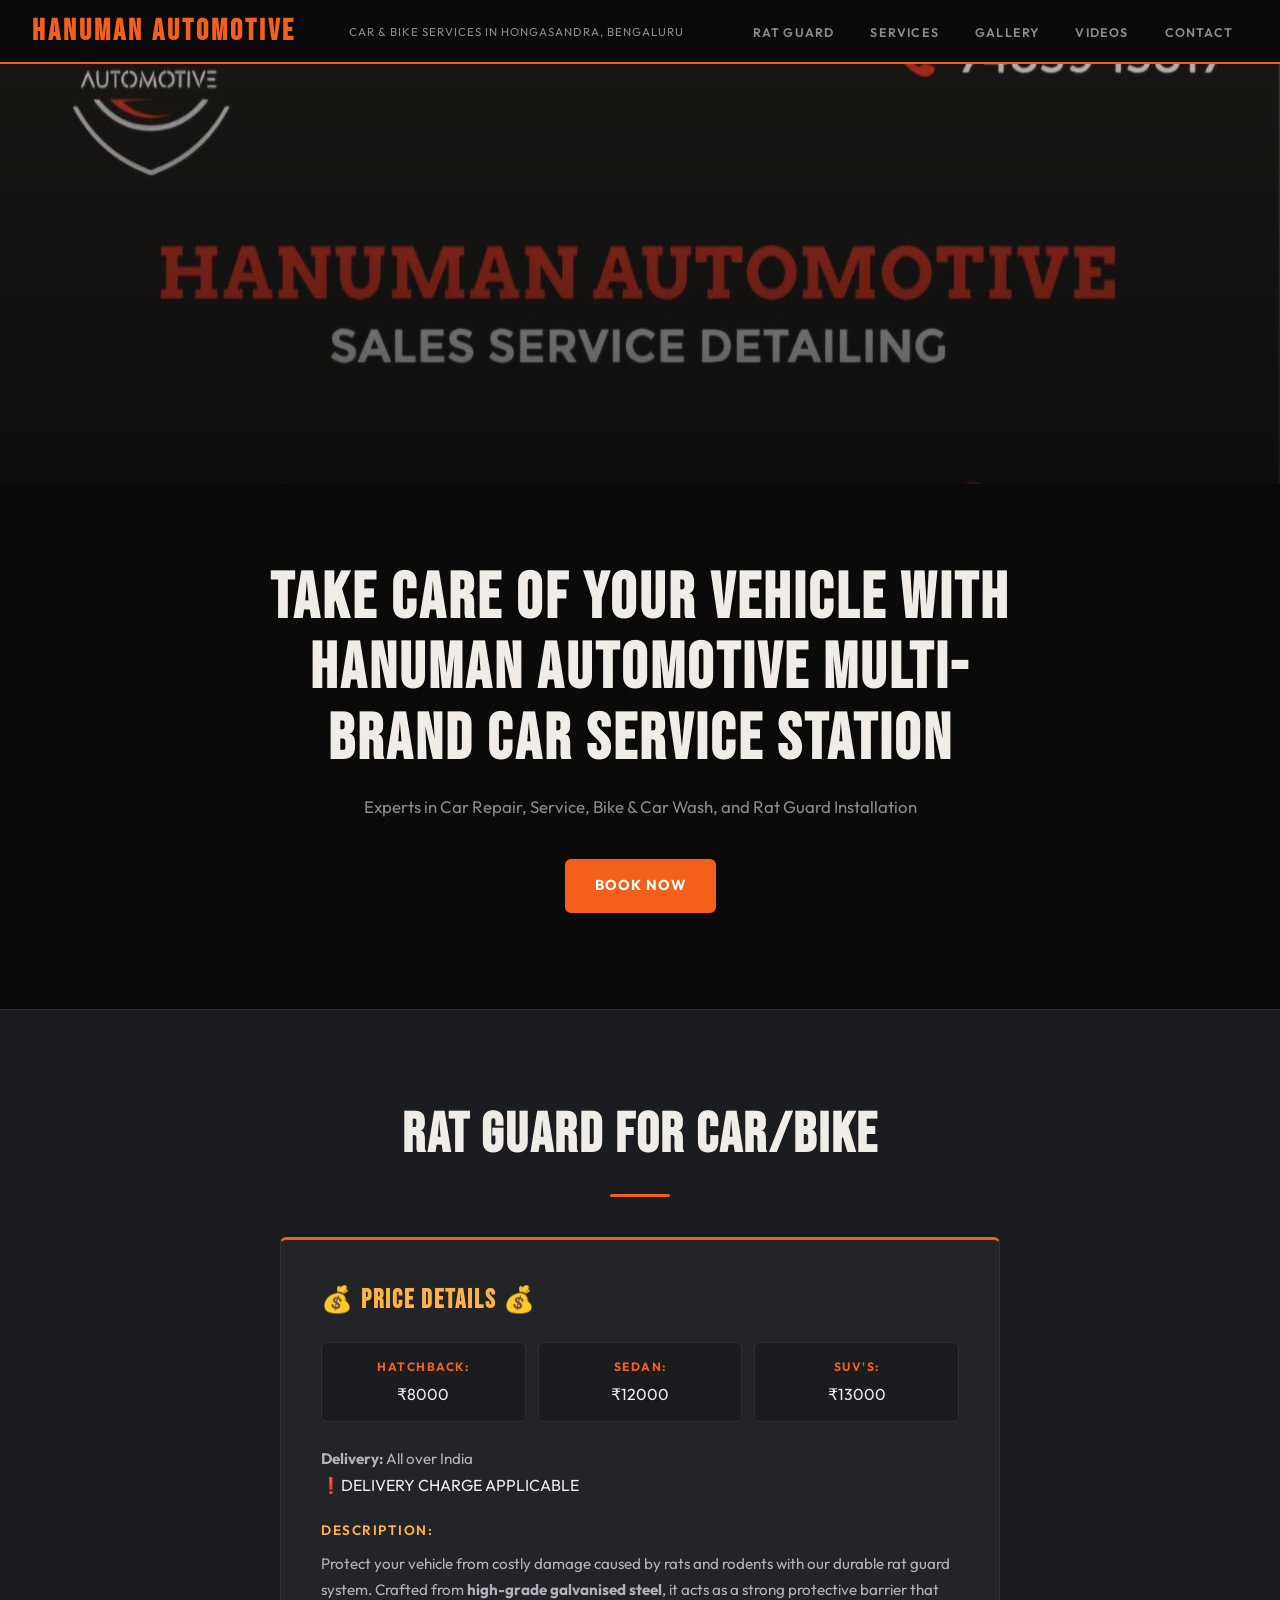
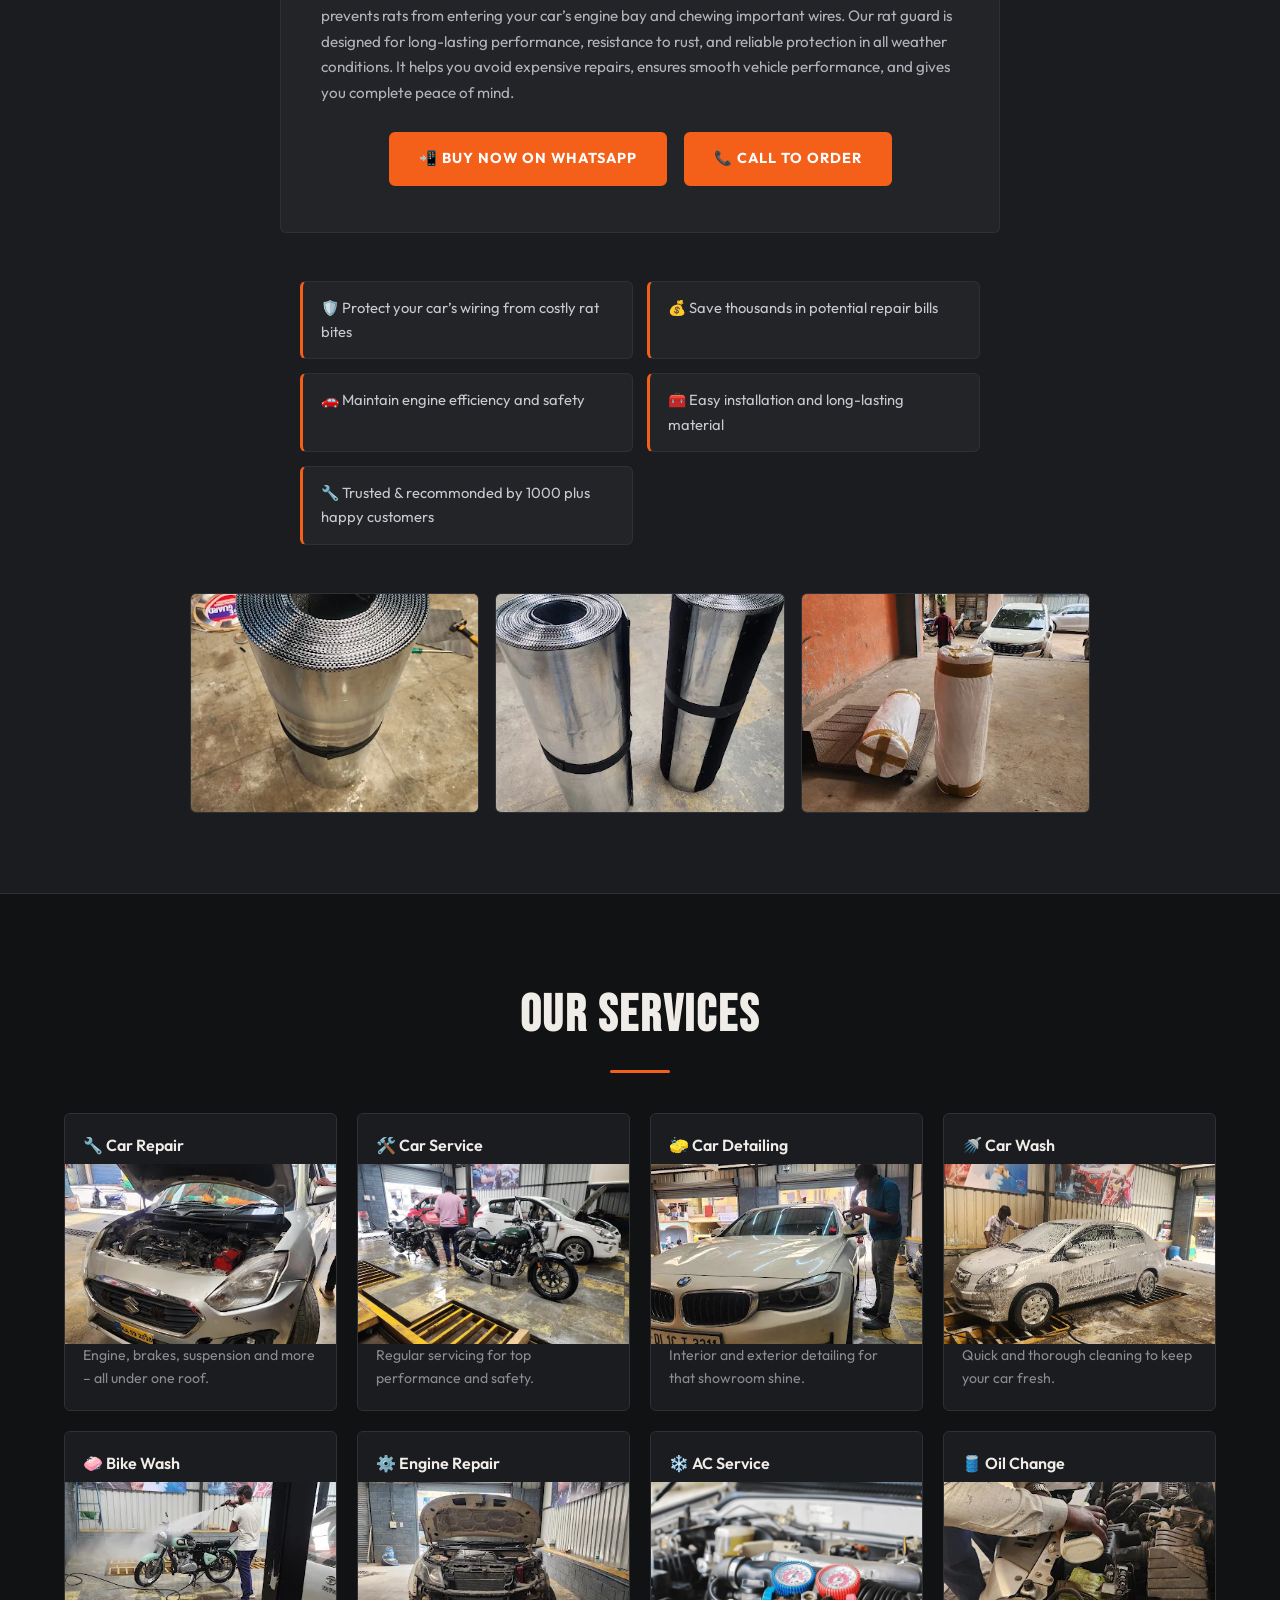
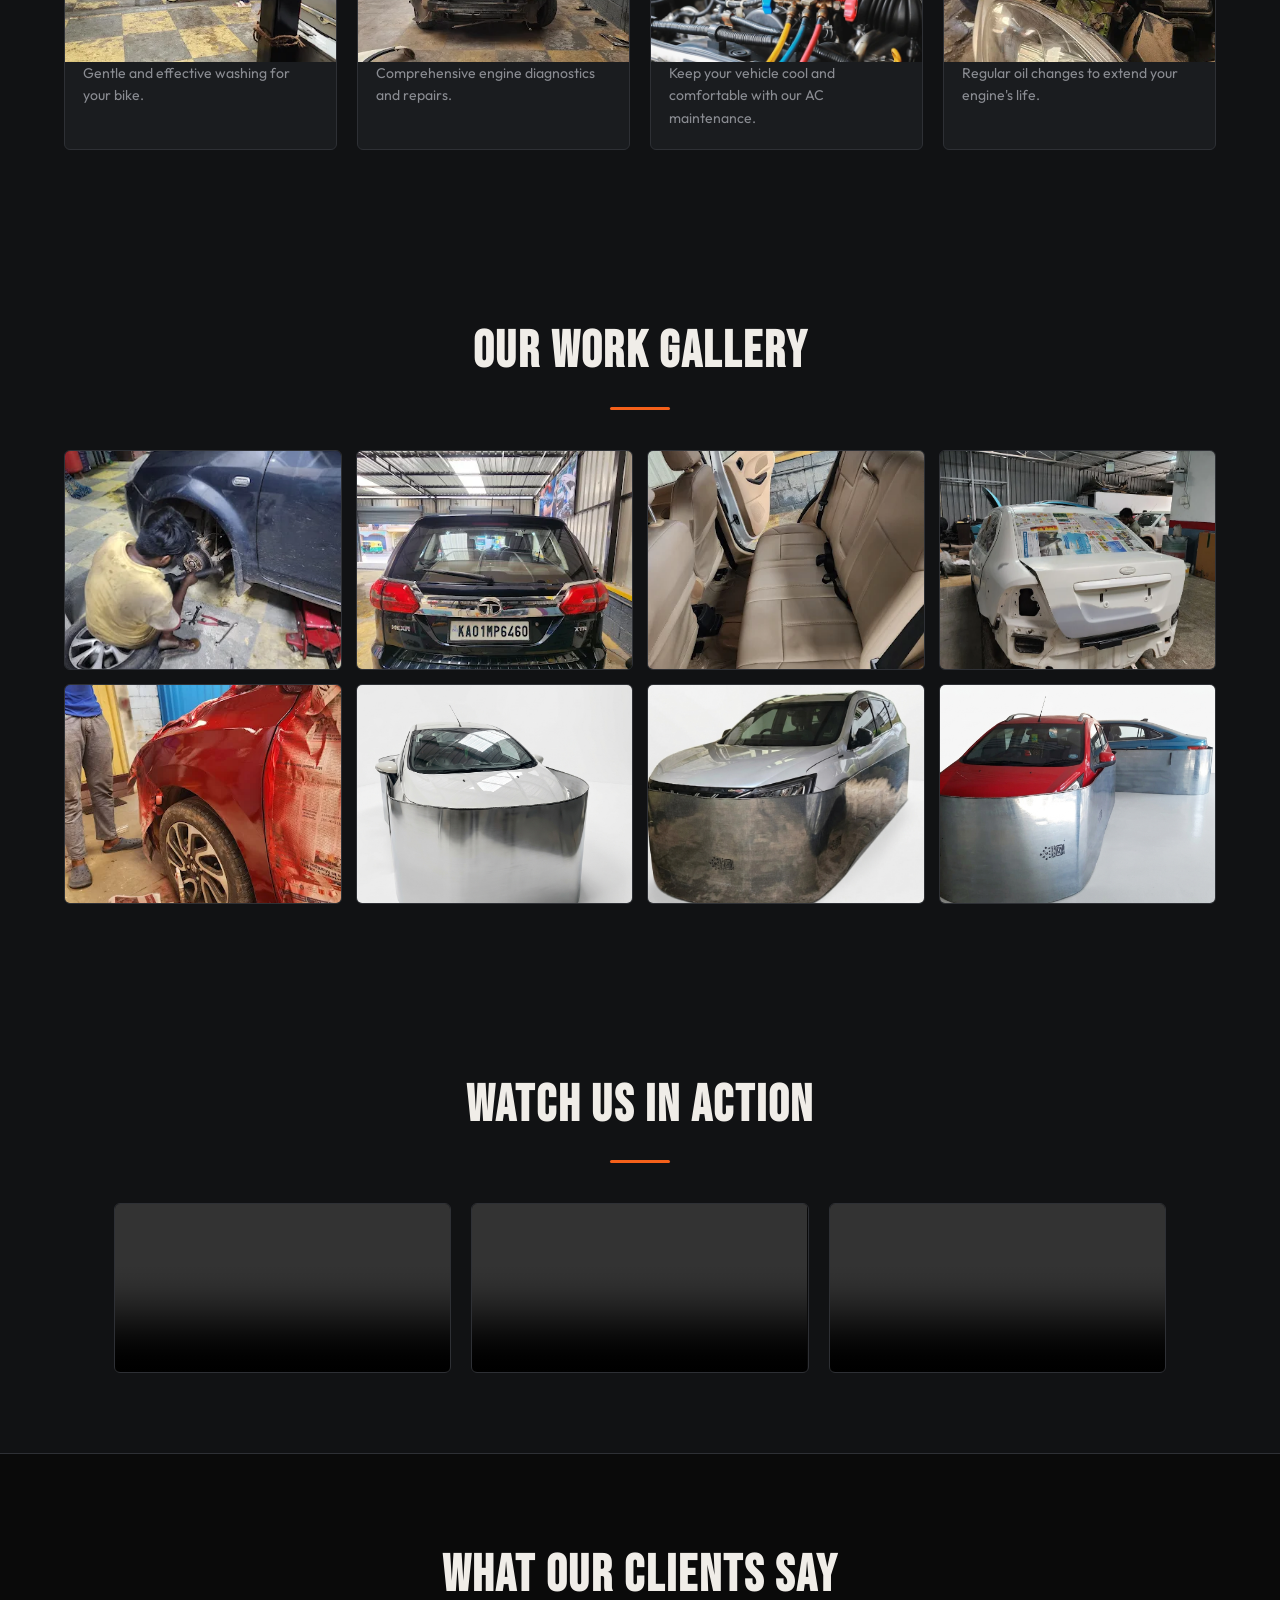
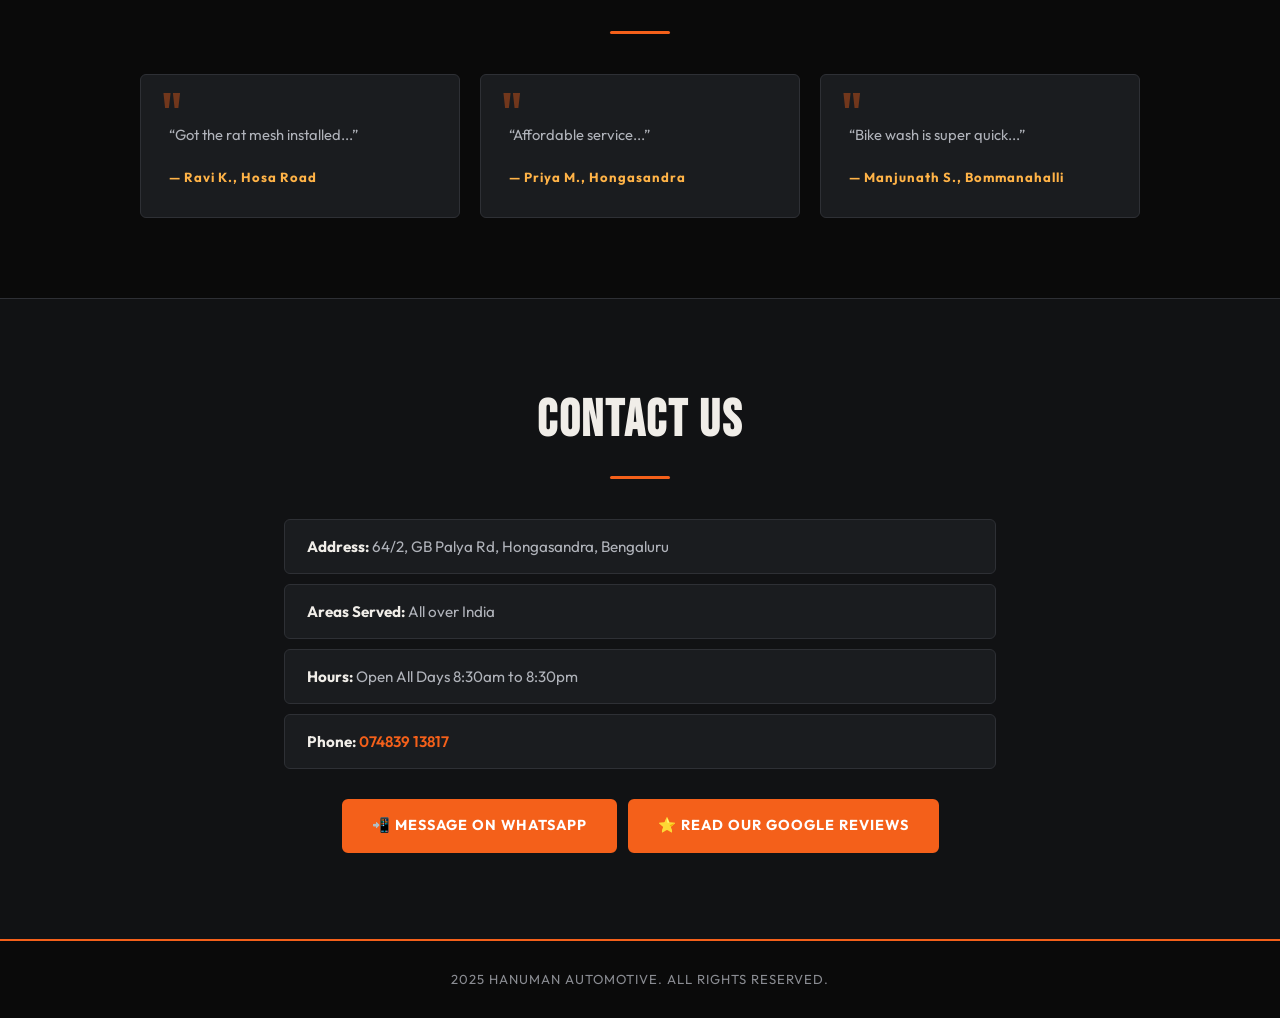
==== commit 1ee92451: "Update index.html" ====
--- a/index.html
+++ b/index.html
@@ -193,7 +193,7 @@
   <h2>Contact Us</h2>
   <p><strong>Address:</strong> 64/2, GB Palya Rd, Hongasandra, Bengaluru</p>
   <p><strong>Areas Served:</strong> All over India</p>
-  <p><strong>Hours:</strong> Open ⋅ Closes 7:30 pm</p>
+  <p><strong>Hours:</strong> Open All Days 8:30am to 8:30pm</p>
   <p><strong>Phone:</strong> <a href="tel:07483913817">074839 13817</a></p>
 
   <a href="https://wa.me/917483913817" class="btn">📲 Message on WhatsApp</a>
